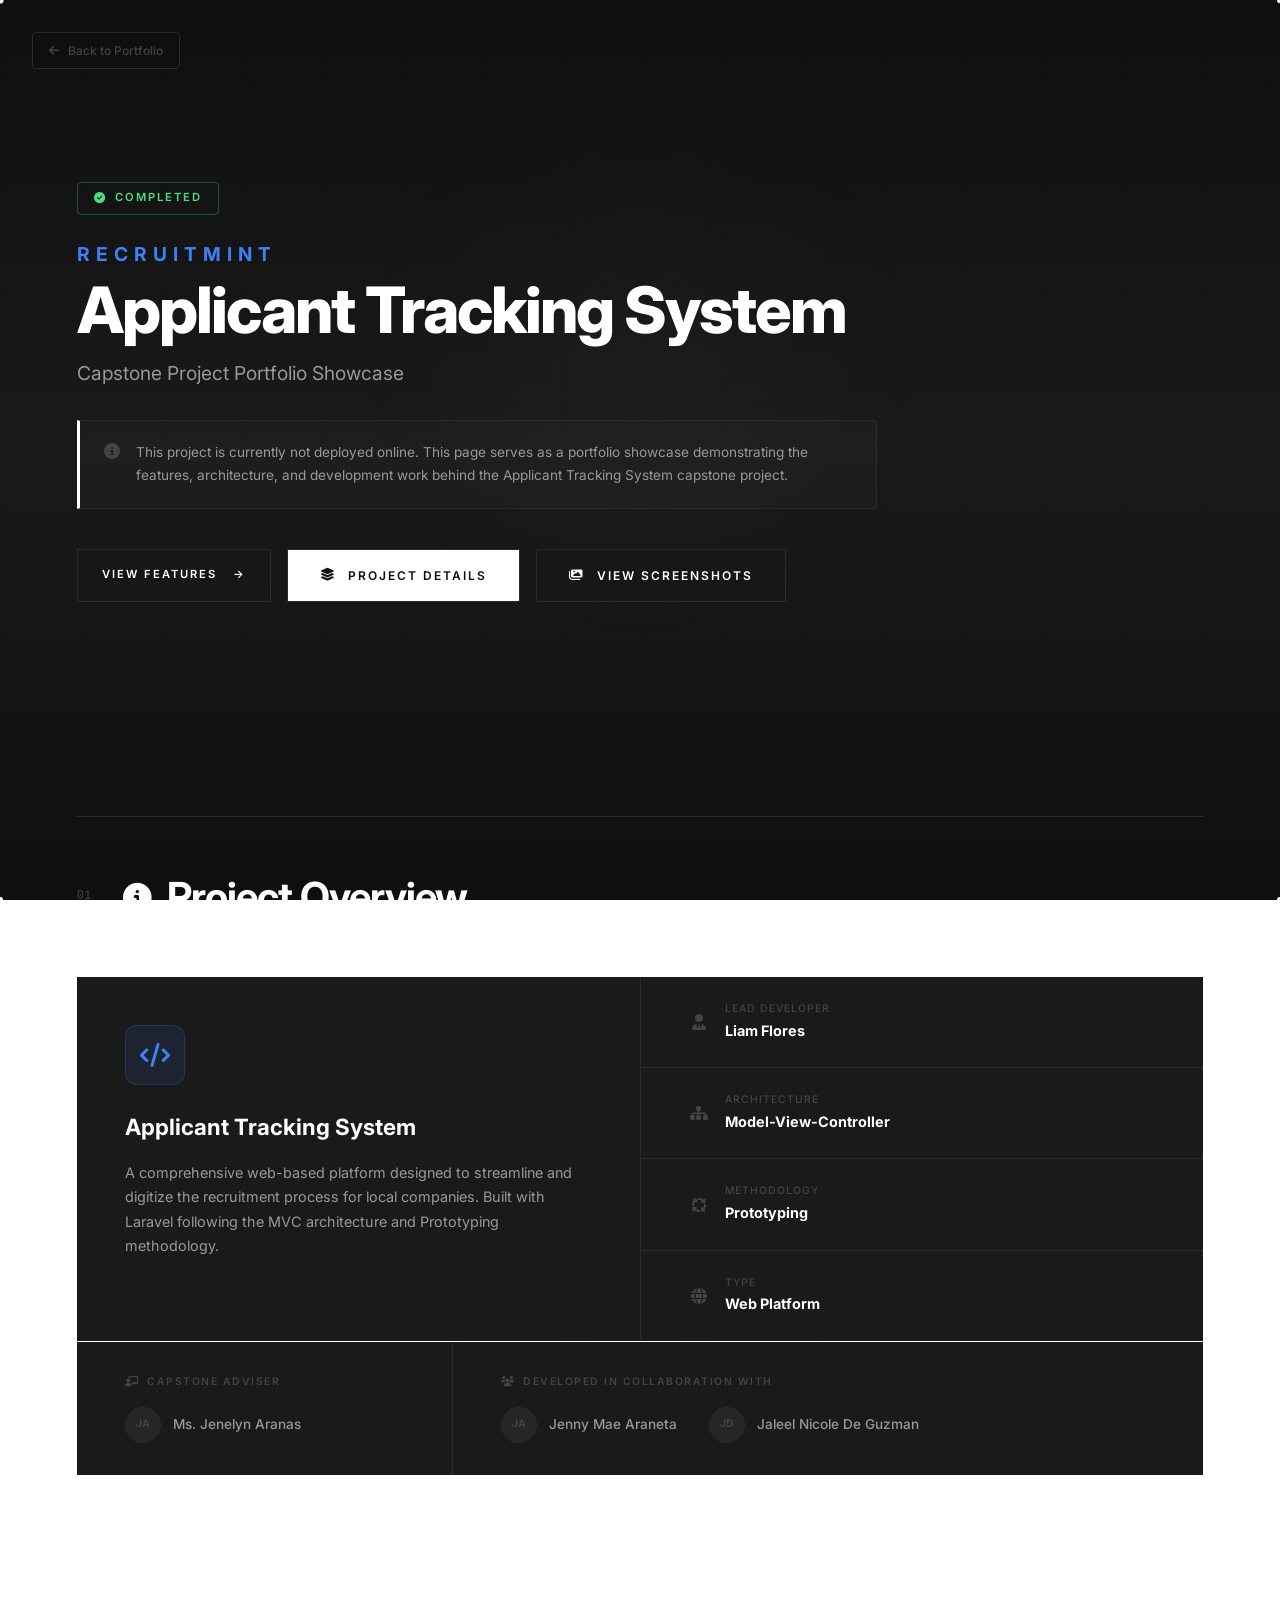
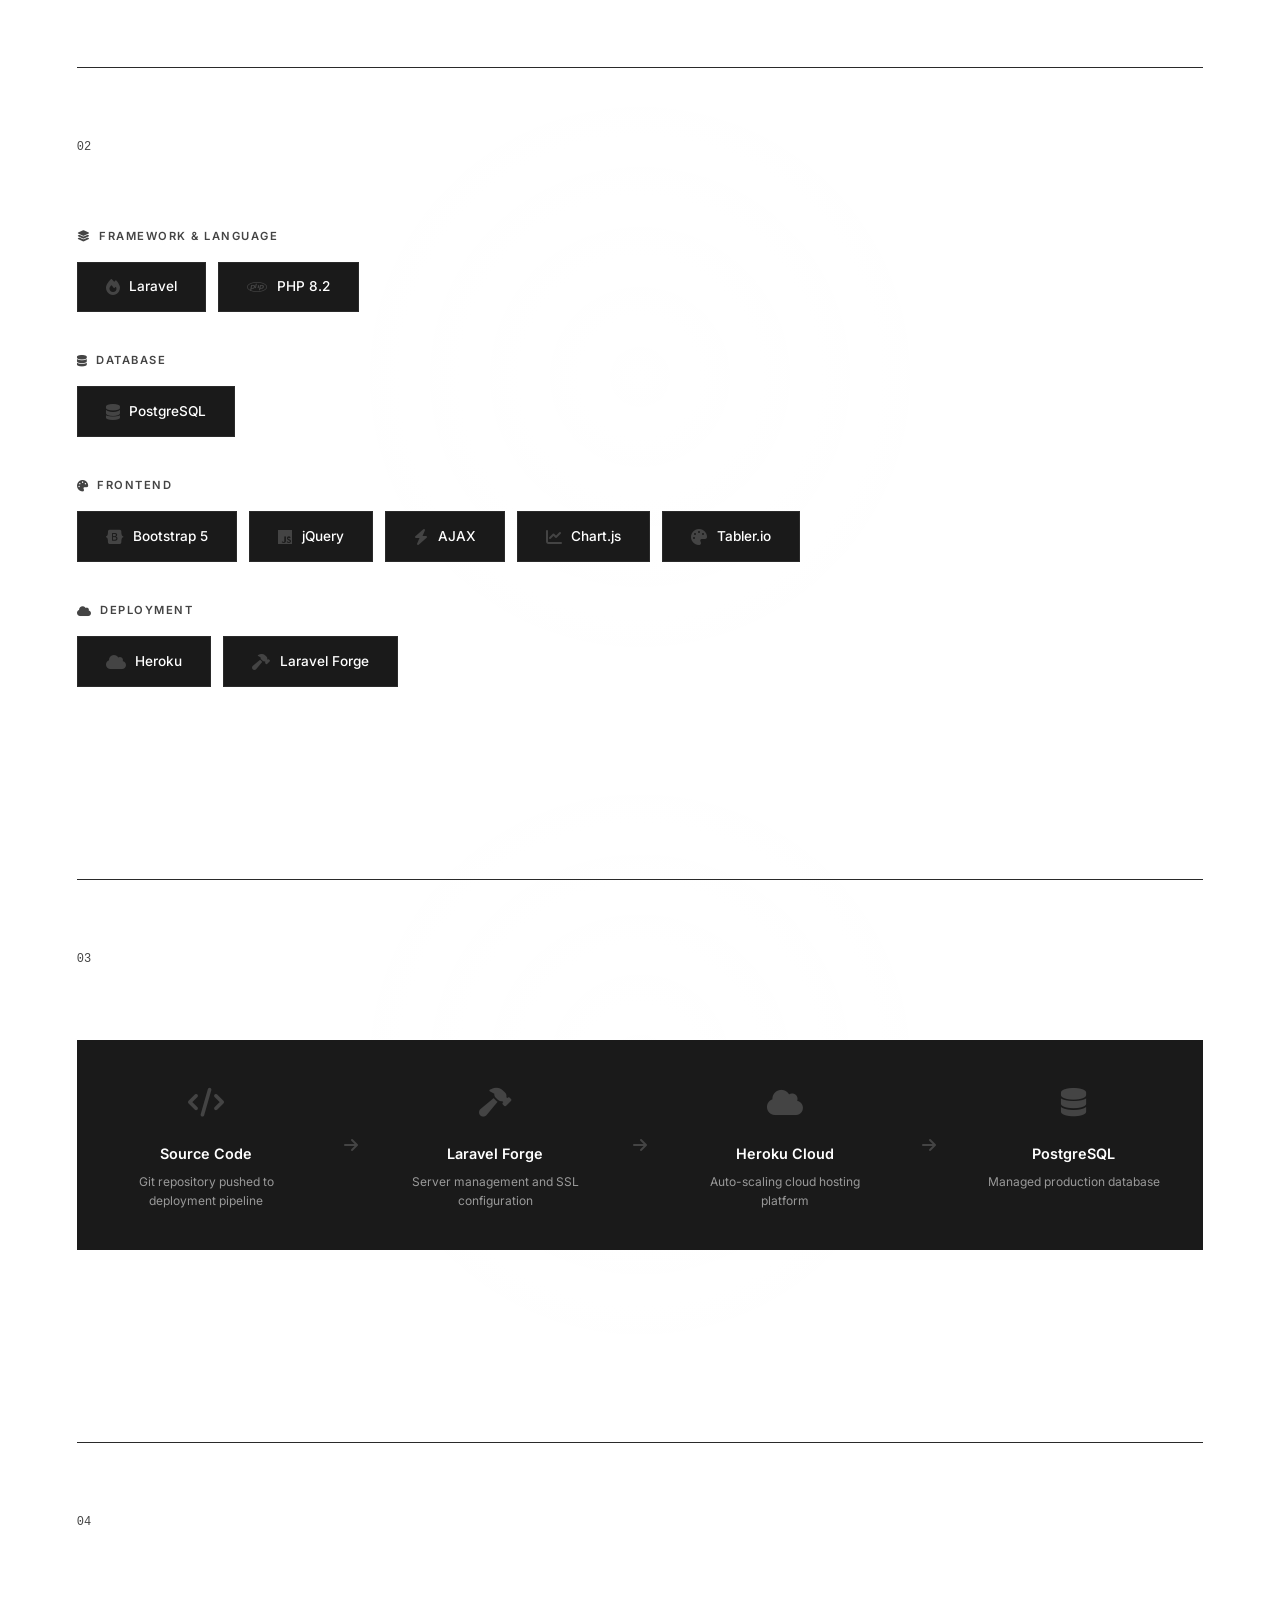
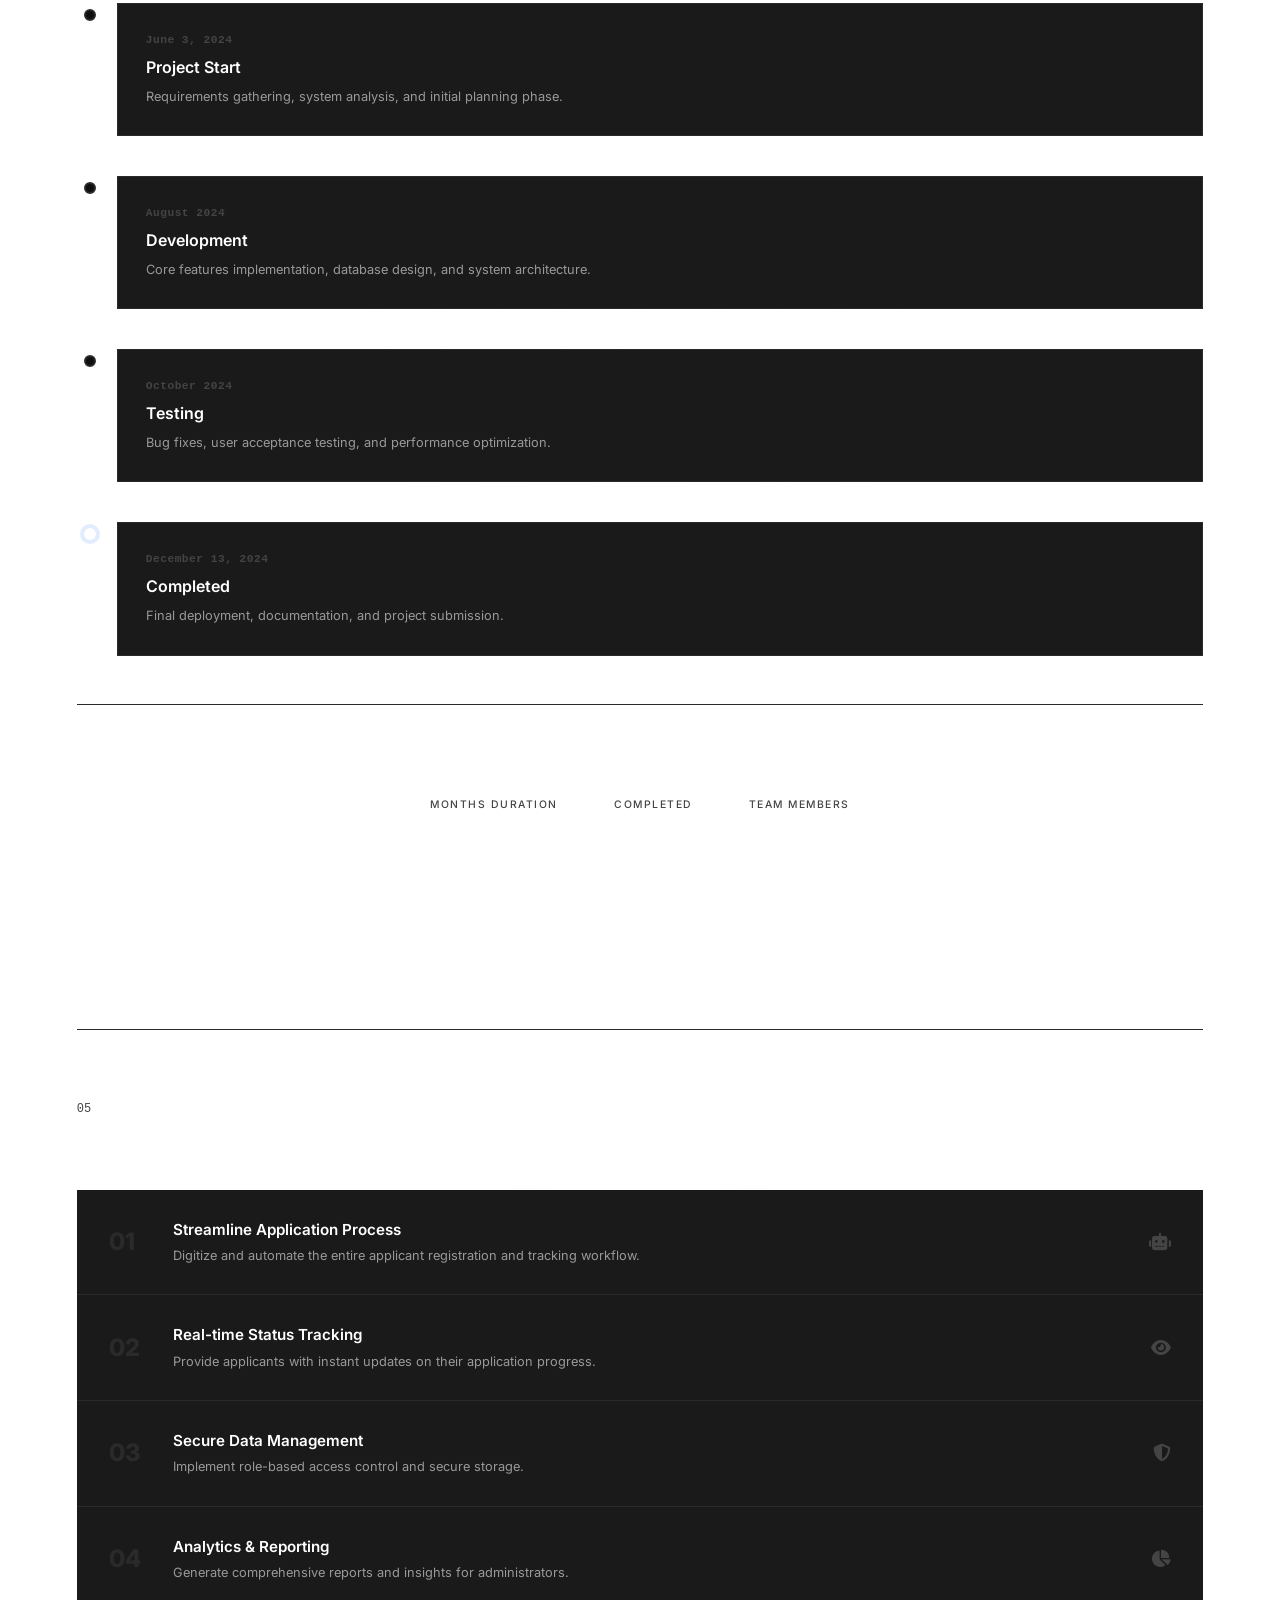
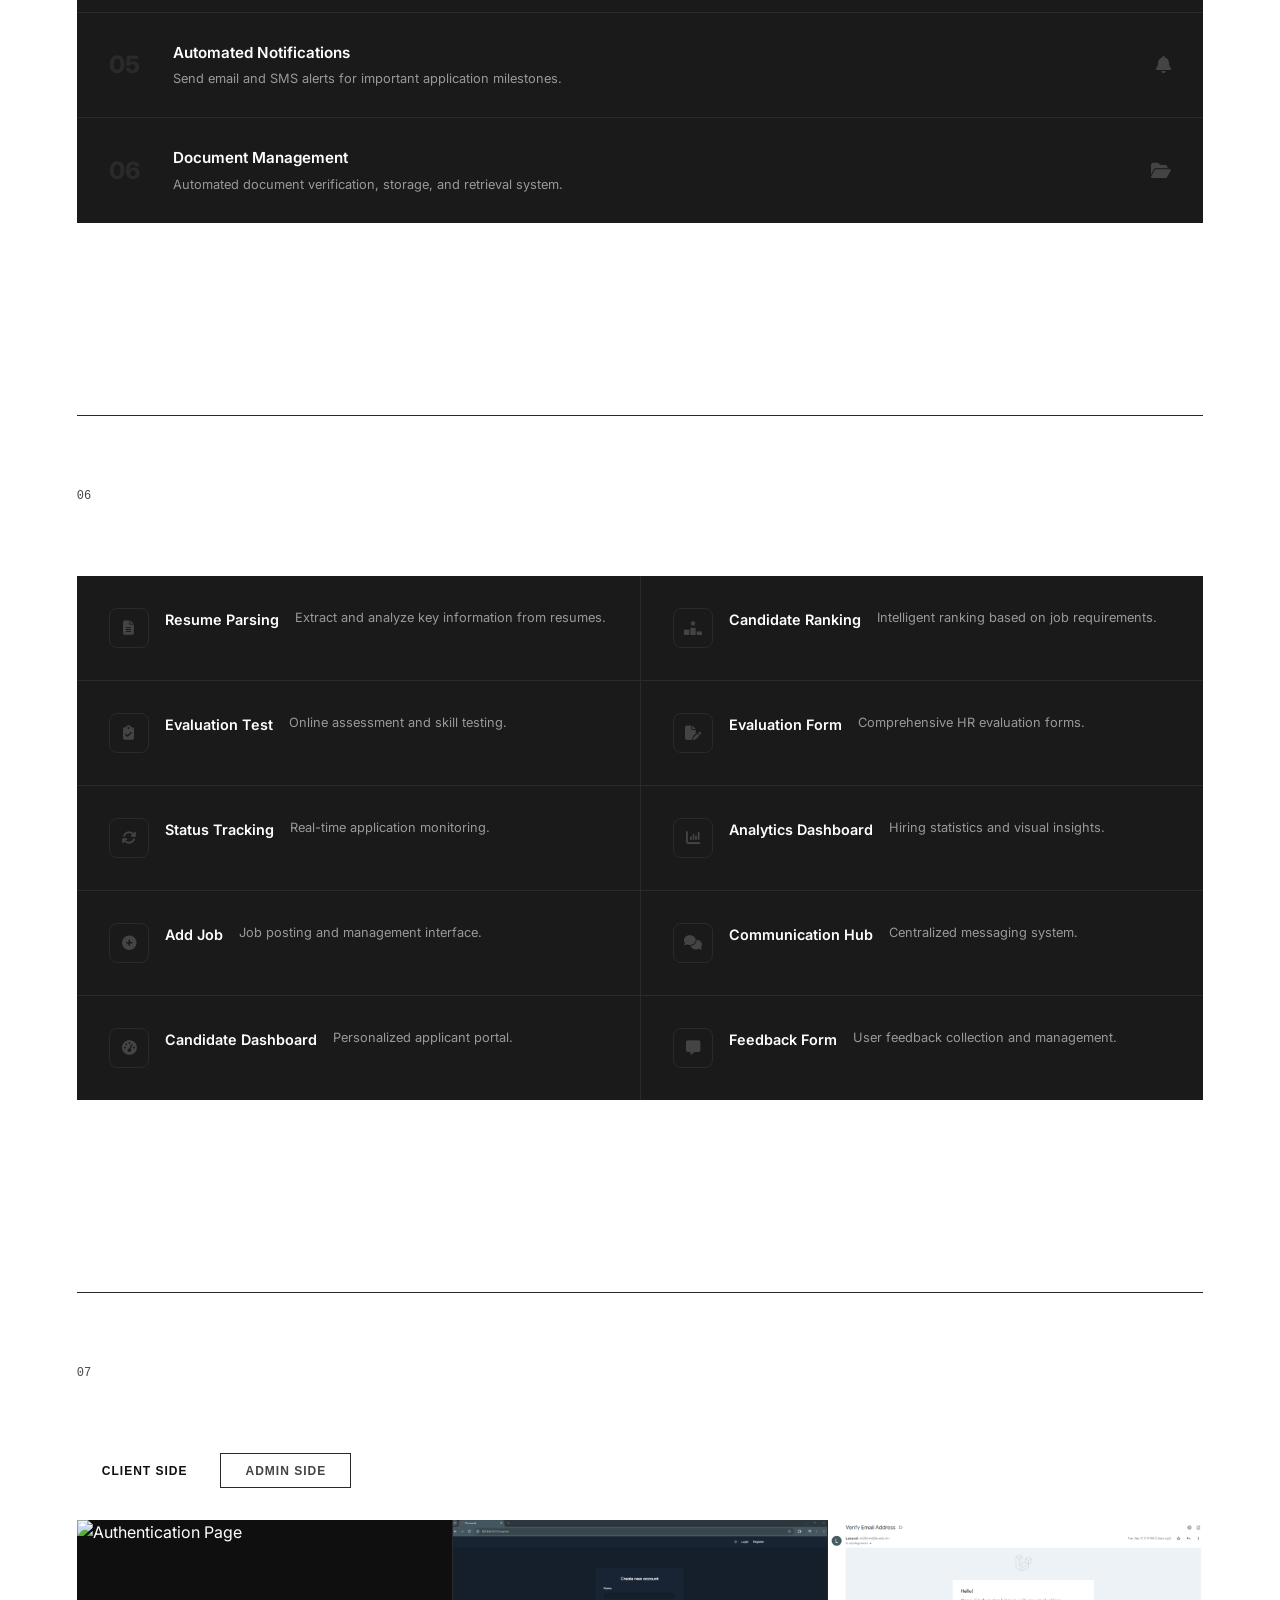
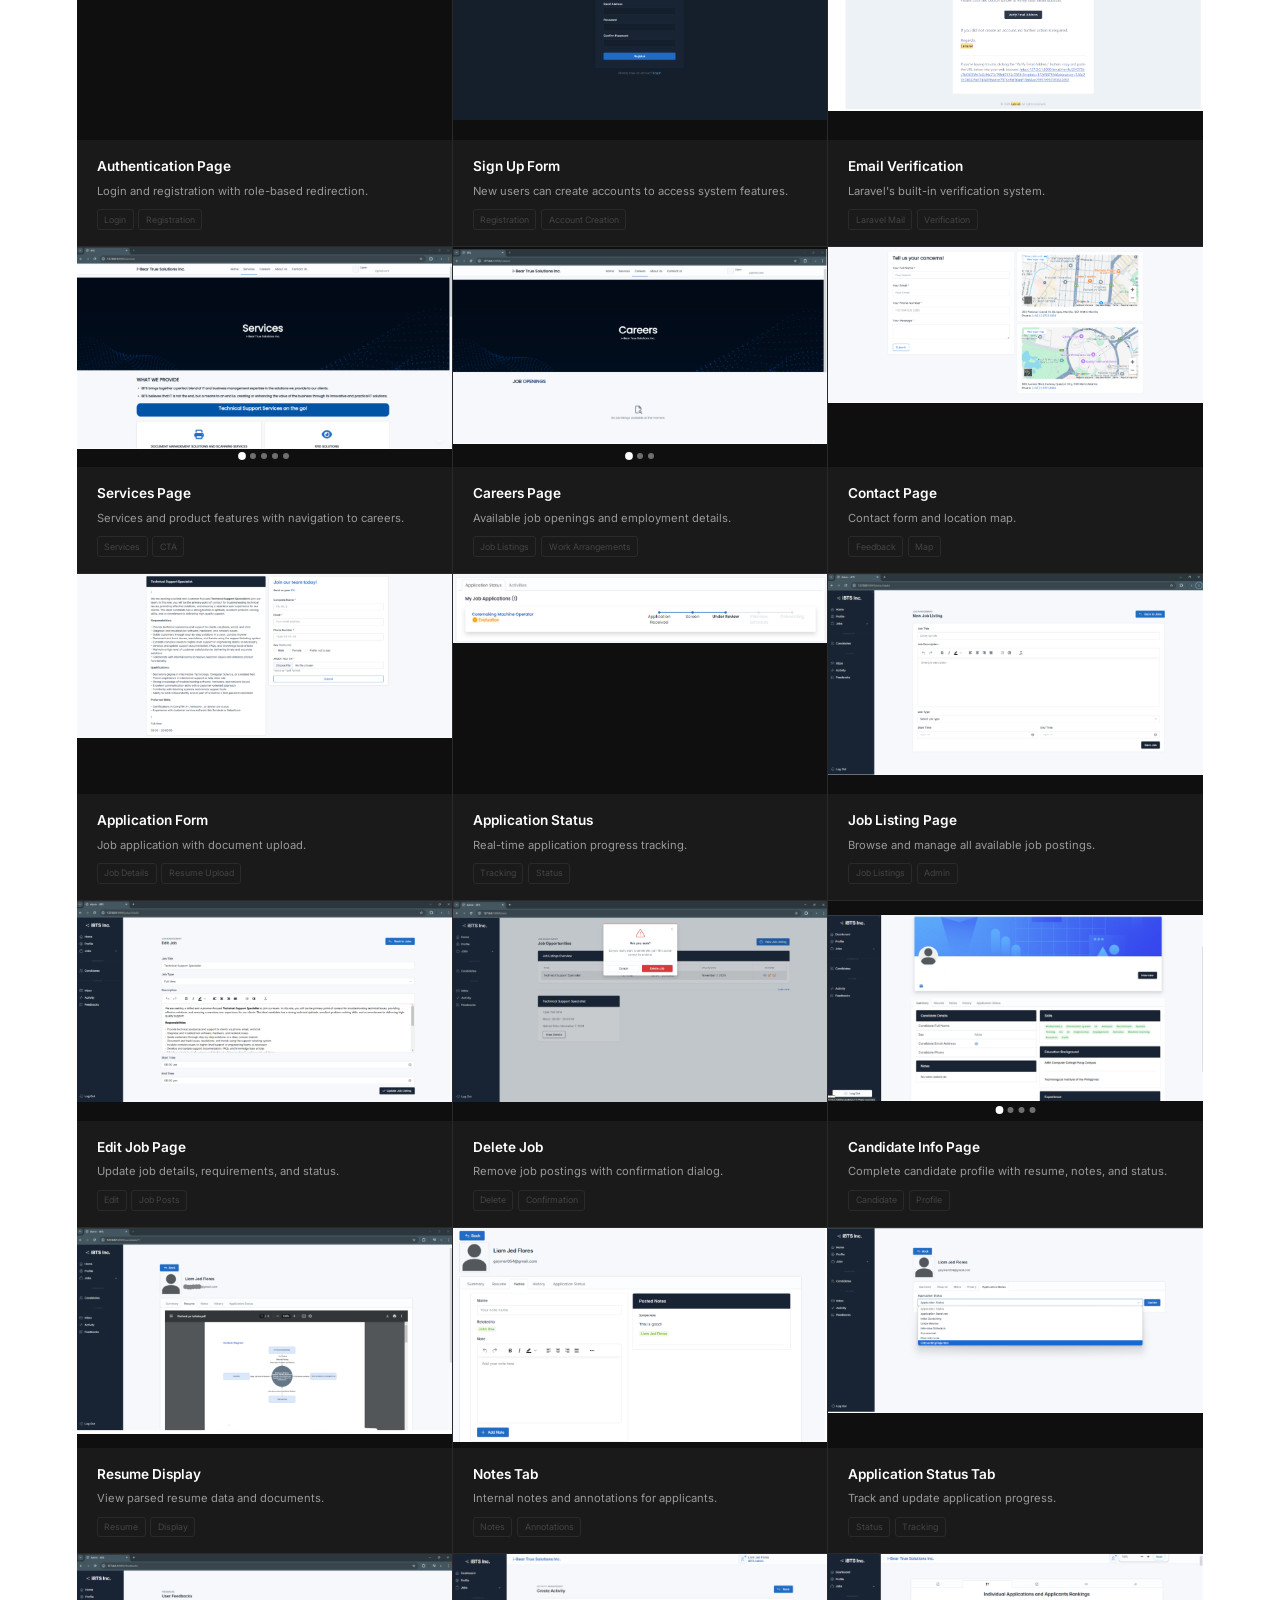
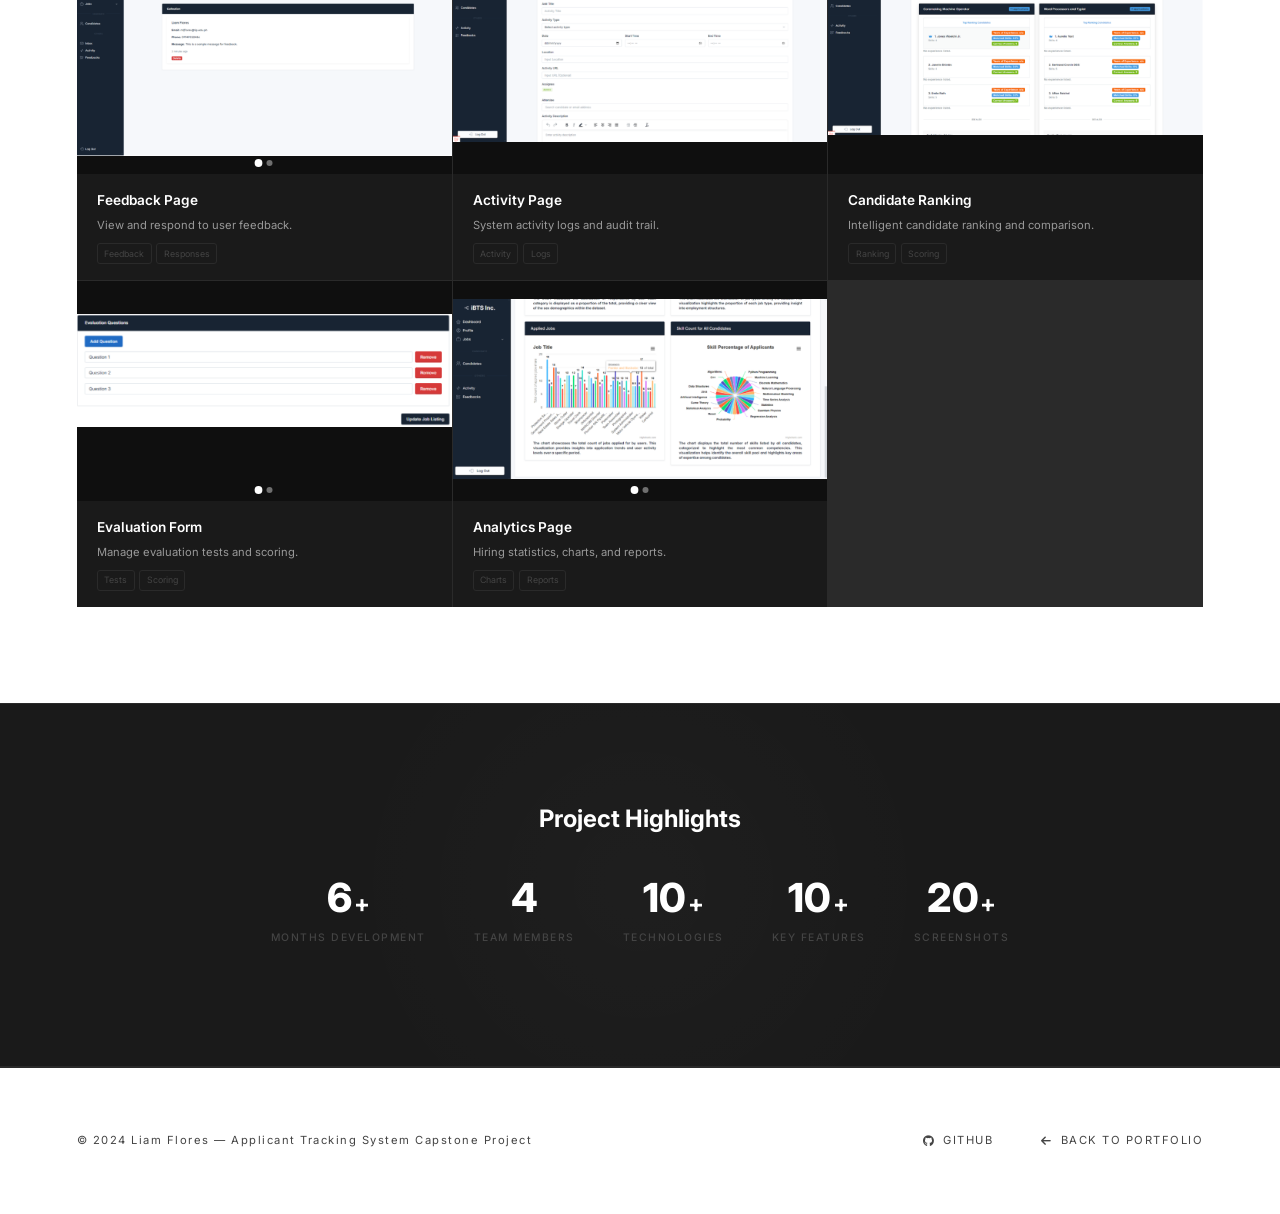
==== pages/ats-project.html @ 5e73019b "Initial commit: Portfolio website with ATS project showcase" ====
<!DOCTYPE html>
<html lang="en">
<head>
    <meta charset="UTF-8">
    <meta name="viewport" content="width=device-width, initial-scale=1.0">
    <title>Applicant Tracking System | Liam Flores</title>
    <meta name="description" content="Portfolio showcase of the Applicant Tracking System capstone project built with Laravel, PostgreSQL, and Bootstrap 5.">
    <link rel="stylesheet" href="../css/style.css">
    <link rel="stylesheet" href="../css/ats.css">
    <link href="https://fonts.googleapis.com/css2?family=Inter:wght@400;500;600;700;800&display=swap" rel="stylesheet">
    <link rel="stylesheet" href="https://cdnjs.cloudflare.com/ajax/libs/font-awesome/6.5.1/css/all.min.css">
    <link rel="icon" type="image/svg+xml" href="data:image/svg+xml,<svg xmlns='http://www.w3.org/2000/svg' viewBox='0 0 100 100'><rect width='100' height='100' rx='20' fill='%230f0f0f'/><text x='50' y='68' font-family='Inter,sans-serif' font-size='42' font-weight='800' fill='white' text-anchor='middle'>LF</text></svg>">
</head>
<body>
    <canvas id="particleCanvas"></canvas>
    <div class="scroll-progress" id="scrollProgress"></div>
    <div class="cursor-trail" id="cursorTrail"></div>

    <a href="../index.html" class="ats-back-link"><i class="fa-solid fa-arrow-left"></i> Back to Portfolio</a>

    <!-- HERO -->
    <section class="ats-hero">
        <div class="hero-grid"></div>
        <div class="ats-hero-content">
            <div class="ats-badge"><i class="fa-solid fa-circle-check"></i> Completed</div>
            <h1 class="ats-brand">RecruitMint</h1>
            <h1 class="ats-title">Applicant Tracking System</h1>
            <p class="ats-subtitle">Capstone Project Portfolio Showcase</p>
            <div class="ats-notice">
                <i class="fa-solid fa-circle-info"></i>
                <p>This project is currently not deployed online. This page serves as a portfolio showcase demonstrating the features, architecture, and development work behind the Applicant Tracking System capstone project.</p>
            </div>
            <div class="ats-cta">
                <a href="#features" class="cta-button">View Features <span class="arrow">→</span></a>
                <a href="#overview" class="resume-btn"><i class="fa-solid fa-layer-group"></i> Project Details</a>
                <a href="#screenshots" class="ats-outline-btn"><i class="fa-solid fa-images"></i> View Screenshots</a>
            </div>
        </div>
    </section>

    <!-- OVERVIEW — split layout -->
    <section class="ats-section" id="overview">
        <div class="section-divider"></div>
        <div class="section-header">
            <span class="section-number">01</span>
            <h2><i class="fa-solid fa-info-circle"></i> Project Overview</h2>
        </div>
        <div class="overview-split">
            <div class="overview-left">
                <div class="overview-icon-lg"><i class="fa-solid fa-code"></i></div>
                <h3>Applicant Tracking System</h3>
                <p>A comprehensive web-based platform designed to streamline and digitize the recruitment process for local companies. Built with Laravel following the MVC architecture and Prototyping methodology.</p>
            </div>
            <div class="overview-right">
                <div class="overview-meta-row">
                    <i class="fa-solid fa-user-tie"></i>
                    <div><span>Lead Developer</span><strong>Liam Flores</strong></div>
                </div>
                <div class="overview-meta-row">
                    <i class="fa-solid fa-sitemap"></i>
                    <div><span>Architecture</span><strong>Model-View-Controller</strong></div>
                </div>
                <div class="overview-meta-row">
                    <i class="fa-solid fa-arrows-spin"></i>
                    <div><span>Methodology</span><strong>Prototyping</strong></div>
                </div>
                <div class="overview-meta-row">
                    <i class="fa-solid fa-globe"></i>
                    <div><span>Type</span><strong>Web Platform</strong></div>
                </div>
            </div>
        </div>
        <div class="overview-team-banner">
            <div class="team-col">
                <span class="team-label"><i class="fa-solid fa-chalkboard-user"></i> Capstone Adviser</span>
                <div class="team-member"><div class="team-avatar">JA</div><span>Ms. Jenelyn Aranas</span></div>
            </div>
            <div class="team-col">
                <span class="team-label"><i class="fa-solid fa-users"></i> Developed in Collaboration With</span>
                <div class="team-row">
                    <div class="team-member"><div class="team-avatar">JA</div><span>Jenny Mae Araneta</span></div>
                    <div class="team-member"><div class="team-avatar">JD</div><span>Jaleel Nicole De Guzman</span></div>
                </div>
            </div>
        </div>
    </section>

    <!-- TECH STACK — categorized rows -->
    <section class="ats-section" id="techstack">
        <div class="section-divider"></div>
        <div class="section-header">
            <span class="section-number">02</span>
            <h2><i class="fa-solid fa-code"></i> Tech Stack</h2>
        </div>
        <div class="tech-category">
            <h4 class="tech-cat-label"><i class="fa-solid fa-layer-group"></i> Framework & Language</h4>
            <div class="tech-row">
                <div class="tech-pill"><i class="fa-solid fa-fire"></i> Laravel</div>
                <div class="tech-pill"><i class="fa-brands fa-php"></i> PHP 8.2</div>
            </div>
        </div>
        <div class="tech-category">
            <h4 class="tech-cat-label"><i class="fa-solid fa-database"></i> Database</h4>
            <div class="tech-row">
                <div class="tech-pill"><i class="fa-solid fa-database"></i> PostgreSQL</div>
            </div>
        </div>
        <div class="tech-category">
            <h4 class="tech-cat-label"><i class="fa-solid fa-palette"></i> Frontend</h4>
            <div class="tech-row">
                <div class="tech-pill"><i class="fa-brands fa-bootstrap"></i> Bootstrap 5</div>
                <div class="tech-pill"><i class="fa-brands fa-js"></i> jQuery</div>
                <div class="tech-pill"><i class="fa-solid fa-bolt"></i> AJAX</div>
                <div class="tech-pill"><i class="fa-solid fa-chart-line"></i> Chart.js</div>
                <div class="tech-pill"><i class="fa-solid fa-palette"></i> Tabler.io</div>
            </div>
        </div>
        <div class="tech-category">
            <h4 class="tech-cat-label"><i class="fa-solid fa-cloud"></i> Deployment</h4>
            <div class="tech-row">
                <div class="tech-pill"><i class="fa-solid fa-cloud"></i> Heroku</div>
                <div class="tech-pill"><i class="fa-solid fa-hammer"></i> Laravel Forge</div>
            </div>
        </div>
    </section>

    <!-- DEPLOYMENT — horizontal flow -->
    <section class="ats-section" id="deployment">
        <div class="section-divider"></div>
        <div class="section-header">
            <span class="section-number">03</span>
            <h2><i class="fa-solid fa-cloud"></i> Deployment</h2>
        </div>
        <div class="deploy-flow">
            <div class="deploy-step">
                <div class="deploy-step-icon"><i class="fa-solid fa-code"></i></div>
                <div class="deploy-step-info">
                    <h4>Source Code</h4>
                    <p>Git repository pushed to deployment pipeline</p>
                </div>
            </div>
            <div class="deploy-arrow"><i class="fa-solid fa-arrow-right"></i></div>
            <div class="deploy-step">
                <div class="deploy-step-icon"><i class="fa-solid fa-hammer"></i></div>
                <div class="deploy-step-info">
                    <h4>Laravel Forge</h4>
                    <p>Server management and SSL configuration</p>
                </div>
            </div>
            <div class="deploy-arrow"><i class="fa-solid fa-arrow-right"></i></div>
            <div class="deploy-step">
                <div class="deploy-step-icon"><i class="fa-solid fa-cloud"></i></div>
                <div class="deploy-step-info">
                    <h4>Heroku Cloud</h4>
                    <p>Auto-scaling cloud hosting platform</p>
                </div>
            </div>
            <div class="deploy-arrow"><i class="fa-solid fa-arrow-right"></i></div>
            <div class="deploy-step">
                <div class="deploy-step-icon"><i class="fa-solid fa-database"></i></div>
                <div class="deploy-step-info">
                    <h4>PostgreSQL</h4>
                    <p>Managed production database</p>
                </div>
            </div>
        </div>
    </section>

    <!-- TIMELINE — vertical with progress -->
    <section class="ats-section" id="timeline">
        <div class="section-divider"></div>
        <div class="section-header">
            <span class="section-number">04</span>
            <h2><i class="fa-solid fa-clock"></i> Project Timeline</h2>
        </div>
        <div class="tl-wrapper">
            <div class="tl-line"><div class="tl-fill" id="timelineProgress"></div></div>
            <div class="tl-items">
                <div class="tl-item">
                    <div class="tl-dot"></div>
                    <div class="tl-card">
                        <span class="tl-date">June 3, 2024</span>
                        <h4>Project Start</h4>
                        <p>Requirements gathering, system analysis, and initial planning phase.</p>
                    </div>
                </div>
                <div class="tl-item">
                    <div class="tl-dot"></div>
                    <div class="tl-card">
                        <span class="tl-date">August 2024</span>
                        <h4>Development</h4>
                        <p>Core features implementation, database design, and system architecture.</p>
                    </div>
                </div>
                <div class="tl-item">
                    <div class="tl-dot"></div>
                    <div class="tl-card">
                        <span class="tl-date">October 2024</span>
                        <h4>Testing</h4>
                        <p>Bug fixes, user acceptance testing, and performance optimization.</p>
                    </div>
                </div>
                <div class="tl-item">
                    <div class="tl-dot done"></div>
                    <div class="tl-card">
                        <span class="tl-date">December 13, 2024</span>
                        <h4>Completed</h4>
                        <p>Final deployment, documentation, and project submission.</p>
                    </div>
                </div>
            </div>
        </div>
        <div class="tl-stats">
            <div class="tl-stat"><div class="stat-value"><span class="stat-number" data-target="6">0</span><span class="stat-plus">+</span></div><span class="stat-label">Months Duration</span></div>
            <div class="tl-stat"><div class="stat-value"><span class="stat-number" data-target="100">0</span><span class="stat-plus">%</span></div><span class="stat-label">Completed</span></div>
            <div class="tl-stat"><div class="stat-value"><span class="stat-number" data-target="4">0</span></div><span class="stat-label">Team Members</span></div>
        </div>
    </section>

    <!-- OBJECTIVES — numbered list -->
    <section class="ats-section" id="objectives">
        <div class="section-divider"></div>
        <div class="section-header">
            <span class="section-number">05</span>
            <h2><i class="fa-solid fa-bullseye"></i> System Objectives</h2>
        </div>
        <div class="obj-list">
            <div class="obj-item">
                <div class="obj-num">01</div>
                <div class="obj-content">
                    <h4>Streamline Application Process</h4>
                    <p>Digitize and automate the entire applicant registration and tracking workflow.</p>
                </div>
                <div class="obj-icon"><i class="fa-solid fa-robot"></i></div>
            </div>
            <div class="obj-item">
                <div class="obj-num">02</div>
                <div class="obj-content">
                    <h4>Real-time Status Tracking</h4>
                    <p>Provide applicants with instant updates on their application progress.</p>
                </div>
                <div class="obj-icon"><i class="fa-solid fa-eye"></i></div>
            </div>
            <div class="obj-item">
                <div class="obj-num">03</div>
                <div class="obj-content">
                    <h4>Secure Data Management</h4>
                    <p>Implement role-based access control and secure storage.</p>
                </div>
                <div class="obj-icon"><i class="fa-solid fa-shield-halved"></i></div>
            </div>
            <div class="obj-item">
                <div class="obj-num">04</div>
                <div class="obj-content">
                    <h4>Analytics & Reporting</h4>
                    <p>Generate comprehensive reports and insights for administrators.</p>
                </div>
                <div class="obj-icon"><i class="fa-solid fa-chart-pie"></i></div>
            </div>
            <div class="obj-item">
                <div class="obj-num">05</div>
                <div class="obj-content">
                    <h4>Automated Notifications</h4>
                    <p>Send email and SMS alerts for important application milestones.</p>
                </div>
                <div class="obj-icon"><i class="fa-solid fa-bell"></i></div>
            </div>
            <div class="obj-item">
                <div class="obj-num">06</div>
                <div class="obj-content">
                    <h4>Document Management</h4>
                    <p>Automated document verification, storage, and retrieval system.</p>
                </div>
                <div class="obj-icon"><i class="fa-solid fa-folder-open"></i></div>
            </div>
        </div>
    </section>

    <!-- FEATURES — 2-col with accent -->
    <section class="ats-section" id="features">
        <div class="section-divider"></div>
        <div class="section-header">
            <span class="section-number">06</span>
            <h2><i class="fa-solid fa-star"></i> Key Features</h2>
        </div>
        <div class="feat-grid">
            <div class="feat-card"><div class="feat-icon"><i class="fa-solid fa-file-lines"></i></div><h4>Resume Parsing</h4><p>Extract and analyze key information from resumes.</p></div>
            <div class="feat-card"><div class="feat-icon"><i class="fa-solid fa-ranking-star"></i></div><h4>Candidate Ranking</h4><p>Intelligent ranking based on job requirements.</p></div>
            <div class="feat-card"><div class="feat-icon"><i class="fa-solid fa-clipboard-check"></i></div><h4>Evaluation Test</h4><p>Online assessment and skill testing.</p></div>
            <div class="feat-card"><div class="feat-icon"><i class="fa-solid fa-file-pen"></i></div><h4>Evaluation Form</h4><p>Comprehensive HR evaluation forms.</p></div>
            <div class="feat-card"><div class="feat-icon"><i class="fa-solid fa-arrows-rotate"></i></div><h4>Status Tracking</h4><p>Real-time application monitoring.</p></div>
            <div class="feat-card"><div class="feat-icon"><i class="fa-solid fa-chart-column"></i></div><h4>Analytics Dashboard</h4><p>Hiring statistics and visual insights.</p></div>
            <div class="feat-card"><div class="feat-icon"><i class="fa-solid fa-plus-circle"></i></div><h4>Add Job</h4><p>Job posting and management interface.</p></div>
            <div class="feat-card"><div class="feat-icon"><i class="fa-solid fa-comments"></i></div><h4>Communication Hub</h4><p>Centralized messaging system.</p></div>
            <div class="feat-card"><div class="feat-icon"><i class="fa-solid fa-gauge-high"></i></div><h4>Candidate Dashboard</h4><p>Personalized applicant portal.</p></div>
            <div class="feat-card"><div class="feat-icon"><i class="fa-solid fa-message"></i></div><h4>Feedback Form</h4><p>User feedback collection and management.</p></div>
        </div>
    </section>

    <!-- SCREENSHOTS — uniform grid with carousels -->
    <section class="ats-section" id="screenshots">
        <div class="section-divider"></div>
        <div class="section-header">
            <span class="section-number">07</span>
            <h2><i class="fa-solid fa-images"></i> Project Screenshots</h2>
        </div>
        <div class="screenshot-tabs">
            <button class="screenshot-tab active" data-tab="client">Client Side</button>
            <button class="screenshot-tab" data-tab="admin">Admin Side</button>
        </div>
        <div class="screenshot-grid" id="screenshotGrid">
            <!-- CLIENT SIDE -->
            <div class="screenshot-card" data-side="client">
                <div class="screenshot-carousel">
                    <div class="carousel-track"><img src="../images/capstone/authentication.png" alt="Authentication Page"></div>
                </div>
                <div class="screenshot-info">
                    <h4>Authentication Page</h4>
                    <p>Login and registration with role-based redirection.</p>
                    <div class="screenshot-tags"><span>Login</span><span>Registration</span></div>
                </div>
            </div>
            <div class="screenshot-card" data-side="client">
                <div class="screenshot-carousel">
                    <div class="carousel-track"><img src="../images/capstone/signup.png" alt="Sign Up Form"></div>
                </div>
                <div class="screenshot-info">
                    <h4>Sign Up Form</h4>
                    <p>New users can create accounts to access system features.</p>
                    <div class="screenshot-tags"><span>Registration</span><span>Account Creation</span></div>
                </div>
            </div>
            <div class="screenshot-card" data-side="client">
                <div class="screenshot-carousel">
                    <div class="carousel-track"><img src="../images/capstone/email-verification.png" alt="Email Verification"></div>
                </div>
                <div class="screenshot-info">
                    <h4>Email Verification</h4>
                    <p>Laravel's built-in verification system.</p>
                    <div class="screenshot-tags"><span>Laravel Mail</span><span>Verification</span></div>
                </div>
            </div>
            <div class="screenshot-card" data-side="client">
                <div class="screenshot-carousel has-carousel">
                    <div class="carousel-track">
                        <img src="../images/capstone/services1.png" alt="Services 1">
                        <img src="../images/capstone/services2.png" alt="Services 2">
                        <img src="../images/capstone/services3.png" alt="Services 3">
                        <img src="../images/capstone/services4.png" alt="Services 4">
                        <img src="../images/capstone/services5.png" alt="Services 5">
                    </div>
                    <button class="carousel-btn carousel-prev" aria-label="Previous"><i class="fa-solid fa-chevron-left"></i></button>
                    <button class="carousel-btn carousel-next" aria-label="Next"><i class="fa-solid fa-chevron-right"></i></button>
                    <div class="carousel-dots"><span class="active"></span><span></span><span></span><span></span><span></span></div>
                </div>
                <div class="screenshot-info">
                    <h4>Services Page</h4>
                    <p>Services and product features with navigation to careers.</p>
                    <div class="screenshot-tags"><span>Services</span><span>CTA</span></div>
                </div>
            </div>
            <div class="screenshot-card" data-side="client">
                <div class="screenshot-carousel has-carousel">
                    <div class="carousel-track">
                        <img src="../images/capstone/careers1.png" alt="Careers 1">
                        <img src="../images/capstone/careers2.png" alt="Careers 2">
                        <img src="../images/capstone/careers3.png" alt="Careers 3">
                    </div>
                    <button class="carousel-btn carousel-prev" aria-label="Previous"><i class="fa-solid fa-chevron-left"></i></button>
                    <button class="carousel-btn carousel-next" aria-label="Next"><i class="fa-solid fa-chevron-right"></i></button>
                    <div class="carousel-dots"><span class="active"></span><span></span><span></span></div>
                </div>
                <div class="screenshot-info">
                    <h4>Careers Page</h4>
                    <p>Available job openings and employment details.</p>
                    <div class="screenshot-tags"><span>Job Listings</span><span>Work Arrangements</span></div>
                </div>
            </div>
            <div class="screenshot-card" data-side="client">
                <div class="screenshot-carousel">
                    <div class="carousel-track"><img src="../images/capstone/contact.png" alt="Contact Page"></div>
                </div>
                <div class="screenshot-info">
                    <h4>Contact Page</h4>
                    <p>Contact form and location map.</p>
                    <div class="screenshot-tags"><span>Feedback</span><span>Map</span></div>
                </div>
            </div>
            <div class="screenshot-card" data-side="client">
                <div class="screenshot-carousel">
                    <div class="carousel-track"><img src="../images/capstone/appform.png" alt="Application Form"></div>
                </div>
                <div class="screenshot-info">
                    <h4>Application Form</h4>
                    <p>Job application with document upload.</p>
                    <div class="screenshot-tags"><span>Job Details</span><span>Resume Upload</span></div>
                </div>
            </div>
            <div class="screenshot-card" data-side="client">
                <div class="screenshot-carousel">
                    <div class="carousel-track"><img src="../images/capstone/appstatus2.png" alt="Application Status"></div>
                </div>
                <div class="screenshot-info">
                    <h4>Application Status</h4>
                    <p>Real-time application progress tracking.</p>
                    <div class="screenshot-tags"><span>Tracking</span><span>Status</span></div>
                </div>
            </div>

            <!-- ADMIN SIDE -->
            <div class="screenshot-card" data-side="admin">
                <div class="screenshot-carousel">
                    <div class="carousel-track"><img src="../images/capstone/joblisting.png" alt="Job Listing"></div>
                </div>
                <div class="screenshot-info">
                    <h4>Job Listing Page</h4>
                    <p>Browse and manage all available job postings.</p>
                    <div class="screenshot-tags"><span>Job Listings</span><span>Admin</span></div>
                </div>
            </div>
            <div class="screenshot-card" data-side="admin">
                <div class="screenshot-carousel">
                    <div class="carousel-track"><img src="../images/capstone/editjob.png" alt="Edit Job"></div>
                </div>
                <div class="screenshot-info">
                    <h4>Edit Job Page</h4>
                    <p>Update job details, requirements, and status.</p>
                    <div class="screenshot-tags"><span>Edit</span><span>Job Posts</span></div>
                </div>
            </div>
            <div class="screenshot-card" data-side="admin">
                <div class="screenshot-carousel">
                    <div class="carousel-track"><img src="../images/capstone/deletejob.png" alt="Delete Job"></div>
                </div>
                <div class="screenshot-info">
                    <h4>Delete Job</h4>
                    <p>Remove job postings with confirmation dialog.</p>
                    <div class="screenshot-tags"><span>Delete</span><span>Confirmation</span></div>
                </div>
            </div>
            <div class="screenshot-card" data-side="admin">
                <div class="screenshot-carousel has-carousel">
                    <div class="carousel-track">
                        <img src="../images/capstone/summary.png" alt="Summary">
                        <img src="../images/capstone/resumedisplay.png" alt="Resume Display">
                        <img src="../images/capstone/notes.png" alt="Notes">
                        <img src="../images/capstone/appstatus.png" alt="Application Status">
                    </div>
                    <button class="carousel-btn carousel-prev" aria-label="Previous"><i class="fa-solid fa-chevron-left"></i></button>
                    <button class="carousel-btn carousel-next" aria-label="Next"><i class="fa-solid fa-chevron-right"></i></button>
                    <div class="carousel-dots"><span class="active"></span><span></span><span></span><span></span></div>
                </div>
                <div class="screenshot-info">
                    <h4>Candidate Info Page</h4>
                    <p>Complete candidate profile with resume, notes, and status.</p>
                    <div class="screenshot-tags"><span>Candidate</span><span>Profile</span></div>
                </div>
            </div>
            <div class="screenshot-card" data-side="admin">
                <div class="screenshot-carousel">
                    <div class="carousel-track"><img src="../images/capstone/resumedisplay.png" alt="Resume Display"></div>
                </div>
                <div class="screenshot-info">
                    <h4>Resume Display</h4>
                    <p>View parsed resume data and documents.</p>
                    <div class="screenshot-tags"><span>Resume</span><span>Display</span></div>
                </div>
            </div>
            <div class="screenshot-card" data-side="admin">
                <div class="screenshot-carousel">
                    <div class="carousel-track"><img src="../images/capstone/notes.png" alt="Notes Tab"></div>
                </div>
                <div class="screenshot-info">
                    <h4>Notes Tab</h4>
                    <p>Internal notes and annotations for applicants.</p>
                    <div class="screenshot-tags"><span>Notes</span><span>Annotations</span></div>
                </div>
            </div>
            <div class="screenshot-card" data-side="admin">
                <div class="screenshot-carousel">
                    <div class="carousel-track"><img src="../images/capstone/appstatus.png" alt="Application Status Tab"></div>
                </div>
                <div class="screenshot-info">
                    <h4>Application Status Tab</h4>
                    <p>Track and update application progress.</p>
                    <div class="screenshot-tags"><span>Status</span><span>Tracking</span></div>
                </div>
            </div>
            <div class="screenshot-card" data-side="admin">
                <div class="screenshot-carousel has-carousel">
                    <div class="carousel-track">
                        <img src="../images/capstone/feedback1.png" alt="Feedback 1">
                        <img src="../images/capstone/feedback2.png" alt="Feedback 2">
                    </div>
                    <button class="carousel-btn carousel-prev" aria-label="Previous"><i class="fa-solid fa-chevron-left"></i></button>
                    <button class="carousel-btn carousel-next" aria-label="Next"><i class="fa-solid fa-chevron-right"></i></button>
                    <div class="carousel-dots"><span class="active"></span><span></span></div>
                </div>
                <div class="screenshot-info">
                    <h4>Feedback Page</h4>
                    <p>View and respond to user feedback.</p>
                    <div class="screenshot-tags"><span>Feedback</span><span>Responses</span></div>
                </div>
            </div>
            <div class="screenshot-card" data-side="admin">
                <div class="screenshot-carousel">
                    <div class="carousel-track"><img src="../images/capstone/activity.png" alt="Activity Page"></div>
                </div>
                <div class="screenshot-info">
                    <h4>Activity Page</h4>
                    <p>System activity logs and audit trail.</p>
                    <div class="screenshot-tags"><span>Activity</span><span>Logs</span></div>
                </div>
            </div>
            <div class="screenshot-card" data-side="admin">
                <div class="screenshot-carousel">
                    <div class="carousel-track"><img src="../images/capstone/candidateranking.png" alt="Candidate Ranking"></div>
                </div>
                <div class="screenshot-info">
                    <h4>Candidate Ranking</h4>
                    <p>Intelligent candidate ranking and comparison.</p>
                    <div class="screenshot-tags"><span>Ranking</span><span>Scoring</span></div>
                </div>
            </div>
            <div class="screenshot-card" data-side="admin">
                <div class="screenshot-carousel has-carousel">
                    <div class="carousel-track">
                        <img src="../images/capstone/evaluation1.png" alt="Evaluation 1">
                        <img src="../images/capstone/evaluation2.png" alt="Evaluation 2">
                    </div>
                    <button class="carousel-btn carousel-prev" aria-label="Previous"><i class="fa-solid fa-chevron-left"></i></button>
                    <button class="carousel-btn carousel-next" aria-label="Next"><i class="fa-solid fa-chevron-right"></i></button>
                    <div class="carousel-dots"><span class="active"></span><span></span></div>
                </div>
                <div class="screenshot-info">
                    <h4>Evaluation Form</h4>
                    <p>Manage evaluation tests and scoring.</p>
                    <div class="screenshot-tags"><span>Tests</span><span>Scoring</span></div>
                </div>
            </div>
            <div class="screenshot-card" data-side="admin">
                <div class="screenshot-carousel has-carousel">
                    <div class="carousel-track">
                        <img src="../images/capstone/analytics1.png" alt="Analytics 1">
                        <img src="../images/capstone/analytics2.png" alt="Analytics 2">
                    </div>
                    <button class="carousel-btn carousel-prev" aria-label="Previous"><i class="fa-solid fa-chevron-left"></i></button>
                    <button class="carousel-btn carousel-next" aria-label="Next"><i class="fa-solid fa-chevron-right"></i></button>
                    <div class="carousel-dots"><span class="active"></span><span></span></div>
                </div>
                <div class="screenshot-info">
                    <h4>Analytics Page</h4>
                    <p>Hiring statistics, charts, and reports.</p>
                    <div class="screenshot-tags"><span>Charts</span><span>Reports</span></div>
                </div>
            </div>
        </div>
    </section>

    <!-- HIGHLIGHTS — full-width banner -->
    <section class="ats-section ats-highlights" id="highlights">
        <div class="highlights-inner">
            <h3>Project Highlights</h3>
            <div class="hl-stats">
                <div class="hl-stat"><div class="stat-value"><span class="stat-number" data-target="6">0</span><span class="stat-plus">+</span></div><span class="stat-label">Months Development</span></div>
                <div class="hl-stat"><div class="stat-value"><span class="stat-number" data-target="4">0</span></div><span class="stat-label">Team Members</span></div>
                <div class="hl-stat"><div class="stat-value"><span class="stat-number" data-target="10">0</span><span class="stat-plus">+</span></div><span class="stat-label">Technologies</span></div>
                <div class="hl-stat"><div class="stat-value"><span class="stat-number" data-target="10">0</span><span class="stat-plus">+</span></div><span class="stat-label">Key Features</span></div>
                <div class="hl-stat"><div class="stat-value"><span class="stat-number" data-target="20">0</span><span class="stat-plus">+</span></div><span class="stat-label">Screenshots</span></div>
            </div>
        </div>
    </section>

    <footer class="footer">
        <div class="footer-text">© 2024 Liam Flores — Applicant Tracking System Capstone Project</div>
        <div class="footer-links">
            <a href="https://github.com/liamflores-09" target="_blank"><i class="fa-brands fa-github"></i> GitHub</a>
            <a href="../index.html"><i class="fa-solid fa-arrow-left"></i> Back to Portfolio</a>
        </div>
    </footer>

    <button class="back-to-top" id="backToTop"><i class="fa-solid fa-arrow-up"></i></button>

    <!-- Screenshot Lightbox -->
    <div class="ss-lightbox" id="ssLightbox">
        <div class="ss-lightbox-backdrop" id="ssLightboxBackdrop"></div>
        <div class="ss-lightbox-panel">
            <div class="ss-lightbox-header">
                <div class="ss-lightbox-title">
                    <h4 id="ssLightboxTitle"></h4>
                    <p id="ssLightboxDesc"></p>
                </div>
                <button class="ss-lightbox-close" id="ssLightboxClose"><i class="fa-solid fa-xmark"></i></button>
            </div>
            <div class="ss-lightbox-body">
                <button class="ss-lightbox-nav ss-lightbox-prev" id="ssLightboxPrev"><i class="fa-solid fa-chevron-left"></i></button>
                <div class="ss-lightbox-img-wrap">
                    <img src="" alt="" id="ssLightboxImg">
                </div>
                <button class="ss-lightbox-nav ss-lightbox-next" id="ssLightboxNext"><i class="fa-solid fa-chevron-right"></i></button>
            </div>
            <div class="ss-lightbox-footer">
                <span class="ss-lightbox-counter" id="ssLightboxCounter"></span>
                <div class="ss-lightbox-dots" id="ssLightboxDots"></div>
            </div>
        </div>
    </div>

    <script src="../js/ats.js"></script>
</body>
</html>
---- css/style.css ----
* {
    margin: 0;
    padding: 0;
    box-sizing: border-box;
}

#particleCanvas {
    position: fixed;
    top: 0;
    left: 0;
    width: 100%;
    height: 100%;
    z-index: -1;
    pointer-events: none;
}

:root {
    --white: #ffffff;
    --off-white: #e5e5e5;
    --gray: #999999;
    --dark-gray: #444444;
    --bg-start: #0f0f0f;
    --bg-end: #1a1a1a;
    --border: #2a2a2a;
    --text: #ffffff;
    --text-secondary: #999999;
    --text-muted: #444444;
}

[data-theme="light"] {
    --white: #0f0f0f;
    --off-white: #1a1a1a;
    --gray: #555555;
    --dark-gray: #999999;
    --bg-start: #f5f5f5;
    --bg-end: #ffffff;
    --border: #e0e0e0;
    --text: #0f0f0f;
    --text-secondary: #555555;
}

.theme-toggle {
    background: none;
    border: none;
    padding: 0;
    cursor: default;
}

.toggle-track {
    width: 56px;
    height: 28px;
    border-radius: 30px;
    background: #1a1a2e;
    position: relative;
    overflow: hidden;
    transition: background 0.5s ease;
    box-shadow: inset 0 1px 3px rgba(0, 0, 0, 0.3);
}

[data-theme="light"] .toggle-track {
    background: linear-gradient(135deg, #87ceeb, #f0e68c);
    box-shadow: inset 0 1px 3px rgba(0, 0, 0, 0.1);
}

.toggle-stars {
    position: absolute;
    top: 0;
    left: 0;
    width: 100%;
    height: 100%;
    transition: opacity 0.4s ease;
}

.toggle-stars span {
    position: absolute;
    width: 2px;
    height: 2px;
    background: #fff;
    border-radius: 50%;
    animation: twinkle 2s ease-in-out infinite;
}

.toggle-stars span:nth-child(1) { top: 6px; left: 10px; animation-delay: 0s; }
.toggle-stars span:nth-child(2) { top: 14px; left: 18px; animation-delay: 0.7s; width: 1.5px; height: 1.5px; }
.toggle-stars span:nth-child(3) { top: 8px; left: 26px; animation-delay: 1.4s; width: 1px; height: 1px; }

[data-theme="light"] .toggle-stars {
    opacity: 0;
}

@keyframes twinkle {
    0%, 100% { opacity: 0.3; }
    50% { opacity: 1; }
}

.toggle-knob {
    width: 22px;
    height: 22px;
    border-radius: 50%;
    background: #e8e8e8;
    position: absolute;
    top: 3px;
    left: 3px;
    display: flex;
    align-items: center;
    justify-content: center;
    transition: all 0.5s cubic-bezier(0.68, -0.3, 0.27, 1.3);
    box-shadow: 0 1px 4px rgba(0, 0, 0, 0.3);
}

[data-theme="light"] .toggle-knob {
    transform: translateX(28px);
    background: #ffd700;
    box-shadow: 0 0 12px rgba(255, 215, 0, 0.5), 0 1px 4px rgba(0, 0, 0, 0.2);
}

.toggle-knob i {
    position: absolute;
    font-size: 0.55rem;
    transition: opacity 0.3s ease, transform 0.4s ease;
}

.toggle-knob .fa-sun {
    color: #ffd700;
    opacity: 0;
    transform: rotate(-90deg) scale(0.3);
}

.toggle-knob .fa-moon {
    color: #555;
    opacity: 1;
    transform: rotate(0deg) scale(1);
}

[data-theme="light"] .toggle-knob .fa-sun {
    opacity: 1;
    transform: rotate(0deg) scale(1);
}

[data-theme="light"] .toggle-knob .fa-moon {
    opacity: 0;
    transform: rotate(90deg) scale(0.3);
}

.theme-toggle:hover .toggle-track {
    box-shadow: inset 0 1px 3px rgba(0, 0, 0, 0.3), 0 0 12px rgba(255, 255, 255, 0.05);
}

[data-theme="light"] .theme-toggle:hover .toggle-track {
    box-shadow: inset 0 1px 3px rgba(0, 0, 0, 0.1), 0 0 12px rgba(255, 215, 0, 0.2);
}

html {
    scroll-behavior: smooth;
    scrollbar-width: thin;
    scrollbar-color: #333 #0f0f0f;
}

::-webkit-scrollbar {
    width: 6px;
}

::-webkit-scrollbar-track {
    background: #0f0f0f;
}

::-webkit-scrollbar-thumb {
    background: #333;
    border-radius: 3px;
}

body {
    font-family: 'Inter', -apple-system, BlinkMacSystemFont, 'Segoe UI', Roboto, sans-serif;
    background: linear-gradient(180deg, var(--bg-start) 0%, var(--bg-end) 50%, var(--bg-start) 100%);
    background-attachment: fixed;
    color: var(--text);
    line-height: 1.6;
    overflow-x: hidden;
    cursor: default;
    transition: background 0.5s ease, color 0.5s ease;
}

.cursor-trail {
    position: fixed;
    top: 0;
    left: 0;
    width: 100%;
    height: 100%;
    pointer-events: none;
    z-index: 9998;
}

.trail-dot {
    position: fixed;
    width: 8px;
    height: 8px;
    border-radius: 50%;
    background: var(--text);
    pointer-events: none;
    transform: translate(-50%, -50%);
    transition: opacity 0.3s ease;
    will-change: left, top, opacity, transform;
}

.scroll-progress {
    position: fixed;
    top: 0;
    left: 0;
    width: 0%;
    height: 3px;
    background: var(--text);
    z-index: 100001;
    transition: width 0.1s linear;
}

a, button, .project-card, .hobby-item, .skill-category, .experience-item, .edu-item {
    cursor: default;
}

.page-loader {
    position: fixed;
    top: 0;
    left: 0;
    width: 100%;
    height: 100%;
    background: var(--bg-start);
    display: flex;
    align-items: center;
    justify-content: center;
    z-index: 100000;
    transition: opacity 0.6s ease, visibility 0.6s ease;
}

.page-loader.hidden {
    opacity: 0;
    visibility: hidden;
}

.loader-content {
    text-align: center;
    display: flex;
    flex-direction: column;
    align-items: center;
}

.loader-logo {
    width: 70px;
    height: 70px;
    border: 2px solid var(--text);
    border-radius: 50%;
    display: flex;
    align-items: center;
    justify-content: center;
    font-size: 1.4rem;
    font-weight: 700;
    color: var(--text);
    letter-spacing: 2px;
    animation: loaderFadeIn 0.6s ease forwards, loaderPulse 2s ease-in-out 0.6s infinite;
}

@keyframes loaderFadeIn {
    from { opacity: 0; transform: scale(0.8); }
    to { opacity: 1; transform: scale(1); }
}

@keyframes loaderPulse {
    0%, 100% { border-color: var(--text); }
    50% { border-color: var(--text-muted); }
}

.loader-line {
    width: 40px;
    height: 1px;
    background: var(--border);
    margin-top: 1.5rem;
    position: relative;
    overflow: hidden;
}

.loader-line::after {
    content: '';
    position: absolute;
    top: 0;
    left: -100%;
    width: 100%;
    height: 100%;
    background: var(--text);
    animation: loaderSlide 1.2s ease-in-out infinite;
}

@keyframes loaderSlide {
    0% { left: -100%; }
    50% { left: 0; }
    100% { left: 100%; }
}

.loader-sub {
    font-size: 0.65rem;
    font-weight: 500;
    letter-spacing: 4px;
    text-transform: uppercase;
    color: var(--text-muted);
    margin-top: 1rem;
    opacity: 0;
    animation: loaderFadeIn 0.6s ease 0.3s forwards;
}

.navbar {
    display: flex;
    justify-content: center;
    align-items: center;
    padding: 2rem 6%;
    position: fixed;
    width: 100%;
    top: 0;
    background: transparent;
    z-index: 1000;
    transition: all 0.4s ease;
}

.navbar.scrolled {
    padding: 1.2rem 6%;
    background: rgba(15, 15, 15, 0.95);
    backdrop-filter: blur(20px);
    border-bottom: 1px solid var(--border);
}

[data-theme="light"] .navbar.scrolled {
    background: rgba(245, 245, 245, 0.95);
}

.nav-right {
    position: fixed;
    right: 6%;
    display: flex;
    align-items: center;
    gap: 1rem;
    z-index: 1001;
}

.logo {
    font-size: 1.1rem;
    font-weight: 700;
    color: var(--white);
    letter-spacing: 3px;
    text-transform: uppercase;
    cursor: pointer;
    transition: opacity 0.3s;
}

.logo:hover {
    opacity: 0.7;
}

.nav-links {
    display: flex;
    list-style: none;
    gap: 2.5rem;
}

.nav-links a {
    color: var(--gray);
    text-decoration: none;
    font-size: 0.7rem;
    font-weight: 500;
    letter-spacing: 1.5px;
    text-transform: uppercase;
    transition: color 0.3s;
    position: relative;
    padding: 0.5rem 0;
    display: flex;
    align-items: center;
    gap: 0.5rem;
}

.nav-links a i {
    font-size: 0.65rem;
    transition: transform 0.3s;
}

.nav-links a:hover i {
    color: var(--text);
}

.nav-links a::before {
    content: '';
    position: absolute;
    bottom: 0;
    left: 0;
    width: 0;
    height: 1px;
    background: var(--text);
    transition: width 0.4s cubic-bezier(0.25, 0.46, 0.45, 0.94);
}

.nav-links a:hover {
    color: var(--text);
}

.nav-links a:hover::before {
    width: 100%;
}

.mobile-menu-btn {
    display: none;
    flex-direction: column;
    gap: 5px;
    background: none;
    border: none;
    cursor: pointer;
    padding: 10px;
    z-index: 1001;
}

.mobile-menu-btn span {
    width: 25px;
    height: 2px;
    background: var(--white);
    transition: all 0.3s ease;
}

.mobile-menu-btn.active span:nth-child(1) {
    transform: rotate(45deg) translate(5px, 5px);
}

.mobile-menu-btn.active span:nth-child(2) {
    opacity: 0;
}

.mobile-menu-btn.active span:nth-child(3) {
    transform: rotate(-45deg) translate(5px, -5px);
}

.mobile-menu {
    display: none;
    position: fixed;
    top: 0;
    left: 0;
    width: 100%;
    height: 100vh;
    background: var(--bg-start);
    z-index: 999;
    align-items: center;
    justify-content: center;
    opacity: 0;
    visibility: hidden;
    transition: all 0.4s ease;
}

.mobile-menu.active {
    opacity: 1;
    visibility: visible;
}

.mobile-nav-links {
    list-style: none;
    text-align: center;
}

.mobile-nav-links li {
    margin: 1.5rem 0;
    opacity: 0;
    transform: translateY(20px);
    transition: all 0.4s ease;
}

.mobile-menu.active .mobile-nav-links li {
    opacity: 1;
    transform: translateY(0);
}

.mobile-menu.active .mobile-nav-links li:nth-child(1) { transition-delay: 0.1s; }
.mobile-menu.active .mobile-nav-links li:nth-child(2) { transition-delay: 0.15s; }
.mobile-menu.active .mobile-nav-links li:nth-child(3) { transition-delay: 0.2s; }
.mobile-menu.active .mobile-nav-links li:nth-child(4) { transition-delay: 0.25s; }
.mobile-menu.active .mobile-nav-links li:nth-child(5) { transition-delay: 0.3s; }
.mobile-menu.active .mobile-nav-links li:nth-child(6) { transition-delay: 0.35s; }
.mobile-menu.active .mobile-nav-links li:nth-child(7) { transition-delay: 0.4s; }

.mobile-nav-links a {
    color: var(--text-secondary);
    text-decoration: none;
    font-size: 1.2rem;
    font-weight: 500;
    letter-spacing: 3px;
    text-transform: uppercase;
    transition: all 0.3s;
    display: flex;
    align-items: center;
    justify-content: center;
    gap: 1rem;
    padding: 1rem 2rem;
}

.mobile-nav-links a i {
    font-size: 1rem;
    width: 25px;
}

.mobile-nav-links a:hover {
    color: var(--text);
    transform: scale(1.05);
}

.hero {
    min-height: 100vh;
    display: flex;
    align-items: center;
    justify-content: space-between;
    padding: 0 6%;
    position: relative;
    overflow: hidden;
}

.hero-visual {
    position: absolute;
    right: 6%;
    top: 50%;
    transform: translateY(-50%);
    width: 450px;
    height: 450px;
}

.glass-card {
    position: absolute;
    display: flex;
    align-items: center;
    gap: 0.75rem;
    padding: 0.85rem 1.2rem;
    background: rgba(255, 255, 255, 0.03);
    backdrop-filter: blur(12px);
    -webkit-backdrop-filter: blur(12px);
    border: 1px solid rgba(255, 255, 255, 0.06);
    border-radius: 12px;
    transition: all 0.3s ease;
    will-change: transform;
    animation: floatCard 6s ease-in-out infinite;
}

[data-theme="light"] .glass-card {
    background: rgba(255, 255, 255, 0.6);
    border-color: rgba(0, 0, 0, 0.08);
}

.glass-card:hover {
    border-color: rgba(255, 255, 255, 0.15);
    background: rgba(255, 255, 255, 0.06);
}

[data-theme="light"] .glass-card:hover {
    border-color: rgba(0, 0, 0, 0.15);
    background: rgba(255, 255, 255, 0.8);
}

.glass-icon {
    width: 36px;
    height: 36px;
    border-radius: 8px;
    background: rgba(255, 255, 255, 0.05);
    border: 1px solid rgba(255, 255, 255, 0.08);
    display: flex;
    align-items: center;
    justify-content: center;
    font-size: 0.85rem;
    color: var(--text-secondary);
    flex-shrink: 0;
}

[data-theme="light"] .glass-icon {
    background: rgba(0, 0, 0, 0.04);
    border-color: rgba(0, 0, 0, 0.06);
}

.glass-info {
    display: flex;
    flex-direction: column;
    gap: 0.15rem;
}

.glass-label {
    font-size: 0.55rem;
    font-weight: 500;
    letter-spacing: 1px;
    text-transform: uppercase;
    color: var(--text-muted);
}

.glass-value {
    font-size: 0.8rem;
    font-weight: 600;
    color: var(--text);
    white-space: nowrap;
}

.glass-1 { top: 10%; left: 5%; animation-delay: 0s; }
.glass-2 { top: 5%; right: 10%; animation-delay: 1s; }
.glass-3 { top: 35%; left: 0; animation-delay: 2s; }
.glass-4 { top: 30%; right: 0; animation-delay: 0.5s; }
.glass-5 { bottom: 25%; left: 8%; animation-delay: 1.5s; }
.glass-6 { bottom: 18%; right: 5%; animation-delay: 2.5s; }

@keyframes floatCard {
    0%, 100% { transform: translateY(0); }
    50% { transform: translateY(-8px); }
}

.glass-glow {
    position: absolute;
    width: 250px;
    height: 250px;
    background: radial-gradient(circle, rgba(99, 102, 241, 0.08), transparent 70%);
    top: 50%;
    left: 50%;
    transform: translate(-50%, -50%);
    pointer-events: none;
    animation: glowPulse 4s ease-in-out infinite;
}

[data-theme="light"] .glass-glow {
    background: radial-gradient(circle, rgba(99, 102, 241, 0.05), transparent 70%);
}

@keyframes glowPulse {
    0%, 100% { opacity: 0.5; transform: translate(-50%, -50%) scale(1); }
    50% { opacity: 1; transform: translate(-50%, -50%) scale(1.2); }
}

.hero-grid {
    position: absolute;
    top: 0;
    left: 0;
    width: 100%;
    height: 100%;
    background-image: 
        linear-gradient(rgba(0,0,0,0.03) 1px, transparent 1px),
        linear-gradient(90deg, rgba(0,0,0,0.03) 1px, transparent 1px);
    background-size: 80px 80px;
    pointer-events: none;
}

[data-theme="light"] .hero-grid {
    background-image: 
        linear-gradient(rgba(0,0,0,0.05) 1px, transparent 1px),
        linear-gradient(90deg, rgba(0,0,0,0.05) 1px, transparent 1px);
}

.resume-btn {
    display: inline-flex;
    align-items: center;
    gap: 0.75rem;
    padding: 1rem 2rem;
    border: 1px solid var(--border);
    background: var(--text);
    color: var(--bg-start);
    text-decoration: none;
    font-size: 0.75rem;
    font-weight: 600;
    letter-spacing: 2px;
    text-transform: uppercase;
    transition: all 0.4s cubic-bezier(0.25, 0.46, 0.45, 0.94);
    opacity: 0;
    transform: translateY(30px);
    animation: slideUp 0.8s ease 1.3s forwards;
    position: relative;
    overflow: hidden;
}

.resume-btn i {
    font-size: 0.8rem;
    transition: transform 0.3s;
}

.resume-btn:hover i {
    transform: translateY(3px);
}

.hero-content .cta-button + .resume-btn {
    margin-left: 1rem;
}

.hero-name {
    font-size: 4rem;
    font-weight: 800;
    line-height: 1.2;
    margin-bottom: 0.5rem;
    letter-spacing: -2px;
    color: var(--text);
    opacity: 0;
    transform: translateY(30px);
    animation: slideUp 0.8s ease 0.5s forwards;
}

.name-main {
    display: block;
    font-size: 4.5rem;
    font-weight: 800;
    letter-spacing: -3px;
    line-height: 1;
}

.name-role {
    display: block;
    font-size: 1.2rem;
    font-weight: 500;
    color: var(--text-secondary);
    margin-top: 0.75rem;
    letter-spacing: 1px;
}

.role-accent {
    color: #3b82f6;
}

[data-theme="light"] .role-accent {
    color: #2563eb;
}

.cursor-blink {
    animation: blink 1s step-end infinite;
    color: #3b82f6;
    font-weight: 300;
}

@keyframes blink {
    0%, 100% { opacity: 1; }
    50% { opacity: 0; }
}

.hero-subtitle {
    font-size: 1.1rem;
    color: var(--text-secondary);
    max-width: 500px;
    margin-bottom: 2.5rem;
    line-height: 1.8;
    opacity: 0;
    transform: translateY(20px);
    animation: slideUp 0.8s ease 0.8s forwards;
}

.name-first {
    display: block;
    font-size: 6rem;
    font-weight: 800;
    letter-spacing: -4px;
    line-height: 0.9;
    color: var(--text);
}

.name-last {
    display: block;
    font-size: 3.5rem;
    font-weight: 400;
    letter-spacing: 8px;
    text-transform: uppercase;
    color: var(--text-muted);
    margin-top: 0.5rem;
}

.info-icon {
    display: inline-flex;
    align-items: center;
    justify-content: center;
    width: 28px;
    height: 28px;
    border: none;
    background: none;
    color: #3b82f6;
    font-size: 0.85rem;
    cursor: pointer;
    transition: all 0.3s ease;
    vertical-align: middle;
    position: relative;
    top: -5px;
}

[data-theme="light"] .info-icon {
    color: #2563eb;
}

.info-icon:hover {
    transform: scale(1.15);
}

[data-theme="light"] .info-icon {
    color: #4f46e5;
}

.info-icon:hover {
    transform: scale(1.15);
}

.modal-overlay {
    position: fixed;
    top: 0;
    left: 0;
    width: 100%;
    height: 100%;
    background: rgba(0, 0, 0, 0.7);
    backdrop-filter: blur(8px);
    z-index: 10000;
    display: flex;
    align-items: center;
    justify-content: center;
    opacity: 0;
    visibility: hidden;
    transition: all 0.3s ease;
}

.modal-overlay.active {
    opacity: 1;
    visibility: visible;
}

.modal {
    background: var(--bg-end);
    border: 1px solid var(--border);
    width: 90%;
    max-width: 520px;
    position: relative;
    transform: translateY(20px);
    transition: transform 0.4s cubic-bezier(0.25, 0.46, 0.45, 0.94);
}

.modal-overlay.active .modal {
    transform: translateY(0);
}

.modal-close {
    position: absolute;
    top: 1rem;
    right: 1rem;
    width: 28px;
    height: 28px;
    border: none;
    background: rgba(255, 255, 255, 0.05);
    color: var(--text-muted);
    border-radius: 50%;
    display: flex;
    align-items: center;
    justify-content: center;
    cursor: default;
    transition: all 0.2s;
    z-index: 10;
    font-size: 0.8rem;
}

.modal-close:hover {
    background: rgba(255, 255, 255, 0.1);
    color: var(--text);
}

.modal-body {
    display: flex;
    gap: 2rem;
    padding: 2.5rem;
}

.modal-left {
    display: flex;
    flex-direction: column;
    align-items: center;
    gap: 1.5rem;
    flex-shrink: 0;
}

.modal-avatar {
    width: 80px;
    height: 80px;
    border-radius: 50%;
    background: var(--text);
    display: flex;
    align-items: center;
    justify-content: center;
}

.modal-avatar span {
    font-size: 1.4rem;
    font-weight: 700;
    color: var(--bg-start);
    letter-spacing: 1px;
}

.modal-socials-col {
    display: flex;
    flex-direction: column;
    gap: 0.5rem;
}

.modal-socials-col a {
    width: 36px;
    height: 36px;
    border: 1px solid var(--border);
    border-radius: 50%;
    display: flex;
    align-items: center;
    justify-content: center;
    color: var(--text-muted);
    text-decoration: none;
    font-size: 0.8rem;
    transition: all 0.2s;
}

.modal-socials-col a:hover {
    border-color: var(--text);
    color: var(--text);
}

.modal-right {
    flex: 1;
    min-width: 0;
}

.modal-name-row {
    display: flex;
    align-items: center;
    gap: 0.75rem;
    margin-bottom: 0.25rem;
}

.modal-name-row h3 {
    font-size: 1.2rem;
    font-weight: 700;
    color: var(--text);
}

.modal-badge {
    font-size: 0.55rem;
    font-weight: 600;
    letter-spacing: 1px;
    text-transform: uppercase;
    padding: 0.2rem 0.5rem;
    border-radius: 4px;
    white-space: nowrap;
}

.modal-badge.working {
    color: #60a5fa;
    border: 1px solid rgba(96, 165, 250, 0.3);
}

.modal-role {
    font-size: 0.75rem;
    color: var(--text-muted);
    margin-bottom: 1.25rem;
}

.modal-details {
    display: flex;
    flex-direction: column;
    gap: 0.5rem;
    margin-bottom: 1.25rem;
}

.modal-detail {
    display: flex;
    align-items: center;
    gap: 0.6rem;
    font-size: 0.8rem;
    color: var(--text-secondary);
}

.modal-detail i {
    font-size: 0.7rem;
    color: var(--text-muted);
    width: 14px;
    text-align: center;
    flex-shrink: 0;
}

.modal-bio {
    font-size: 0.8rem;
    color: var(--text-secondary);
    line-height: 1.7;
    margin-bottom: 1.25rem;
}

.modal-skills {
    display: flex;
    flex-wrap: wrap;
    gap: 0.35rem;
}

.modal-skills span {
    font-size: 0.6rem;
    color: var(--text-muted);
    padding: 0.25rem 0.6rem;
    border: 1px solid var(--border);
    border-radius: 3px;
    letter-spacing: 0.5px;
    transition: all 0.2s;
}

.modal-skills span:hover {
    border-color: var(--text);
    color: var(--text);
}

@media (max-width: 768px) {
    .modal-body {
        flex-direction: column;
        align-items: center;
        text-align: center;
    }

    .modal-socials-col {
        flex-direction: row;
    }

    .modal-name-row {
        justify-content: center;
    }

    .modal-details {
        align-items: center;
    }

    .modal-skills {
        justify-content: center;
    }
}

.stats-section {
    padding: 4rem 6%;
    border-top: 1px solid var(--border);
    border-bottom: 1px solid var(--border);
    background: rgba(255, 255, 255, 0.01);
}

.stats-container {
    display: flex;
    align-items: stretch;
    justify-content: center;
    gap: 3rem;
    max-width: 900px;
    margin: 0 auto;
}

.stat-item {
    display: flex;
    flex-direction: column;
    align-items: center;
    justify-content: center;
    gap: 0.75rem;
    flex: 1;
    text-align: center;
}

.stat-value {
    display: flex;
    align-items: baseline;
    justify-content: center;
    gap: 0.1rem;
    min-height: 2.5rem;
}

.stat-number {
    font-size: 2.5rem;
    font-weight: 800;
    color: var(--text);
    line-height: 1;
}

.stat-plus {
    font-size: 1.5rem;
    font-weight: 700;
    color: var(--text);
    line-height: 1;
}

.stat-label {
    font-size: 0.65rem;
    font-weight: 500;
    letter-spacing: 1.5px;
    text-transform: uppercase;
    color: var(--text-muted);
    min-height: 2.5rem;
    display: flex;
    align-items: center;
}

.stat-divider {
    width: 1px;
    height: 40px;
    background: var(--border);
    flex-shrink: 0;
}

@media (max-width: 768px) {
    .stats-container {
        flex-wrap: wrap;
        gap: 2rem;
    }

    .stat-divider {
        display: none;
    }

    .stat-item {
        min-width: 40%;
    }

    .stat-number {
        font-size: 2rem;
    }
}

.hero-label {
    font-size: 0.7rem;
    font-weight: 600;
    letter-spacing: 4px;
    text-transform: uppercase;
    color: var(--gray);
    margin-bottom: 2rem;
    opacity: 0;
    transform: translateY(20px);
    animation: slideUp 0.8s ease 0.3s forwards;
    display: flex;
    align-items: center;
    gap: 0.75rem;
}

.hero-label i {
    color: var(--white);
}

.hero h1 {
    font-size: 5.5rem;
    font-weight: 800;
    line-height: 1;
    margin-bottom: 1.5rem;
    letter-spacing: -3px;
    color: var(--text);
    opacity: 0;
    transform: translateY(30px);
    animation: slideUp 0.8s ease 0.5s forwards;
}

.hero h2 {
    font-size: 1.8rem;
    color: var(--text);
    margin-bottom: 2rem;
    font-weight: 400;
    opacity: 0;
    transform: translateY(30px);
    animation: slideUp 0.8s ease 0.7s forwards;
}

.hero p {
    font-size: 1.1rem;
    color: var(--text-secondary);
    max-width: 500px;
    margin-bottom: 3rem;
    line-height: 1.9;
    opacity: 0;
    transform: translateY(30px);
    animation: slideUp 0.8s ease 0.9s forwards;
}

@keyframes slideUp {
    to {
        opacity: 1;
        transform: translateY(0);
    }
}

.cta-button {
    display: inline-flex;
    align-items: center;
    gap: 1rem;
    padding: 1.2rem 2.5rem;
    border: 1px solid var(--border);
    background: transparent;
    color: var(--text);
    text-decoration: none;
    font-size: 0.75rem;
    font-weight: 600;
    letter-spacing: 2px;
    text-transform: uppercase;
    transition: all 0.4s cubic-bezier(0.25, 0.46, 0.45, 0.94);
    opacity: 0;
    transform: translateY(30px);
    animation: slideUp 0.8s ease 1.1s forwards;
    position: relative;
    overflow: hidden;
}

.cta-button::before {
    content: '';
    position: absolute;
    top: 0;
    left: -100%;
    width: 100%;
    height: 100%;
    background: var(--text);
    transition: left 0.4s cubic-bezier(0.25, 0.46, 0.45, 0.94);
    z-index: -1;
}

.cta-button:hover {
    color: var(--bg-start);
    border-color: var(--text);
}

.cta-button:hover::before {
    left: 0;
}

.cta-button .arrow {
    transition: transform 0.3s ease;
}

.cta-button:hover .arrow {
    transform: translateX(2px);
}

.local-time {
    position: absolute;
    bottom: 3rem;
    right: 6%;
    font-size: 0.7rem;
    color: var(--text-muted);
    font-family: 'Courier New', monospace;
    letter-spacing: 3px;
}

.scroll-indicator {
    position: absolute;
    bottom: 3rem;
    left: 6%;
    display: flex;
    flex-direction: column;
    align-items: center;
    gap: 0.5rem;
    opacity: 0;
    animation: fadeIn 1s ease 1.5s forwards;
}

@keyframes fadeIn {
    to { opacity: 1; }
}

.scroll-indicator span {
    font-size: 0.6rem;
    letter-spacing: 2px;
    text-transform: uppercase;
    color: var(--text-muted);
    writing-mode: vertical-rl;
}

.scroll-line {
    width: 1px;
    height: 60px;
    background: var(--border);
    position: relative;
    overflow: hidden;
}

.scroll-line::after {
    content: '';
    position: absolute;
    top: -100%;
    left: 0;
    width: 100%;
    height: 100%;
    background: var(--text);
    animation: scrollDown 2s ease-in-out infinite;
}

@keyframes scrollDown {
    0% { top: -100%; }
    100% { top: 100%; }
}

section {
    padding: 10rem 6%;
    position: relative;
    opacity: 0;
    transform: translateY(60px) scale(0.98);
    transition: all 1s cubic-bezier(0.25, 0.46, 0.45, 0.94);
    --mouse-x: 50%;
    --mouse-y: 50%;
}

section.visible {
    opacity: 1;
    transform: translateY(0) scale(1);
}

section::before {
    content: '';
    position: absolute;
    top: 0;
    left: 0;
    width: 100%;
    height: 100%;
    background: radial-gradient(600px circle at var(--mouse-x) var(--mouse-y), rgba(0,0,0,0.02), transparent 50%);
    pointer-events: none;
    z-index: 0;
}

[data-theme="dark"] section::before {
    background: radial-gradient(600px circle at var(--mouse-x) var(--mouse-y), rgba(255,255,255,0.02), transparent 50%);
}

section > * {
    position: relative;
    z-index: 1;
}

.section-divider {
    width: 100%;
    height: 1px;
    background: var(--border);
    margin-bottom: 5rem;
    transform: scaleX(0);
    transform-origin: left;
    transition: transform 1.2s cubic-bezier(0.25, 0.46, 0.45, 0.94) 0.2s;
}

section.visible .section-divider {
    transform: scaleX(1);
}

.section-header {
    display: flex;
    align-items: center;
    gap: 2rem;
    margin-bottom: 4rem;
    opacity: 0;
    transform: translateX(-40px);
    transition: all 0.9s cubic-bezier(0.25, 0.46, 0.45, 0.94) 0.5s;
}

section.visible .section-header {
    opacity: 1;
    transform: translateX(0);
}

.section-number {
    color: var(--dark-gray);
    font-size: 0.75rem;
    font-weight: 500;
    font-family: 'Courier New', monospace;
    transition: color 0.3s;
}

.section-header:hover .section-number {
    color: var(--text);
}

.section-header h2 {
    font-size: 2.5rem;
    font-weight: 700;
    letter-spacing: -1px;
    color: var(--text);
    transition: letter-spacing 0.4s ease;
    display: flex;
    align-items: center;
    gap: 1rem;
}

.section-header h2 i {
    font-size: 1.8rem;
    transition: transform 0.3s;
}

.section-header:hover h2 {
    letter-spacing: 2px;
}

.section-header:hover h2 i {
    transform: scale(1.1) rotate(-5deg);
}

.experience-list {
    display: flex;
    flex-direction: column;
    position: relative;
    padding-left: 3rem;
}

.timeline-line {
    position: absolute;
    left: 8px;
    top: 0;
    width: 2px;
    height: 100%;
    background: var(--border);
}

.experience-item {
    display: flex;
    gap: 0;
    padding: 2.5rem 0;
    border-bottom: none;
    opacity: 0;
    transform: translateX(-40px);
    transition: all 0.6s cubic-bezier(0.25, 0.46, 0.45, 0.94);
    cursor: default;
    position: relative;
}

.experience-item.animate-in {
    opacity: 1;
    transform: translateX(0);
}

.exp-dot {
    position: absolute;
    left: -3rem;
    top: 2.8rem;
    width: 18px;
    height: 18px;
    border-radius: 50%;
    border: 2px solid var(--border);
    background: var(--bg-start);
    z-index: 1;
    transition: all 0.3s;
}

.experience-item:hover .exp-dot {
    border-color: var(--text);
    background: var(--text);
}

.experience-item.current .exp-dot {
    border-color: var(--text);
    background: var(--text);
    box-shadow: 0 0 0 4px rgba(0, 0, 0, 0.1);
}

[data-theme="dark"] .experience-item.current .exp-dot {
    box-shadow: 0 0 0 4px rgba(255, 255, 255, 0.1);
}

.exp-left {
    min-width: 120px;
    flex-shrink: 0;
}

.exp-right {
    flex: 1;
    padding: 0 0 0 2rem;
}

.exp-date {
    font-size: 0.75rem;
    color: var(--text-muted);
    font-family: 'Courier New', monospace;
    letter-spacing: 1px;
    padding: 0.5rem 1rem;
    border: 1px solid var(--border);
    transition: all 0.3s;
    display: inline-flex;
    align-items: center;
    gap: 0.5rem;
}

.exp-date i {
    font-size: 0.6rem;
}

.experience-item:hover .exp-date {
    border-color: var(--text);
    color: var(--text);
}

.exp-date.current-badge {
    border-color: var(--text);
    color: var(--bg-start);
    background: var(--text);
}

.current-label {
    display: inline-block;
    font-size: 0.6rem;
    font-weight: 700;
    letter-spacing: 2px;
    color: var(--bg-start);
    background: var(--text);
    padding: 0.3rem 0.8rem;
    margin-top: 0.75rem;
    transition: all 0.3s;
}

.experience-item.current:hover .current-label {
    transform: translateX(5px);
}

.exp-right h3 {
    font-size: 1.4rem;
    font-weight: 600;
    color: var(--text);
    margin-bottom: 0.5rem;
    transition: all 0.3s;
}

.experience-item:hover .exp-right h3 {
    transform: translateX(2px);
}

.exp-date i {
    font-size: 0.6rem;
}

.experience-item.current {
    background: rgba(255, 255, 255, 0.02);
    border: 1px solid var(--border);
    padding: 3rem;
    border-radius: 2px;
}

.experience-item.current:hover {
    padding-left: 4rem;
}

.exp-date.current-badge {
    border-color: var(--white);
    color: var(--white);
    background: var(--white);
    color: var(--bg-start);
}

.current-label {
    display: inline-block;
    font-size: 0.6rem;
    font-weight: 700;
    letter-spacing: 2px;
    color: var(--bg-start);
    background: var(--white);
    padding: 0.3rem 0.8rem;
    margin-top: 0.75rem;
    transition: all 0.3s;
}

.experience-item.current:hover .current-label {
    background: var(--off-white);
    transform: translateX(5px);
}

.experience-item:hover .exp-date {
    border-color: var(--white);
    color: var(--white);
}

.exp-right h3 {
    font-size: 1.4rem;
    font-weight: 600;
    color: var(--white);
    margin-bottom: 0.5rem;
    transition: all 0.3s;
}

.experience-item:hover .exp-right h3 {
    transform: translateX(10px);
}

.exp-company {
    font-size: 0.9rem;
    color: var(--text-secondary);
    transition: color 0.3s;
    display: flex;
    align-items: center;
    gap: 0.5rem;
}

.exp-company i {
    font-size: 0.75rem;
}

.experience-item:hover .exp-company {
    color: var(--text);
}

.experience-item.current {
    background: none;
    border: none;
    padding: 2.5rem 0;
    border-radius: 2px;
}

.exp-company i {
    font-size: 0.75rem;
}

.experience-item:hover .exp-company {
    color: var(--off-white);
}

.skills-grid {
    display: grid;
    grid-template-columns: repeat(auto-fit, minmax(280px, 1fr));
    gap: 1px;
    background: var(--border);
}

.skill-category {
    background: var(--bg-end);
    padding: 3rem;
    opacity: 0;
    transform: translateY(50px) scale(0.95);
    transition: all 0.6s cubic-bezier(0.25, 0.46, 0.45, 0.94);
    position: relative;
    overflow: hidden;
}

.skill-category.animate-in {
    opacity: 1;
    transform: translateY(0) scale(1);
}

.skill-category:nth-child(1) { transition-delay: 0.1s; }
.skill-category:nth-child(2) { transition-delay: 0.2s; }
.skill-category:nth-child(3) { transition-delay: 0.3s; }

.skill-category::before {
    content: '';
    position: absolute;
    top: 0;
    left: 0;
    width: 100%;
    height: 2px;
    background: var(--white);
    transform: scaleX(0);
    transform-origin: left;
    transition: transform 0.6s cubic-bezier(0.25, 0.46, 0.45, 0.94);
}

.skill-category:hover::before {
    transform: scaleX(1);
}

.skill-category h4 {
    font-size: 0.7rem;
    letter-spacing: 2.5px;
    color: var(--text-muted);
    margin-bottom: 2rem;
    padding-bottom: 1.5rem;
    border-bottom: 1px solid var(--border);
    transition: color 0.3s;
    display: flex;
    align-items: center;
    gap: 0.75rem;
}

.skill-category h4 i {
    font-size: 0.9rem;
    transition: transform 0.3s;
}

.skill-category:hover h4 {
    color: var(--gray);
}

.skill-category:hover h4 i {
    transform: scale(1.05);
}

.skill-category ul {
    list-style: none;
}

.skill-category li {
    padding: 0.6rem 0;
    display: flex;
    flex-direction: column;
    gap: 0.4rem;
}

.skill-info {
    display: flex;
    align-items: center;
    gap: 0.75rem;
    font-size: 0.9rem;
    color: var(--text);
}

.skill-info i {
    font-size: 1rem;
    width: 20px;
    text-align: center;
    color: var(--text-muted);
    transition: color 0.3s;
}

.skill-category:hover .skill-info i {
    color: var(--text);
}

.skill-bar {
    width: 100%;
    height: 3px;
    background: var(--border);
    border-radius: 2px;
    overflow: hidden;
}

.skill-fill {
    height: 100%;
    width: 0;
    background: var(--text);
    border-radius: 2px;
    transition: width 1.2s cubic-bezier(0.25, 0.46, 0.45, 0.94);
}

.skill-category:nth-child(1) .skill-fill:nth-child(1) { transition-delay: 0.1s; }
.skill-category:nth-child(1) .skill-fill:nth-child(2) { transition-delay: 0.15s; }
.skill-category:nth-child(1) .skill-fill:nth-child(3) { transition-delay: 0.2s; }
.skill-category:nth-child(1) .skill-fill:nth-child(4) { transition-delay: 0.25s; }
.skill-category:nth-child(2) .skill-fill:nth-child(1) { transition-delay: 0.3s; }
.skill-category:nth-child(2) .skill-fill:nth-child(2) { transition-delay: 0.35s; }
.skill-category:nth-child(2) .skill-fill:nth-child(3) { transition-delay: 0.4s; }
.skill-category:nth-child(2) .skill-fill:nth-child(4) { transition-delay: 0.45s; }
.skill-category:nth-child(3) .skill-fill:nth-child(1) { transition-delay: 0.5s; }
.skill-category:nth-child(3) .skill-fill:nth-child(2) { transition-delay: 0.55s; }
.skill-category:nth-child(3) .skill-fill:nth-child(3) { transition-delay: 0.6s; }

.education-content {
    opacity: 0;
    transform: translateY(50px);
    transition: all 0.8s cubic-bezier(0.25, 0.46, 0.45, 0.94) 0.4s;
}

section.visible .education-content {
    opacity: 1;
    transform: translateY(0);
}

.edu-item {
    padding: 3rem;
    border: 1px solid var(--border);
    transition: all 0.4s ease;
    position: relative;
    overflow: hidden;
}

.edu-item::before {
    content: '';
    position: absolute;
    top: 0;
    left: 0;
    width: 3px;
    height: 0;
    background: var(--white);
    transition: height 0.4s ease;
}

.edu-item:hover {
    border-color: var(--white);
    padding-left: 4rem;
}

.edu-item:hover::before {
    height: 100%;
}

.edu-year {
    font-size: 0.75rem;
    color: var(--text-muted);
    font-family: 'Courier New', monospace;
    letter-spacing: 1px;
    display: inline-flex;
    align-items: center;
    gap: 0.5rem;
    padding: 0.5rem 1rem;
    border: 1px solid var(--border);
    margin-bottom: 1.5rem;
    transition: all 0.3s;
}

.edu-item:hover .edu-year {
    border-color: var(--text);
    color: var(--text);
}

.edu-item h3 {
    font-size: 1.8rem;
    font-weight: 600;
    color: var(--text);
    margin-bottom: 0.75rem;
    display: flex;
    align-items: center;
    gap: 1rem;
}

.edu-item h3 i {
    font-size: 1.2rem;
    transition: transform 0.3s;
}

.edu-item:hover h3 i {
    transform: scale(1.05) rotate(-3deg);
}

.edu-school {
    font-size: 1rem;
    color: var(--text-secondary);
    transition: color 0.3s;
    display: flex;
    align-items: center;
    gap: 0.5rem;
}

.edu-school i {
    font-size: 0.85rem;
}

.edu-item:hover .edu-school {
    color: var(--text);
}

.projects-grid {
    display: grid;
    grid-template-columns: repeat(3, 1fr);
    gap: 1.5rem;
}

.project-thumb-card {
    border-radius: 4px;
    overflow: hidden;
}

.project-thumb-img {
    position: relative;
    width: 100%;
    height: 350px;
    overflow: hidden;
    cursor: pointer;
}

.project-thumb-img img {
    width: 100%;
    height: 100%;
    object-fit: cover;
    transition: transform 0.5s ease;
}

.project-thumb-card:hover .project-thumb-img img {
    transform: scale(1.05);
}

.project-thumb-overlay {
    position: absolute;
    bottom: 0;
    left: 0;
    width: 100%;
    padding: 2rem;
    background: linear-gradient(to top, rgba(0, 0, 0, 0.9) 0%, rgba(0, 0, 0, 0.5) 60%, transparent 100%);
    display: flex;
    flex-direction: column;
    gap: 0.5rem;
    transform: translateY(60px);
    opacity: 0;
    transition: all 0.4s ease;
}

.project-thumb-card:hover .project-thumb-overlay {
    transform: translateY(0);
    opacity: 1;
}

.project-thumb-category {
    font-size: 0.6rem;
    font-weight: 600;
    letter-spacing: 2px;
    text-transform: uppercase;
    color: rgba(255, 255, 255, 0.6);
}

.project-thumb-overlay h3 {
    font-size: 1.2rem;
    font-weight: 700;
    color: #fff;
}

.project-thumb-overlay p {
    font-size: 0.8rem;
    color: rgba(255, 255, 255, 0.7);
    line-height: 1.5;
}

.project-thumb-tech {
    display: flex;
    flex-wrap: wrap;
    gap: 0.3rem;
    margin-top: 0.25rem;
}

.project-thumb-tech span {
    font-size: 0.6rem;
    padding: 0.2rem 0.5rem;
    border: 1px solid rgba(255, 255, 255, 0.2);
    border-radius: 3px;
    color: rgba(255, 255, 255, 0.7);
}

.project-thumb-notice {
    font-size: 0.65rem;
    color: #f59e0b;
    display: flex;
    align-items: center;
    gap: 0.4rem;
    margin-top: 0.25rem;
}

.project-thumb-actions {
    display: flex;
    gap: 0.5rem;
    margin-top: 0.5rem;
}

.project-thumb-actions .project-link-btn {
    background: rgba(255, 255, 255, 0.1);
    border-color: rgba(255, 255, 255, 0.2);
    color: #fff;
    padding: 0.5rem 1rem;
    font-size: 0.7rem;
}

.project-thumb-actions .project-link-btn:hover {
    background: #fff;
    color: #000;
    border-color: #fff;
}

@media (max-width: 768px) {
    .projects-grid {
        grid-template-columns: 1fr;
    }

    .project-thumb-img {
        height: 280px;
    }

    .project-thumb-overlay {
        transform: translateY(0);
        opacity: 1;
    }
}

.project-card {
    background: var(--bg-end);
    border: 1px solid var(--border);
    border-radius: 4px;
    opacity: 0;
    transform: translateY(60px) rotateX(10deg);
    transition: all 0.6s cubic-bezier(0.25, 0.46, 0.45, 0.94);
    position: relative;
    overflow: hidden;
    transform-origin: bottom center;
}

.project-card.animate-in {
    opacity: 1;
    transform: translateY(0) rotateX(0);
}

.project-card:nth-child(1) { transition-delay: 0.1s; }
.project-card:nth-child(2) { transition-delay: 0.2s; }
.project-card:nth-child(3) { transition-delay: 0.3s; }

.project-card::before {
    content: '';
    position: absolute;
    bottom: 0;
    left: 0;
    width: 100%;
    height: 0;
    background: linear-gradient(to top, rgba(255,255,255,0.03), transparent);
    transition: height 0.5s ease;
    pointer-events: none;
    z-index: 1;
}

.project-card::after {
    content: '';
    position: absolute;
    top: 50%;
    left: 50%;
    width: 0;
    height: 0;
    background: rgba(255, 255, 255, 0.02);
    border-radius: 50%;
    transform: translate(-50%, -50%);
    transition: width 0.6s ease, height 0.6s ease;
    pointer-events: none;
}

.project-card:hover {
    border-color: rgba(255, 255, 255, 0.3);
    transform: translateY(-5px) scale(1.02);
    box-shadow: 0 25px 50px rgba(0, 0, 0, 0.5);
}

.project-card:hover::before {
    height: 100%;
}

.project-card:hover::after {
    width: 400px;
    height: 400px;
}

.project-thumb {
    position: relative;
    width: 100%;
    height: 200px;
    overflow: hidden;
}

.project-thumb img {
    width: 100%;
    height: 100%;
    object-fit: cover;
    transition: transform 0.5s ease, filter 0.5s ease;
}

.project-card:hover .project-thumb img {
    transform: scale(1.1);
    filter: brightness(0.7);
}

.project-overlay {
    position: absolute;
    top: 0;
    left: 0;
    width: 100%;
    height: 100%;
    background: rgba(0, 0, 0, 0.6);
    display: flex;
    align-items: center;
    justify-content: center;
    opacity: 0;
    transition: opacity 0.4s ease;
}

.project-card:hover .project-overlay {
    opacity: 1;
}

.overlay-icon {
    width: 50px;
    height: 50px;
    border: 2px solid var(--white);
    border-radius: 50%;
    display: flex;
    align-items: center;
    justify-content: center;
    color: var(--white);
    font-size: 1.2rem;
    transform: scale(0.5);
    transition: transform 0.4s cubic-bezier(0.25, 0.46, 0.45, 0.94);
}

.project-card:hover .overlay-icon {
    transform: scale(1);
}

.project-content {
    padding: 1.5rem;
    position: relative;
    z-index: 2;
}

.project-header {
    display: flex;
    justify-content: space-between;
    align-items: flex-start;
    margin-bottom: 1rem;
}

.project-icon {
    width: 45px;
    height: 45px;
    display: flex;
    align-items: center;
    justify-content: center;
    border: 1px solid var(--border);
    border-radius: 50%;
    transition: all 0.4s;
    margin-top: -35px;
    background: var(--bg-end);
}

.project-icon i {
    font-size: 1rem;
    color: var(--text-muted);
    transition: all 0.4s;
}

.project-card:hover .project-icon {
    border-color: var(--text);
    background: rgba(0, 0, 0, 0.02);
    transform: rotate(-3deg);
}

[data-theme="dark"] .project-card:hover .project-icon {
    background: rgba(255, 255, 255, 0.03);
}

.project-card:hover .project-icon i {
    color: var(--text);
    transform: scale(1.05) rotate(3deg);
}

.project-links a {
    width: 32px;
    height: 32px;
    display: flex;
    align-items: center;
    justify-content: center;
    border: 1px solid var(--border);
    border-radius: 50%;
    color: var(--text-muted);
    text-decoration: none;
    transition: all 0.3s;
}

.project-links a:hover {
    border-color: var(--text);
    color: var(--text);
    transform: translateY(-1px);
    background: rgba(0, 0, 0, 0.02);
}

[data-theme="dark"] .project-links a:hover {
    background: rgba(255, 255, 255, 0.03);
}

.project-card h3 {
    font-size: 1.2rem;
    font-weight: 600;
    color: var(--text);
    margin-bottom: 0.5rem;
    transition: color 0.3s;
}

.project-card p {
    font-size: 0.85rem;
    color: var(--text-secondary);
    line-height: 1.6;
    margin-bottom: 1rem;
}

.project-tech span {
    font-size: 0.65rem;
    color: var(--text-muted);
    padding: 0.3rem 0.7rem;
    border: 1px solid var(--border);
    border-radius: 20px;
    letter-spacing: 0.5px;
    transition: all 0.3s;
}

.project-card:hover .project-tech span {
    border-color: rgba(0, 0, 0, 0.2);
    color: var(--text-secondary);
}

[data-theme="dark"] .project-card:hover .project-tech span {
    border-color: rgba(255, 255, 255, 0.3);
}

.project-btn {
    display: inline-flex;
    align-items: center;
    gap: 0.5rem;
    font-size: 0.7rem;
    font-weight: 600;
    color: var(--text);
    text-decoration: none;
    letter-spacing: 1px;
    text-transform: uppercase;
    padding: 0.7rem 1.2rem;
    border: 1px solid var(--border);
    border-radius: 2px;
    transition: all 0.4s;
    position: relative;
    overflow: hidden;
}

.project-btn::before {
    content: '';
    position: absolute;
    top: 0;
    left: -100%;
    width: 100%;
    height: 100%;
    background: var(--text);
    transition: left 0.4s ease;
    z-index: -1;
}

.project-btn i {
    font-size: 0.65rem;
    transition: transform 0.3s;
}

.project-btn:hover {
    color: var(--bg-start);
    border-color: var(--text);
}

.project-btn:hover i {
    transform: translateX(3px);
}

.project-card:hover .project-icon {
    border-color: var(--white);
    background: rgba(255, 255, 255, 0.1);
    transform: rotate(-10deg);
}

.project-card:hover .project-icon i {
    color: var(--white);
    transform: scale(1.1) rotate(10deg);
}

.project-links {
    display: flex;
    gap: 0.5rem;
}

.project-links a {
    width: 32px;
    height: 32px;
    display: flex;
    align-items: center;
    justify-content: center;
    border: 1px solid var(--border);
    border-radius: 50%;
    color: var(--dark-gray);
    text-decoration: none;
    transition: all 0.3s;
}

.project-links a:hover {
    border-color: var(--white);
    color: var(--white);
    transform: translateY(-3px);
    background: rgba(255, 255, 255, 0.1);
}

.project-card h3 {
    font-size: 1.2rem;
    font-weight: 600;
    color: var(--white);
    margin-bottom: 0.5rem;
    transition: all 0.3s;
}

.project-card:hover h3 {
    letter-spacing: 0.5px;
}

.project-card p {
    font-size: 0.85rem;
    color: var(--gray);
    line-height: 1.6;
    margin-bottom: 1rem;
}

.project-tech {
    display: flex;
    flex-wrap: wrap;
    gap: 0.4rem;
    margin-bottom: 1.2rem;
}

.project-tech span {
    font-size: 0.65rem;
    color: var(--dark-gray);
    padding: 0.3rem 0.7rem;
    border: 1px solid var(--border);
    border-radius: 20px;
    letter-spacing: 0.5px;
    transition: all 0.3s;
}

.project-card:hover .project-tech span {
    border-color: rgba(255, 255, 255, 0.3);
    color: var(--gray);
    background: rgba(255, 255, 255, 0.02);
}

.project-notice {
    display: flex;
    align-items: flex-start;
    gap: 0.75rem;
    padding: 1rem;
    background: rgba(251, 191, 36, 0.05);
    border: 1px solid rgba(251, 191, 36, 0.2);
    border-left: 3px solid #f59e0b;
    border-radius: 0 4px 4px 0;
    margin-bottom: 1rem;
}

[data-theme="light"] .project-notice {
    background: rgba(251, 191, 36, 0.08);
}

.project-notice i {
    color: #f59e0b;
    font-size: 0.85rem;
    margin-top: 2px;
    flex-shrink: 0;
}

.project-notice strong {
    display: block;
    font-size: 0.75rem;
    font-weight: 600;
    color: #f59e0b;
    margin-bottom: 0.25rem;
    letter-spacing: 0.5px;
}

.project-notice p {
    font-size: 0.7rem;
    color: var(--text-secondary);
    line-height: 1.5;
}

a.project-card {
    text-decoration: none;
    color: inherit;
    display: block;
}

.project-btn {
    display: inline-flex;
    align-items: center;
    gap: 0.5rem;
    font-size: 0.7rem;
    font-weight: 600;
    color: var(--white);
    text-decoration: none;
    letter-spacing: 1px;
    text-transform: uppercase;
    padding: 0.7rem 1.2rem;
    border: 1px solid var(--border);
    border-radius: 2px;
    transition: all 0.4s;
    position: relative;
    overflow: hidden;
}

.project-btn::before {
    content: '';
    position: absolute;
    top: 0;
    left: -100%;
    width: 100%;
    height: 100%;
    background: var(--white);
    transition: left 0.4s ease;
    z-index: -1;
}

.project-btn i {
    font-size: 0.65rem;
    transition: transform 0.3s;
}

.project-btn:hover {
    color: var(--bg-start);
    border-color: var(--white);
}

.project-btn:hover::before {
    left: 0;
}

.project-btn:hover i {
    transform: translateX(3px);
}

.project-card {
    background: var(--bg-end);
    border: 1px solid var(--border);
    border-radius: 4px;
    padding: 2rem;
    opacity: 0;
    transform: translateY(60px) rotateX(10deg);
    transition: all 0.6s cubic-bezier(0.25, 0.46, 0.45, 0.94), box-shadow 0.3s ease;
    display: flex;
    flex-direction: column;
    position: relative;
    overflow: hidden;
    transform-origin: bottom center;
    perspective: 1000px;
    transform-style: preserve-3d;
}

.project-card.animate-in {
    opacity: 1;
    transform: translateY(0) rotateX(0);
}

.project-card.tilt {
    transition: transform 0.1s ease, box-shadow 0.3s ease;
}

.project-card:hover {
    box-shadow: 0 25px 50px rgba(0, 0, 0, 0.3);
}

.project-card:nth-child(1) { transition-delay: 0.1s; }
.project-card:nth-child(2) { transition-delay: 0.2s; }
.project-card:nth-child(3) { transition-delay: 0.3s; }

.project-card::before {
    content: '';
    position: absolute;
    bottom: 0;
    left: 0;
    width: 100%;
    height: 0;
    background: linear-gradient(to top, rgba(0,0,0,0.02), transparent);
    transition: height 0.5s ease;
    pointer-events: none;
}

[data-theme="dark"] .project-card::before {
    background: linear-gradient(to top, rgba(255,255,255,0.02), transparent);
}

.project-card::after {
    content: '';
    position: absolute;
    top: 50%;
    left: 50%;
    width: 0;
    height: 0;
    background: rgba(255, 255, 255, 0.02);
    border-radius: 50%;
    transform: translate(-50%, -50%);
    transition: width 0.6s ease, height 0.6s ease;
    pointer-events: none;
}

.project-card:hover {
    border-color: rgba(255, 255, 255, 0.3);
    transform: translateY(-5px) scale(1.02);
    box-shadow: 0 25px 50px rgba(0, 0, 0, 0.5);
}

.project-card:hover::before {
    height: 100%;
}

.project-card:hover::after {
    width: 400px;
    height: 400px;
}

.project-header {
    display: flex;
    justify-content: space-between;
    align-items: flex-start;
    margin-bottom: 1.5rem;
    position: relative;
    z-index: 1;
}

.project-icon {
    width: 50px;
    height: 50px;
    display: flex;
    align-items: center;
    justify-content: center;
    border: 1px solid var(--border);
    border-radius: 50%;
    transition: all 0.4s;
}

.project-icon i {
    font-size: 1.2rem;
    color: var(--dark-gray);
    transition: all 0.4s;
}

.project-card:hover .project-icon {
    border-color: var(--white);
    background: rgba(255, 255, 255, 0.1);
    transform: rotate(-10deg);
}

.project-card:hover .project-icon i {
    color: var(--white);
    transform: scale(1.1) rotate(10deg);
}

.project-links {
    display: flex;
    gap: 0.75rem;
}

.project-links a {
    width: 35px;
    height: 35px;
    display: flex;
    align-items: center;
    justify-content: center;
    border: 1px solid var(--border);
    border-radius: 50%;
    color: var(--dark-gray);
    text-decoration: none;
    transition: all 0.3s;
}

.project-links a:hover {
    border-color: var(--white);
    color: var(--white);
    transform: translateY(-3px);
    background: rgba(255, 255, 255, 0.1);
}

.project-card h3 {
    font-size: 1.3rem;
    font-weight: 600;
    color: var(--white);
    margin-bottom: 0.75rem;
    transition: all 0.3s;
    position: relative;
    z-index: 1;
}

.project-card:hover h3 {
    letter-spacing: 0.5px;
}

.project-card p {
    font-size: 0.9rem;
    color: var(--gray);
    line-height: 1.7;
    margin-bottom: 1.5rem;
    flex-grow: 1;
    position: relative;
    z-index: 1;
}

.project-tech {
    display: flex;
    flex-wrap: wrap;
    gap: 0.5rem;
    margin-bottom: 1.5rem;
    position: relative;
    z-index: 1;
}

.project-tech span {
    font-size: 0.7rem;
    color: var(--dark-gray);
    padding: 0.4rem 0.8rem;
    border: 1px solid var(--border);
    border-radius: 20px;
    letter-spacing: 0.5px;
    transition: all 0.3s;
}

.project-card:hover .project-tech span {
    border-color: rgba(255, 255, 255, 0.3);
    color: var(--gray);
    background: rgba(255, 255, 255, 0.02);
}

.project-btn {
    display: inline-flex;
    align-items: center;
    gap: 0.5rem;
    font-size: 0.75rem;
    font-weight: 600;
    color: var(--white);
    text-decoration: none;
    letter-spacing: 1px;
    text-transform: uppercase;
    padding: 0.8rem 1.5rem;
    border: 1px solid var(--border);
    border-radius: 2px;
    transition: all 0.4s;
    align-self: flex-start;
    position: relative;
    z-index: 1;
    overflow: hidden;
}

.project-btn::before {
    content: '';
    position: absolute;
    top: 0;
    left: -100%;
    width: 100%;
    height: 100%;
    background: var(--white);
    transition: left 0.4s ease;
    z-index: -1;
}

.project-btn i {
    font-size: 0.7rem;
    transition: transform 0.3s;
}

.project-btn:hover {
    color: var(--bg-start);
    border-color: var(--white);
}

.project-btn:hover::before {
    left: 0;
}

.project-btn:hover i {
    transform: translateX(3px);
}

.hobbies-grid {
    display: grid;
    grid-template-columns: repeat(3, 1fr);
    gap: 1.5rem;
}

.hobby-item {
    background: var(--bg-end);
    padding: 2.5rem 2rem;
    text-align: center;
    opacity: 0;
    transform: translateY(40px) scale(0.9);
    transition: all 0.5s cubic-bezier(0.25, 0.46, 0.45, 0.94);
    cursor: default;
    position: relative;
    border: 1px solid var(--border);
    border-radius: 4px;
}

.hobby-item.animate-in {
    opacity: 1;
    transform: translateY(0) scale(1);
}

.hobby-item.visible {
    opacity: 1;
    transform: translateY(0);
}

.hobby-item:nth-child(1) { transition-delay: 0.1s; }
.hobby-item:nth-child(2) { transition-delay: 0.15s; }
.hobby-item:nth-child(3) { transition-delay: 0.2s; }
.hobby-item:nth-child(4) { transition-delay: 0.25s; }
.hobby-item:nth-child(5) { transition-delay: 0.3s; }
.hobby-item:nth-child(6) { transition-delay: 0.35s; }

.hobby-item::before {
    content: '';
    position: absolute;
    top: 0;
    left: 0;
    width: 100%;
    height: 2px;
    background: var(--white);
    transform: scaleX(0);
    transform-origin: left;
    transition: transform 0.5s cubic-bezier(0.25, 0.46, 0.45, 0.94);
}

.hobby-item::after {
    content: '';
    position: absolute;
    bottom: 0;
    right: 0;
    width: 100%;
    height: 2px;
    background: var(--white);
    transform: scaleX(0);
    transform-origin: right;
    transition: transform 0.5s cubic-bezier(0.25, 0.46, 0.45, 0.94) 0.1s;
}

.hobby-item:hover {
    border-color: rgba(0, 0, 0, 0.1);
}

[data-theme="dark"] .hobby-item:hover {
    border-color: rgba(255, 255, 255, 0.1);
    background: #1a1a1a;
}

[data-theme="light"] .hobby-item:hover {
    background: #f5f5f5;
}

.hobby-item:hover::before,
.hobby-item:hover::after {
    transform: scaleX(1);
}

.hobby-icon {
    width: 70px;
    height: 70px;
    margin: 0 auto 1.5rem;
    display: flex;
    align-items: center;
    justify-content: center;
    border: 1px solid var(--border);
    border-radius: 50%;
    transition: all 0.4s;
    position: relative;
}

.hobby-icon i {
    font-size: 1.5rem;
    color: var(--text-muted);
    transition: all 0.4s;
}

.hobby-item:hover .hobby-icon {
    border-color: var(--text);
    background: rgba(0, 0, 0, 0.03);
}

[data-theme="dark"] .hobby-item:hover .hobby-icon {
    background: rgba(255, 255, 255, 0.05);
}

.hobby-item:hover .hobby-icon i {
    color: var(--text);
    transform: scale(1.05);
}

.hobby-item:nth-child(1):hover .hobby-icon i {
    animation: drawPen 0.6s ease forwards;
}

@keyframes drawPen {
    0% { transform: rotate(0deg); }
    25% { transform: rotate(-15deg) translateX(-2px); }
    50% { transform: rotate(10deg) translateX(2px); }
    75% { transform: rotate(-5deg); }
    100% { transform: rotate(0deg) scale(1.1); }
}

.hobby-item:nth-child(2):hover .hobby-icon i {
    animation: codePulse 0.5s ease forwards;
}

@keyframes codePulse {
    0% { transform: scale(1); }
    30% { transform: scale(1.3); }
    60% { transform: scale(0.9); }
    100% { transform: scale(1.1); }
}

.hobby-item:nth-child(3):hover .hobby-icon i {
    animation: gamepadShake 0.4s ease forwards;
}

@keyframes gamepadShake {
    0% { transform: translateX(0); }
    20% { transform: translateX(-3px) rotate(-5deg); }
    40% { transform: translateX(3px) rotate(5deg); }
    60% { transform: translateX(-2px) rotate(-3deg); }
    80% { transform: translateX(2px) rotate(3deg); }
    100% { transform: translateX(0) scale(1.1); }
}

.hobby-item:nth-child(4):hover .hobby-icon i {
    animation: tvFlicker 0.6s ease forwards;
}

@keyframes tvFlicker {
    0% { opacity: 1; transform: scale(1); }
    15% { opacity: 0.3; transform: scale(0.95); }
    30% { opacity: 1; transform: scale(1.05); }
    45% { opacity: 0.5; transform: scale(0.98); }
    60% { opacity: 1; transform: scale(1.02); }
    100% { opacity: 1; transform: scale(1.1); }
}

.hobby-item:nth-child(5):hover .hobby-icon i {
    animation: cameraShutter 0.5s ease forwards;
}

@keyframes cameraShutter {
    0% { transform: scale(1); }
    20% { transform: scale(0.85); }
    40% { transform: scale(1.15); }
    60% { transform: scale(0.95); }
    80% { transform: scale(1.05); }
    100% { transform: scale(1.1); }
}

.hobby-item:nth-child(6):hover .hobby-icon i {
    animation: bookFlip 0.6s ease forwards;
}

@keyframes bookFlip {
    0% { transform: rotateY(0deg) scale(1); }
    30% { transform: rotateY(20deg) scale(1.1); }
    60% { transform: rotateY(-10deg) scale(1.05); }
    100% { transform: rotateY(0deg) scale(1.1); }
}

.hobby-item h4 {
    font-size: 1.1rem;
    font-weight: 600;
    color: var(--text);
    margin-bottom: 0.5rem;
    transition: transform 0.3s;
}

.hobby-item:hover h4 {
    transform: translateY(-1px);
}

.hobby-item p {
    font-size: 0.8rem;
    color: var(--text-muted);
    letter-spacing: 1px;
    transition: color 0.3s;
}

.hobby-item:hover p {
    color: var(--text-secondary);
}

.testimonials-track {
    display: flex;
    gap: 1.5rem;
    width: max-content;
    animation: marquee 25s linear infinite;
}

.testimonials-track:hover {
    animation-play-state: paused;
}

@keyframes marquee {
    0% { transform: translateX(0); }
    100% { transform: translateX(calc(-50% - 0.75rem)); }
}

.testimonial-card {
    background: var(--bg-end);
    border: 1px solid var(--border);
    padding: 2.5rem;
    min-width: 400px;
    max-width: 400px;
    position: relative;
    overflow: hidden;
    flex-shrink: 0;
    transition: border-color 0.3s ease, background 0.3s ease;
}

.testimonial-card::before {
    content: '';
    position: absolute;
    top: 0;
    left: 0;
    width: 100%;
    height: 2px;
    background: var(--text);
    transform: scaleX(0);
    transform-origin: left;
    transition: transform 0.5s cubic-bezier(0.25, 0.46, 0.45, 0.94);
}

.testimonial-card:hover::before {
    transform: scaleX(1);
}

.testimonial-card:hover {
    border-color: rgba(255, 255, 255, 0.2);
}

.testimonial-quote {
    margin-bottom: 2rem;
    position: relative;
}

.testimonial-quote i {
    font-size: 1.5rem;
    color: var(--text-muted);
    margin-bottom: 1rem;
    display: block;
    opacity: 0.5;
}

.testimonial-quote p {
    font-size: 1rem;
    color: var(--text-secondary);
    line-height: 1.8;
    font-style: italic;
}

.testimonial-author {
    display: flex;
    align-items: center;
    gap: 1rem;
    padding-top: 1.5rem;
    border-top: 1px solid var(--border);
}

.testimonial-avatar {
    width: 45px;
    height: 45px;
    border-radius: 50%;
    border: 1px solid var(--border);
    display: flex;
    align-items: center;
    justify-content: center;
    background: rgba(255, 255, 255, 0.02);
    transition: all 0.3s;
}

.testimonial-avatar i {
    font-size: 1rem;
    color: var(--text-muted);
}

.testimonial-card:hover .testimonial-avatar {
    border-color: var(--text);
    background: rgba(255, 255, 255, 0.05);
}

.testimonial-card:hover .testimonial-avatar i {
    color: var(--text);
}

.testimonial-info h4 {
    font-size: 0.9rem;
    font-weight: 600;
    color: var(--text);
    margin-bottom: 0.25rem;
    transition: color 0.3s;
    display: flex;
    align-items: center;
    gap: 0.4rem;
}

.verified-badge {
    color: #3b82f6;
    font-size: 0.75rem;
}

.testimonial-info span {
    font-size: 0.75rem;
    color: var(--text-muted);
    letter-spacing: 0.5px;
}

.testimonial-card:hover .testimonial-info h4 {
    color: var(--text);
}

.testimonials {
    overflow: hidden;
}

@media (max-width: 900px) {
    .testimonial-card {
        min-width: 300px;
        max-width: 300px;
    }
}

.contact-content {
    max-width: 600px;
    opacity: 0;
    transform: translateX(-50px);
    transition: all 0.8s cubic-bezier(0.25, 0.46, 0.45, 0.94) 0.4s;
}

section.visible .contact-content {
    opacity: 1;
    transform: translateX(0);
}

.contact-content h3 {
    font-size: 3rem;
    margin-bottom: 1.5rem;
    font-weight: 700;
    transition: letter-spacing 0.4s ease;
    color: var(--text);
}

.contact-content h3:hover {
    letter-spacing: 0.5px;
}

.contact-text {
    color: var(--text-secondary);
    font-size: 1.1rem;
    margin-bottom: 3rem;
    line-height: 1.9;
}

.social-links a {
    color: var(--text-secondary);
    text-decoration: none;
    font-size: 0.75rem;
    font-weight: 600;
    letter-spacing: 1.5px;
    text-transform: uppercase;
    padding: 1rem 2rem;
    border: 1px solid var(--border);
    transition: all 0.4s cubic-bezier(0.25, 0.46, 0.45, 0.94);
    position: relative;
    overflow: hidden;
    display: flex;
    align-items: center;
    gap: 0.75rem;
}

.social-links a i {
    font-size: 1rem;
    transition: color 0.3s;
}

.social-links a::before {
    content: '';
    position: absolute;
    top: 0;
    left: -100%;
    width: 100%;
    height: 100%;
    background: var(--text);
    transition: left 0.4s cubic-bezier(0.25, 0.46, 0.45, 0.94);
    z-index: -1;
}

.social-links a:hover {
    color: var(--bg-start);
    border-color: var(--text);
}

.contact-content h3:hover {
    letter-spacing: 3px;
}

.contact-text {
    color: var(--gray);
    font-size: 1.1rem;
    margin-bottom: 3rem;
    line-height: 1.9;
}

.social-links {
    display: flex;
    gap: 1.5rem;
    margin-bottom: 4rem;
}

.social-links a {
    color: var(--gray);
    text-decoration: none;
    font-size: 0.75rem;
    font-weight: 600;
    letter-spacing: 1.5px;
    text-transform: uppercase;
    padding: 1rem 2rem;
    border: 1px solid var(--border);
    transition: all 0.4s cubic-bezier(0.25, 0.46, 0.45, 0.94);
    position: relative;
    overflow: hidden;
    display: flex;
    align-items: center;
    gap: 0.75rem;
}

.social-links a i {
    font-size: 1rem;
    transition: color 0.3s;
}

.social-links a::before {
    content: '';
    position: absolute;
    top: 0;
    left: -100%;
    width: 100%;
    height: 100%;
    background: var(--white);
    transition: left 0.4s cubic-bezier(0.25, 0.46, 0.45, 0.94);
    z-index: -1;
}

.social-links a:hover {
    color: var(--bg-start);
    border-color: var(--white);
}

.social-links a:hover::before {
    left: 0;
}

.contact-form {
    display: flex;
    flex-direction: column;
    gap: 2rem;
}

.form-group {
    position: relative;
    overflow: hidden;
}

.form-group::after {
    content: '';
    position: absolute;
    bottom: 0;
    left: 0;
    width: 0;
    height: 1px;
    background: var(--white);
    transition: width 0.4s cubic-bezier(0.25, 0.46, 0.45, 0.94);
}

.form-group:focus-within::after {
    width: 100%;
}

.contact-form input,
.contact-form textarea {
    width: 100%;
    background: transparent;
    border: none;
    border-bottom: 1px solid var(--border);
    padding: 1.2rem 0;
    color: var(--text);
    font-size: 1rem;
    font-family: inherit;
    outline: none;
    transition: border-color 0.3s;
}

.contact-form input:focus,
.contact-form textarea:focus {
    border-color: transparent;
}

.contact-form input::placeholder,
.contact-form textarea::placeholder {
    color: var(--text-muted);
    transition: all 0.3s;
}

.contact-form input:focus::placeholder,
.contact-form textarea:focus::placeholder {
    color: var(--text-secondary);
    transform: translateX(10px);
}

.contact-form textarea {
    resize: none;
}

.contact-form button {
    align-self: flex-start;
    padding: 1.2rem 3rem;
    background: var(--text);
    color: var(--bg-start);
    border: none;
    font-size: 0.75rem;
    font-weight: 700;
    letter-spacing: 2px;
    text-transform: uppercase;
    cursor: default;
    transition: all 0.4s cubic-bezier(0.25, 0.46, 0.45, 0.94);
    margin-top: 1rem;
    position: relative;
    overflow: hidden;
    display: flex;
    align-items: center;
    gap: 0.75rem;
}

.contact-form button i {
    transition: none;
}

.contact-form button::before {
    content: '';
    position: absolute;
    top: 50%;
    left: 50%;
    width: 0;
    height: 0;
    background: rgba(0, 0, 0, 0.1);
    border-radius: 50%;
    transform: translate(-50%, -50%);
    transition: width 0.6s, height 0.6s;
}

.contact-form button:hover {
}

.contact-form button:hover::before {
    width: 300px;
    height: 300px;
}

.back-to-top {
    position: fixed;
    bottom: 2rem;
    right: 2rem;
    width: 44px;
    height: 44px;
    border-radius: 50%;
    background: var(--text);
    color: var(--bg-start);
    border: none;
    display: flex;
    align-items: center;
    justify-content: center;
    font-size: 0.9rem;
    cursor: none;
    z-index: 1000;
    opacity: 0;
    visibility: hidden;
    transform: translateY(10px);
    transition: all 0.3s ease;
}

.back-to-top.visible {
    opacity: 1;
    visibility: visible;
    transform: translateY(0);
}

.back-to-top:hover {
    transform: translateY(-3px);
    box-shadow: 0 4px 15px rgba(0, 0, 0, 0.3);
}

.footer {
    padding: 4rem 6%;
    border-top: 1px solid var(--border);
    display: flex;
    justify-content: space-between;
    align-items: center;
}

.footer-text {
    font-size: 0.7rem;
    color: var(--text-muted);
    letter-spacing: 1.5px;
}

.footer-links a {
    color: var(--text-muted);
    text-decoration: none;
    font-size: 0.7rem;
    letter-spacing: 1.5px;
    text-transform: uppercase;
    transition: all 0.3s;
    position: relative;
    display: flex;
    align-items: center;
    gap: 0.5rem;
}

.footer-links a i {
    transition: transform 0.3s;
}

.footer-links a:hover i {
    transform: scale(1.2);
}

.footer-links a::after {
    content: '';
    position: absolute;
    bottom: -3px;
    left: 0;
    width: 0;
    height: 1px;
    background: var(--text);
    transition: width 0.3s ease;
}

.footer-links a:hover {
    color: var(--text);
}

.footer-links {
    display: flex;
    gap: 3rem;
}

.footer-links a {
    color: var(--dark-gray);
    text-decoration: none;
    font-size: 0.7rem;
    letter-spacing: 1.5px;
    text-transform: uppercase;
    transition: all 0.3s;
    position: relative;
    display: flex;
    align-items: center;
    gap: 0.5rem;
}

.footer-links a i {
    transition: transform 0.3s;
}

.footer-links a:hover i {
    transform: scale(1.2);
}

.footer-links a::after {
    content: '';
    position: absolute;
    bottom: -3px;
    left: 0;
    width: 0;
    height: 1px;
    background: var(--white);
    transition: width 0.3s ease;
}

.footer-links a:hover {
    color: var(--white);
}

.footer-links a:hover::after {
    width: 100%;
}

.side-dots {
    position: fixed;
    right: 2rem;
    top: 50%;
    transform: translateY(-50%);
    display: flex;
    flex-direction: column;
    gap: 1.25rem;
    z-index: 1000;
}

.side-dot {
    width: 10px;
    height: 10px;
    border-radius: 50%;
    border: 1.5px solid var(--text-muted);
    background: transparent;
    position: relative;
    transition: all 0.3s ease;
    text-decoration: none;
    display: block;
}

.side-dot span {
    position: absolute;
    right: 22px;
    top: 50%;
    transform: translateY(-50%);
    font-size: 0.6rem;
    font-weight: 500;
    letter-spacing: 1px;
    text-transform: uppercase;
    color: var(--text-muted);
    white-space: nowrap;
    opacity: 0;
    pointer-events: none;
    transition: all 0.3s ease;
}

.side-dot:hover span {
    opacity: 1;
    right: 24px;
}

.side-dot:hover {
    border-color: var(--text);
}

.side-dot.active {
    border-color: var(--text);
    background: var(--text);
    transform: scale(1.3);
}

@media (max-width: 900px) {
    .nav-links {
        display: none;
    }

    .mobile-menu-btn {
        display: flex;
    }

    .mobile-menu {
        display: flex;
    }

    .side-dots {
        display: none;
    }
}

@media (max-width: 768px) {
    .hero h1 {
        font-size: 3rem;
        letter-spacing: -1px;
    }

    .hero h2 {
        font-size: 1.2rem;
    }

    .hero-visual {
        display: none;
    }

    .hero-content .cta-button + .resume-btn {
        margin-left: 0;
        margin-top: 1rem;
    }

    .projects-grid {
        grid-template-columns: repeat(2, 1fr);
    }

    .hobbies-grid {
        grid-template-columns: repeat(2, 1fr);
    }

    .experience-item {
        flex-direction: column;
        gap: 1rem;
    }

    .exp-left {
        min-width: auto;
    }

    .section-header h2 {
        font-size: 2rem;
    }

    .contact-content h3 {
        font-size: 2.2rem;
    }

    .footer {
        flex-direction: column;
        gap: 2rem;
        text-align: center;
    }

    .scroll-indicator {
        display: none;
    }

    .social-links {
        flex-wrap: wrap;
    }
}

@media (max-width: 600px) {
    section {
        padding: 6rem 5%;
    }

    .hero h1 {
        font-size: 2.5rem;
    }

    .hero h2 {
        font-size: 1rem;
    }

    .hero p {
        font-size: 0.95rem;
    }

    .section-header h2 {
        font-size: 1.6rem;
    }

    .section-header {
        gap: 1rem;
    }

    .projects-grid,
    .hobbies-grid {
        grid-template-columns: 1fr;
    }

    .project-thumb {
        height: 180px;
    }

    .hobby-item {
        padding: 2rem 1.5rem;
    }

    .about-stats {
        grid-template-columns: repeat(2, 1fr);
        gap: 1.5rem;
    }

    .stat-number {
        font-size: 2rem;
    }

    .edu-item {
        padding: 2rem;
    }

    .edu-item h3 {
        font-size: 1.3rem;
    }

    .contact-content h3 {
        font-size: 1.8rem;
    }

    .social-links {
        flex-direction: column;
        gap: 1rem;
    }

    .social-links a {
        justify-content: center;
    }

    .footer-links {
        flex-wrap: wrap;
        justify-content: center;
        gap: 1.5rem;
    }
}

@media (max-width: 400px) {
.hero-name {
    font-size: 2rem;
}

.name-main {
    font-size: 2.5rem;
    letter-spacing: -1px;
}

.name-role {
    font-size: 0.9rem;
}
}

.rotating-text {
    color: #3b82f6;
    font-weight: 600;
}

[data-theme="light"] .rotating-text {
    color: #2563eb;
}

.cursor-blink {
    animation: blink 1s step-end infinite;
    color: #3b82f6;
    font-weight: 300;
}

@keyframes blink {
    0%, 100% { opacity: 1; }
    50% { opacity: 0; }
}

.name-first {
    font-size: 4.5rem;
}

.name-last {
    font-size: 2.5rem;
    letter-spacing: 6px;
}

.name-first {
    font-size: 2.5rem;
}

.name-last {
    font-size: 1.5rem;
    letter-spacing: 4px;
}

    .cta-button {
        padding: 1rem 1.5rem;
        font-size: 0.7rem;
    }

    .about-stats {
        grid-template-columns: 1fr;
    }

    .stat-item {
        text-align: center;
    }
}

@media (max-width: 480px) {
    .hero h1 {
        font-size: 2.2rem;
    }

    .social-links {
        flex-direction: column;
    }

    .projects-grid {
        grid-template-columns: 1fr;
    }

    .hobbies-grid {
        grid-template-columns: 1fr;
    }

    .projects-grid {
        grid-template-columns: repeat(2, 1fr);
    }

    .hobbies-grid {
        grid-template-columns: repeat(2, 1fr);
    }

    .nav-links {
        display: none;
    }
}
/* Creative Work Section */
.creative-tabs { display: flex; gap: 0.5rem; margin-bottom: 2rem; }
.creative-tab { padding: 0.6rem 1.5rem; background: transparent; border: 1px solid var(--border); color: var(--text-muted); font-size: 0.75rem; font-weight: 600; letter-spacing: 1px; text-transform: uppercase; cursor: pointer; transition: all 0.3s; }
.creative-tab.active { background: var(--text); color: var(--bg-start); border-color: var(--text); }
.creative-tab:hover:not(.active) { border-color: var(--text); color: var(--text); }
.creative-grid { display: grid; grid-template-columns: repeat(auto-fill, minmax(250px, 1fr)); gap: 1rem; }
.creative-item { position: relative; overflow: hidden; border-radius: 4px; aspect-ratio: 1; cursor: pointer; transition: transform 0.3s, opacity 0.5s ease; opacity: 0; transform: translateY(30px); }
.creative-item.animate-in { opacity: 1; transform: translateY(0); }
.creative-item.hidden { display: none; }
.creative-item:hover { transform: scale(1.02); }
.creative-item img { width: 100%; height: 100%; object-fit: cover; transition: transform 0.5s ease, filter 0.3s ease; }
.creative-item:hover img { transform: scale(1.08); filter: brightness(0.6); }
.creative-overlay { position: absolute; bottom: 0; left: 0; width: 100%; padding: 1.5rem; background: linear-gradient(to top, rgba(0,0,0,0.8), transparent); opacity: 0; transform: translateY(10px); transition: all 0.3s ease; }
.creative-item:hover .creative-overlay { opacity: 1; transform: translateY(0); }
.creative-overlay span { font-size: 0.75rem; font-weight: 600; color: #fff; letter-spacing: 1px; text-transform: uppercase; }


/* Lightbox */
.lightbox { position: fixed; top: 0; left: 0; width: 100%; height: 100%; background: rgba(0,0,0,0.95); z-index: 100000; display: flex; align-items: center; justify-content: center; opacity: 0; visibility: hidden; transition: all 0.3s ease; }
.lightbox.active { opacity: 1; visibility: visible; }
.lightbox img { max-width: 90%; max-height: 90vh; object-fit: contain; border-radius: 4px; }
.lightbox-close { position: absolute; top: 1.5rem; right: 1.5rem; width: 40px; height: 40px; border: 1px solid rgba(255,255,255,0.2); background: rgba(255,255,255,0.05); color: #fff; border-radius: 50%; font-size: 1rem; cursor: pointer; transition: all 0.3s; display: flex; align-items: center; justify-content: center; }
.lightbox-close:hover { background: rgba(255,255,255,0.15); border-color: rgba(255,255,255,0.4); }
.lightbox-prev, .lightbox-next { position: absolute; top: 50%; transform: translateY(-50%); width: 44px; height: 44px; border: 1px solid rgba(255,255,255,0.2); background: rgba(255,255,255,0.05); color: #fff; border-radius: 50%; font-size: 1rem; cursor: pointer; transition: all 0.3s; display: flex; align-items: center; justify-content: center; }
.lightbox-prev { left: 1.5rem; }
.lightbox-next { right: 1.5rem; }
.lightbox-prev:hover, .lightbox-next:hover { background: rgba(255,255,255,0.15); border-color: rgba(255,255,255,0.4); }

.experience-item:hover .exp-date.current-badge { color: var(--bg-start); }

/* Resume Modal */
.resume-modal {
    position: fixed; inset: 0; z-index: 99999;
    display: flex; align-items: center; justify-content: center;
    opacity: 0; pointer-events: none; transition: opacity 0.3s;
}
.resume-modal.active { opacity: 1; pointer-events: auto; }

.resume-modal-backdrop {
    position: absolute; inset: 0;
    background: rgba(0, 0, 0, 0.85);
    backdrop-filter: blur(8px);
}

.resume-modal-panel {
    position: relative; z-index: 1;
    width: 90%; max-width: 850px; height: 85vh;
    background: var(--bg-end); border: 1px solid var(--border);
    display: flex; flex-direction: column;
    transform: scale(0.95); transition: transform 0.3s;
}
.resume-modal.active .resume-modal-panel { transform: scale(1); }

.resume-modal-header {
    display: flex; align-items: center; justify-content: space-between;
    padding: 0.85rem 1.25rem; border-bottom: 1px solid var(--border); flex-shrink: 0;
}
.resume-modal-header h4 {
    font-size: 0.85rem; font-weight: 600; color: var(--text);
    display: flex; align-items: center; gap: 0.5rem;
}
.resume-modal-header h4 i { color: #ef4444; }

.resume-modal-actions { display: flex; align-items: center; gap: 0.5rem; }

.resume-download-btn {
    display: inline-flex; align-items: center; gap: 0.4rem;
    padding: 0.45rem 1rem; background: var(--text); color: var(--bg-start);
    font-size: 0.7rem; font-weight: 600; text-decoration: none;
    letter-spacing: 0.5px; text-transform: uppercase; transition: all 0.3s;
}
.resume-download-btn:hover { opacity: 0.85; }

.resume-modal-close {
    width: 30px; height: 30px; border: 1px solid var(--border);
    background: transparent; color: var(--text-muted); font-size: 0.75rem;
    cursor: pointer; display: flex; align-items: center; justify-content: center;
    transition: all 0.3s;
}
.resume-modal-close:hover { border-color: var(--text); color: var(--text); }

.resume-modal-body { flex: 1; min-height: 0; }
.resume-modal-body iframe { width: 100%; height: 100%; border: none; }
---- css/ats.css ----
/* ATS Project Page — Redesigned */

/* ─── OVERRIDES ─── */
.ats-hero, .ats-section, .section-header, .section-divider { opacity: 1 !important; transform: none !important; }
.ats-section { padding: 6rem 6%; }
.section-header { margin-bottom: 3rem; }
.section-divider { margin-bottom: 3rem; }

/* ─── BACK LINK ─── */
.ats-back-link {
    position: fixed; top: 2rem; left: 2rem;
    font-size: 0.75rem; font-weight: 500;
    color: var(--text-muted); text-decoration: none;
    display: flex; align-items: center; gap: 0.5rem;
    z-index: 1000; padding: 0.5rem 1rem;
    border: 1px solid var(--border);
    background: rgba(15, 15, 15, 0.8); backdrop-filter: blur(8px);
    border-radius: 4px; transition: all 0.3s;
}
[data-theme="light"] .ats-back-link { background: rgba(245, 245, 245, 0.8); }
.ats-back-link:hover { color: var(--text); border-color: var(--text); }

/* ─── HERO ─── */
.ats-hero { min-height: 80vh; display: flex; align-items: center; padding: 8rem 6% 4rem; position: relative; overflow: hidden; }
.ats-hero-content { max-width: 800px; position: relative; z-index: 2; }
.ats-badge {
    display: inline-flex; align-items: center; gap: 0.5rem;
    font-size: 0.7rem; font-weight: 600; letter-spacing: 2px; text-transform: uppercase;
    color: #4ade80; border: 1px solid rgba(74, 222, 128, 0.3);
    padding: 0.4rem 1rem; border-radius: 4px; margin-bottom: 1.5rem;
    opacity: 0; transform: translateY(20px); animation: slideUp 0.8s ease 0.3s forwards;
}
.ats-brand {
    font-size: 1.2rem; font-weight: 700; letter-spacing: 6px; text-transform: uppercase;
    color: #3b82f6; margin-bottom: 0.5rem;
    opacity: 0; transform: translateY(20px); animation: slideUp 0.8s ease 0.4s forwards;
}
[data-theme="light"] .ats-brand { color: #2563eb; }
.ats-title {
    font-size: 4rem; font-weight: 800; line-height: 1; margin-bottom: 1rem; letter-spacing: -2px; color: var(--text);
    opacity: 0; transform: translateY(30px); animation: slideUp 0.8s ease 0.5s forwards;
}
.ats-subtitle { font-size: 1.2rem; color: var(--text-secondary); margin-bottom: 2rem; opacity: 0; transform: translateY(30px); animation: slideUp 0.8s ease 0.7s forwards; }
.ats-notice {
    display: flex; align-items: flex-start; gap: 1rem;
    padding: 1.25rem 1.5rem; background: rgba(255, 255, 255, 0.02);
    border: 1px solid var(--border); border-left: 3px solid var(--text);
    border-radius: 0 4px 4px 0; margin-bottom: 2.5rem;
    opacity: 0; transform: translateY(30px); animation: slideUp 0.8s ease 0.9s forwards;
}
[data-theme="light"] .ats-notice { background: rgba(0, 0, 0, 0.02); }
.ats-notice i { color: var(--text-muted); font-size: 1rem; margin-top: 2px; flex-shrink: 0; }
.ats-notice p { font-size: 0.85rem; color: var(--text-secondary); line-height: 1.7; }
.ats-cta { display: flex; gap: 1rem; flex-wrap: wrap; opacity: 0; transform: translateY(30px); animation: slideUp 0.8s ease 1.1s forwards; }
.ats-outline-btn {
    display: inline-flex; align-items: center; gap: 0.75rem;
    padding: 1rem 2rem; border: 1px solid var(--border); background: transparent;
    color: var(--text); text-decoration: none; font-size: 0.75rem; font-weight: 600;
    letter-spacing: 2px; text-transform: uppercase; transition: all 0.4s;
}
.ats-outline-btn:hover { border-color: var(--text); background: rgba(255, 255, 255, 0.03); }
[data-theme="light"] .ats-outline-btn:hover { background: rgba(0, 0, 0, 0.03); }

/* ─── OVERVIEW — split ─── */
.overview-split { display: grid; grid-template-columns: 1fr 1fr; gap: 1px; background: var(--border); margin-bottom: 0; }
.overview-left { padding: 3rem; background: var(--bg-end); }
.overview-icon-lg {
    width: 60px; height: 60px; border-radius: 12px; background: rgba(59, 130, 246, 0.1);
    border: 1px solid rgba(59, 130, 246, 0.2); display: flex; align-items: center;
    justify-content: center; font-size: 1.5rem; color: #3b82f6; margin-bottom: 1.5rem;
}
[data-theme="light"] .overview-icon-lg { background: rgba(37, 99, 235, 0.08); }
.overview-left h3 { font-size: 1.4rem; font-weight: 700; color: var(--text); margin-bottom: 1rem; }
.overview-left p { font-size: 0.9rem; color: var(--text-secondary); line-height: 1.7; }
.overview-right { display: flex; flex-direction: column; gap: 0; }
.overview-meta-row {
    display: flex; align-items: center; gap: 1rem; padding: 1.5rem 3rem;
    background: var(--bg-end); border-bottom: 1px solid var(--border); transition: background 0.3s;
}
.overview-meta-row:last-child { border-bottom: none; }
.overview-meta-row:hover { background: rgba(255, 255, 255, 0.02); }
[data-theme="light"] .overview-meta-row:hover { background: rgba(0, 0, 0, 0.02); }
.overview-meta-row i { font-size: 1rem; color: var(--text-muted); width: 20px; text-align: center; flex-shrink: 0; }
.overview-meta-row span { display: block; font-size: 0.65rem; font-weight: 500; letter-spacing: 1px; text-transform: uppercase; color: var(--text-muted); }
.overview-meta-row strong { font-size: 0.9rem; color: var(--text); }

/* Team banner */
.overview-team-banner { display: grid; grid-template-columns: 1fr 2fr; gap: 1px; background: var(--border); margin-top: 1px; }
.team-col { padding: 2rem 3rem; background: var(--bg-end); }
.team-label { display: flex; align-items: center; gap: 0.5rem; font-size: 0.65rem; font-weight: 600; letter-spacing: 1.5px; text-transform: uppercase; color: var(--text-muted); margin-bottom: 1rem; }
.team-member { display: flex; align-items: center; gap: 0.75rem; }
.team-avatar { width: 36px; height: 36px; border-radius: 50%; background: rgba(255, 255, 255, 0.05); border: 1px solid var(--border); display: flex; align-items: center; justify-content: center; font-size: 0.65rem; font-weight: 700; color: var(--text-muted); }
[data-theme="light"] .team-avatar { background: rgba(0, 0, 0, 0.03); }
.team-member span { font-size: 0.85rem; color: var(--text-secondary); font-weight: 500; }
.team-row { display: flex; gap: 2rem; flex-wrap: wrap; }

/* ─── TECH STACK — categorized pills ─── */
.tech-category { margin-bottom: 2.5rem; }
.tech-category:last-child { margin-bottom: 0; }
.tech-cat-label { font-size: 0.7rem; font-weight: 600; letter-spacing: 1.5px; text-transform: uppercase; color: var(--text-muted); margin-bottom: 1rem; display: flex; align-items: center; gap: 0.5rem; }
.tech-row { display: flex; flex-wrap: wrap; gap: 0.75rem; }
.tech-pill {
    display: inline-flex; align-items: center; gap: 0.6rem;
    padding: 0.85rem 1.75rem; background: var(--bg-end);
    border: 1px solid var(--border); font-size: 0.85rem; font-weight: 500;
    color: var(--text); transition: all 0.3s;
}
.tech-pill:hover { border-color: var(--text); transform: translateY(-2px); }
.tech-pill i { color: var(--text-muted); font-size: 1rem; }

/* ─── DEPLOYMENT — horizontal flow ─── */
.deploy-flow { display: flex; align-items: stretch; gap: 0; background: var(--border); }
.deploy-step {
    flex: 1; padding: 2.5rem 2rem; background: var(--bg-end);
    text-align: center; transition: background 0.3s;
}
.deploy-step:hover { background: rgba(255, 255, 255, 0.02); }
[data-theme="light"] .deploy-step:hover { background: rgba(0, 0, 0, 0.02); }
.deploy-step-icon { font-size: 1.8rem; color: var(--text-muted); margin-bottom: 1rem; }
.deploy-step h4 { font-size: 0.9rem; font-weight: 600; color: var(--text); margin-bottom: 0.4rem; }
.deploy-step p { font-size: 0.75rem; color: var(--text-secondary); }
.deploy-arrow { display: flex; align-items: center; font-size: 1rem; color: var(--text-muted); padding: 0 0.5rem; background: var(--bg-end); }

/* ─── TIMELINE — vertical ─── */
.tl-wrapper { position: relative; padding-left: 40px; margin-bottom: 3rem; }
.tl-line { position: absolute; left: 14px; top: 0; width: 2px; height: 100%; background: var(--border); }
.tl-fill { position: absolute; top: 0; left: 0; width: 100%; height: 0; background: var(--text); transition: height 1.5s ease; }
.tl-fill.animate { height: 100%; }
.tl-items { display: flex; flex-direction: column; gap: 2.5rem; }
.tl-item { display: flex; gap: 1.5rem; position: relative; }
.tl-dot { position: absolute; left: -33px; top: 6px; width: 12px; height: 12px; border-radius: 50%; background: var(--bg-start); border: 2px solid var(--border); z-index: 1; transition: all 0.3s; }
.tl-dot.done { border-color: var(--text); background: var(--text); box-shadow: 0 0 0 4px rgba(59, 130, 246, 0.15); }
.tl-card { padding: 1.75rem; background: var(--bg-end); border: 1px solid var(--border); flex: 1; transition: border-color 0.3s; }
.tl-card:hover { border-color: var(--text); }
.tl-date { font-size: 0.7rem; font-weight: 600; font-family: 'Courier New', monospace; color: var(--text-muted); letter-spacing: 0.5px; display: block; margin-bottom: 0.3rem; }
.tl-card h4 { font-size: 1rem; font-weight: 600; color: var(--text); margin-bottom: 0.4rem; }
.tl-card p { font-size: 0.8rem; color: var(--text-secondary); }
.tl-stats { display: flex; justify-content: center; gap: 3rem; flex-wrap: wrap; padding-top: 2.5rem; border-top: 1px solid var(--border); }
.tl-stat { text-align: center; }
.tl-stat .stat-value { display: flex; align-items: baseline; justify-content: center; gap: 0.1rem; } .tl-stat .stat-number { font-size: 2.5rem; font-weight: 800; color: var(--text); line-height: 1; } .tl-stat .stat-plus { font-size: 1.5rem; font-weight: 700; color: var(--text); line-height: 1; }
.tl-stat .stat-label { font-size: 0.65rem; font-weight: 500; letter-spacing: 1.5px; text-transform: uppercase; color: var(--text-muted); margin-top: 0.75rem; display: block; }


/* ─── OBJECTIVES — numbered list ─── */
.obj-list { display: flex; flex-direction: column; gap: 1px; background: var(--border); }
.obj-item {
    display: flex; align-items: center; gap: 1.5rem; padding: 1.75rem 2rem;
    background: var(--bg-end); transition: background 0.3s;
}
.obj-item:hover { background: rgba(255, 255, 255, 0.02); }
[data-theme="light"] .obj-item:hover { background: rgba(0, 0, 0, 0.02); }
.obj-num { font-size: 1.5rem; font-weight: 800; color: var(--border); min-width: 40px; transition: color 0.3s; }
.obj-item:hover .obj-num { color: var(--text); }
.obj-content { flex: 1; }
.obj-content h4 { font-size: 0.95rem; font-weight: 600; color: var(--text); margin-bottom: 0.25rem; }
.obj-content p { font-size: 0.8rem; color: var(--text-secondary); }
.obj-icon { font-size: 1.1rem; color: var(--text-muted); transition: color 0.3s; }
.obj-item:hover .obj-icon { color: var(--text); }

/* ─── FEATURES — 2-col ─── */
.feat-grid { display: grid; grid-template-columns: repeat(2, 1fr); gap: 1px; background: var(--border); }
.feat-card {
    display: flex; align-items: flex-start; gap: 1rem; padding: 2rem;
    background: var(--bg-end); transition: background 0.3s;
}
.feat-card:hover { background: rgba(255, 255, 255, 0.02); }
[data-theme="light"] .feat-card:hover { background: rgba(0, 0, 0, 0.02); }
.feat-icon { width: 40px; height: 40px; border-radius: 8px; border: 1px solid var(--border); display: flex; align-items: center; justify-content: center; font-size: 0.9rem; color: var(--text-muted); flex-shrink: 0; transition: all 0.3s; }
.feat-card:hover .feat-icon { border-color: var(--text); color: var(--text); }
.feat-card h4 { font-size: 0.9rem; font-weight: 600; color: var(--text); margin-bottom: 0.3rem; }
.feat-card p { font-size: 0.8rem; color: var(--text-secondary); }

/* ─── SCREENSHOTS — uniform grid with carousels ─── */
.screenshot-tabs { display: flex; gap: 0.5rem; margin-bottom: 2rem; }
.screenshot-tab {
    padding: 0.6rem 1.5rem; background: transparent; border: 1px solid var(--border);
    color: var(--text-muted); font-size: 0.75rem; font-weight: 600; letter-spacing: 1px;
    text-transform: uppercase; cursor: pointer; transition: all 0.3s;
}
.screenshot-tab.active { background: var(--text); color: var(--bg-start); border-color: var(--text); }
.screenshot-tab:hover:not(.active) { border-color: var(--text); color: var(--text); }

.screenshot-grid {
    display: grid;
    grid-template-columns: repeat(3, 1fr);
    gap: 1px;
    background: var(--border);
}

.screenshot-card {
    background: var(--bg-end);
    overflow: hidden;
    transition: all 0.3s;
    display: flex;
    flex-direction: column;
    cursor: pointer;
}
.screenshot-card.hidden { display: none; }
.screenshot-card:hover { background: rgba(255, 255, 255, 0.02); }
[data-theme="light"] .screenshot-card:hover { background: rgba(0, 0, 0, 0.02); }

/* Carousel */
.screenshot-carousel {
    position: relative;
    width: 100%;
    min-height: 220px;
    overflow: hidden;
    background: var(--bg-start);
    display: flex;
    align-items: flex-start;
    justify-content: center;
}

.carousel-track {
    display: flex;
    width: 100%;
    height: auto;
    transition: transform 0.4s ease;
}

.carousel-track img {
    min-width: 100%;
    width: 100%;
    height: auto;
    object-fit: contain;
    flex-shrink: 0;
}

/* Carousel buttons */
.carousel-btn {
    position: absolute;
    top: 50%;
    transform: translateY(-50%);
    width: 32px;
    height: 32px;
    border: none;
    border-radius: 50%;
    background: rgba(0, 0, 0, 0.6);
    color: #fff;
    font-size: 0.7rem;
    cursor: pointer;
    display: flex;
    align-items: center;
    justify-content: center;
    opacity: 0;
    transition: opacity 0.3s, background 0.3s;
    z-index: 5;
    backdrop-filter: blur(4px);
}
.screenshot-card:hover .carousel-btn { opacity: 1; }
.carousel-btn:hover { background: rgba(0, 0, 0, 0.85); }
.carousel-prev { left: 8px; }
.carousel-next { right: 8px; }

/* Carousel dots */
.carousel-dots {
    position: absolute;
    bottom: 8px;
    left: 50%;
    transform: translateX(-50%);
    display: flex;
    gap: 5px;
    z-index: 5;
}
.carousel-dots span {
    width: 6px;
    height: 6px;
    border-radius: 50%;
    background: rgba(255, 255, 255, 0.4);
    transition: background 0.3s, transform 0.3s;
    cursor: pointer;
}
.carousel-dots span.active {
    background: #fff;
    transform: scale(1.3);
}

/* Screenshot info */
.screenshot-info { padding: 1rem 1.25rem; flex: 1; display: flex; flex-direction: column; }
.screenshot-info h4 { font-size: 0.85rem; font-weight: 600; color: var(--text); margin-bottom: 0.3rem; }
.screenshot-info p { font-size: 0.7rem; color: var(--text-secondary); line-height: 1.5; margin-bottom: 0.6rem; flex: 1; }
.screenshot-tags { display: flex; flex-wrap: wrap; gap: 0.3rem; }
.screenshot-tags span { font-size: 0.55rem; color: var(--text-muted); padding: 0.15rem 0.4rem; border: 1px solid var(--border); border-radius: 3px; }

/* ─── SCREENSHOT LIGHTBOX ─── */
.ss-lightbox {
    position: fixed; inset: 0; z-index: 9999;
    display: flex; align-items: center; justify-content: center;
    opacity: 0; pointer-events: none; transition: opacity 0.3s;
}
.ss-lightbox.active { opacity: 1; pointer-events: auto; }

.ss-lightbox-backdrop {
    position: absolute; inset: 0;
    background: rgba(0, 0, 0, 0.85);
    backdrop-filter: blur(8px);
}

.ss-lightbox-panel {
    position: relative; z-index: 1;
    width: 90%; max-width: 900px; max-height: 90vh;
    background: var(--bg-end); border: 1px solid var(--border);
    display: flex; flex-direction: column;
    transform: scale(0.95); transition: transform 0.3s;
}
.ss-lightbox.active .ss-lightbox-panel { transform: scale(1); }

.ss-lightbox-header {
    display: flex; align-items: center; justify-content: space-between;
    padding: 1rem 1.5rem; border-bottom: 1px solid var(--border);
}
.ss-lightbox-title h4 { font-size: 0.95rem; font-weight: 600; color: var(--text); }
.ss-lightbox-title p { font-size: 0.75rem; color: var(--text-secondary); margin-top: 0.15rem; }
.ss-lightbox-close {
    width: 32px; height: 32px; border: 1px solid var(--border); background: transparent;
    color: var(--text-muted); font-size: 0.8rem; cursor: pointer;
    display: flex; align-items: center; justify-content: center; transition: all 0.3s;
}
.ss-lightbox-close:hover { border-color: var(--text); color: var(--text); }

.ss-lightbox-body {
    position: relative; display: flex; align-items: center;
    flex: 1; min-height: 0; overflow: hidden;
}
.ss-lightbox-img-wrap {
    width: 100%; display: flex; align-items: center; justify-content: center;
    padding: 1rem; min-height: 300px; max-height: 65vh;
}
.ss-lightbox-img-wrap img {
    max-width: 100%; max-height: 65vh; object-fit: contain;
}

.ss-lightbox-nav {
    position: absolute; top: 50%; transform: translateY(-50%);
    width: 40px; height: 40px; border: 1px solid var(--border);
    background: rgba(0, 0, 0, 0.5); color: #fff; font-size: 0.8rem;
    cursor: pointer; display: flex; align-items: center; justify-content: center;
    transition: all 0.3s; z-index: 2; backdrop-filter: blur(4px);
}
.ss-lightbox-nav:hover { border-color: #fff; background: rgba(0, 0, 0, 0.8); }
.ss-lightbox-prev { left: 12px; }
.ss-lightbox-next { right: 12px; }

.ss-lightbox-footer {
    display: flex; align-items: center; justify-content: space-between;
    padding: 0.75rem 1.5rem; border-top: 1px solid var(--border);
}
.ss-lightbox-counter { font-size: 0.7rem; color: var(--text-muted); font-weight: 500; }
.ss-lightbox-dots { display: flex; gap: 5px; }
.ss-lightbox-dots span {
    width: 6px; height: 6px; border-radius: 50%;
    background: var(--text-muted); cursor: pointer; transition: all 0.3s;
}
.ss-lightbox-dots span.active { background: var(--text); transform: scale(1.4); }

/* ─── HIGHLIGHTS — full-width banner ─── */
.ats-highlights { background: var(--bg-end); border-top: 1px solid var(--border); border-bottom: 1px solid var(--border); }
.highlights-inner { text-align: center; }
.highlights-inner h3 { font-size: 1.5rem; font-weight: 700; color: var(--text); margin-bottom: 2.5rem; }
.hl-stats { display: flex; justify-content: center; gap: 3rem; flex-wrap: wrap; }
.hl-stat { text-align: center; }
.hl-stat .stat-value { display: flex; align-items: baseline; justify-content: center; gap: 0.1rem; } .hl-stat .stat-number { font-size: 2.5rem; font-weight: 800; color: var(--text); line-height: 1; } .hl-stat .stat-plus { font-size: 1.5rem; font-weight: 700; color: var(--text); line-height: 1; }

.hl-stat .stat-label { font-size: 0.65rem; font-weight: 500; letter-spacing: 1.5px; text-transform: uppercase; color: var(--text-muted); margin-top: 0.75rem; display: block; }

/* ─── SCROLL ANIMATION ─── */
.overview-split, .overview-team-banner, .tech-category, .deploy-step, .tl-item, .obj-item, .feat-card, .screenshot-card {
    opacity: 0; transform: translateY(25px); transition: opacity 0.5s ease, transform 0.5s ease;
}
.overview-split.animate-in, .overview-team-banner.animate-in, .tech-category.animate-in,
.deploy-step.animate-in, .tl-item.animate-in, .obj-item.animate-in, .feat-card.animate-in, .screenshot-card.animate-in {
    opacity: 1; transform: translateY(0);
}

/* ─── RESPONSIVE ─── */
@media (max-width: 1024px) {
    .screenshot-grid { grid-template-columns: repeat(2, 1fr); }
}
@media (max-width: 900px) {
    .overview-split { grid-template-columns: 1fr; }
    .overview-team-banner { grid-template-columns: 1fr; }
    .feat-grid { grid-template-columns: 1fr; }
    .deploy-flow { flex-direction: column; }
    .deploy-arrow { display: none; }
    .deploy-step { border-bottom: 1px solid var(--border); }
    .deploy-step:last-child { border-bottom: none; }
    .tl-stats { flex-direction: column; gap: 1.5rem; }
    .hl-stats { gap: 2rem; }
}
@media (max-width: 768px) {
    .ats-hero { padding: 6rem 6% 3rem; }
    .ats-brand { font-size: 1rem; letter-spacing: 4px; }
    .ats-title { font-size: 2.5rem; }
    .ats-cta { flex-direction: column; align-items: flex-start; }
    .screenshot-grid { grid-template-columns: 1fr; }
    .obj-item { flex-direction: column; align-items: flex-start; gap: 0.75rem; }
    .obj-num { min-width: auto; }
    .obj-icon { display: none; }
    .tl-stats { flex-direction: column; gap: 1.5rem; }
    .hl-stats { flex-direction: column; gap: 1.5rem; }
    .team-col { padding: 1.5rem; }
    .carousel-btn { opacity: 1; width: 28px; height: 28px; font-size: 0.6rem; }
}
@media (max-width: 480px) {
    .ats-title { font-size: 2rem; }
    .tech-pill { padding: 0.6rem 1rem; font-size: 0.8rem; }
    .carousel-btn { width: 26px; height: 26px; font-size: 0.55rem; }
}
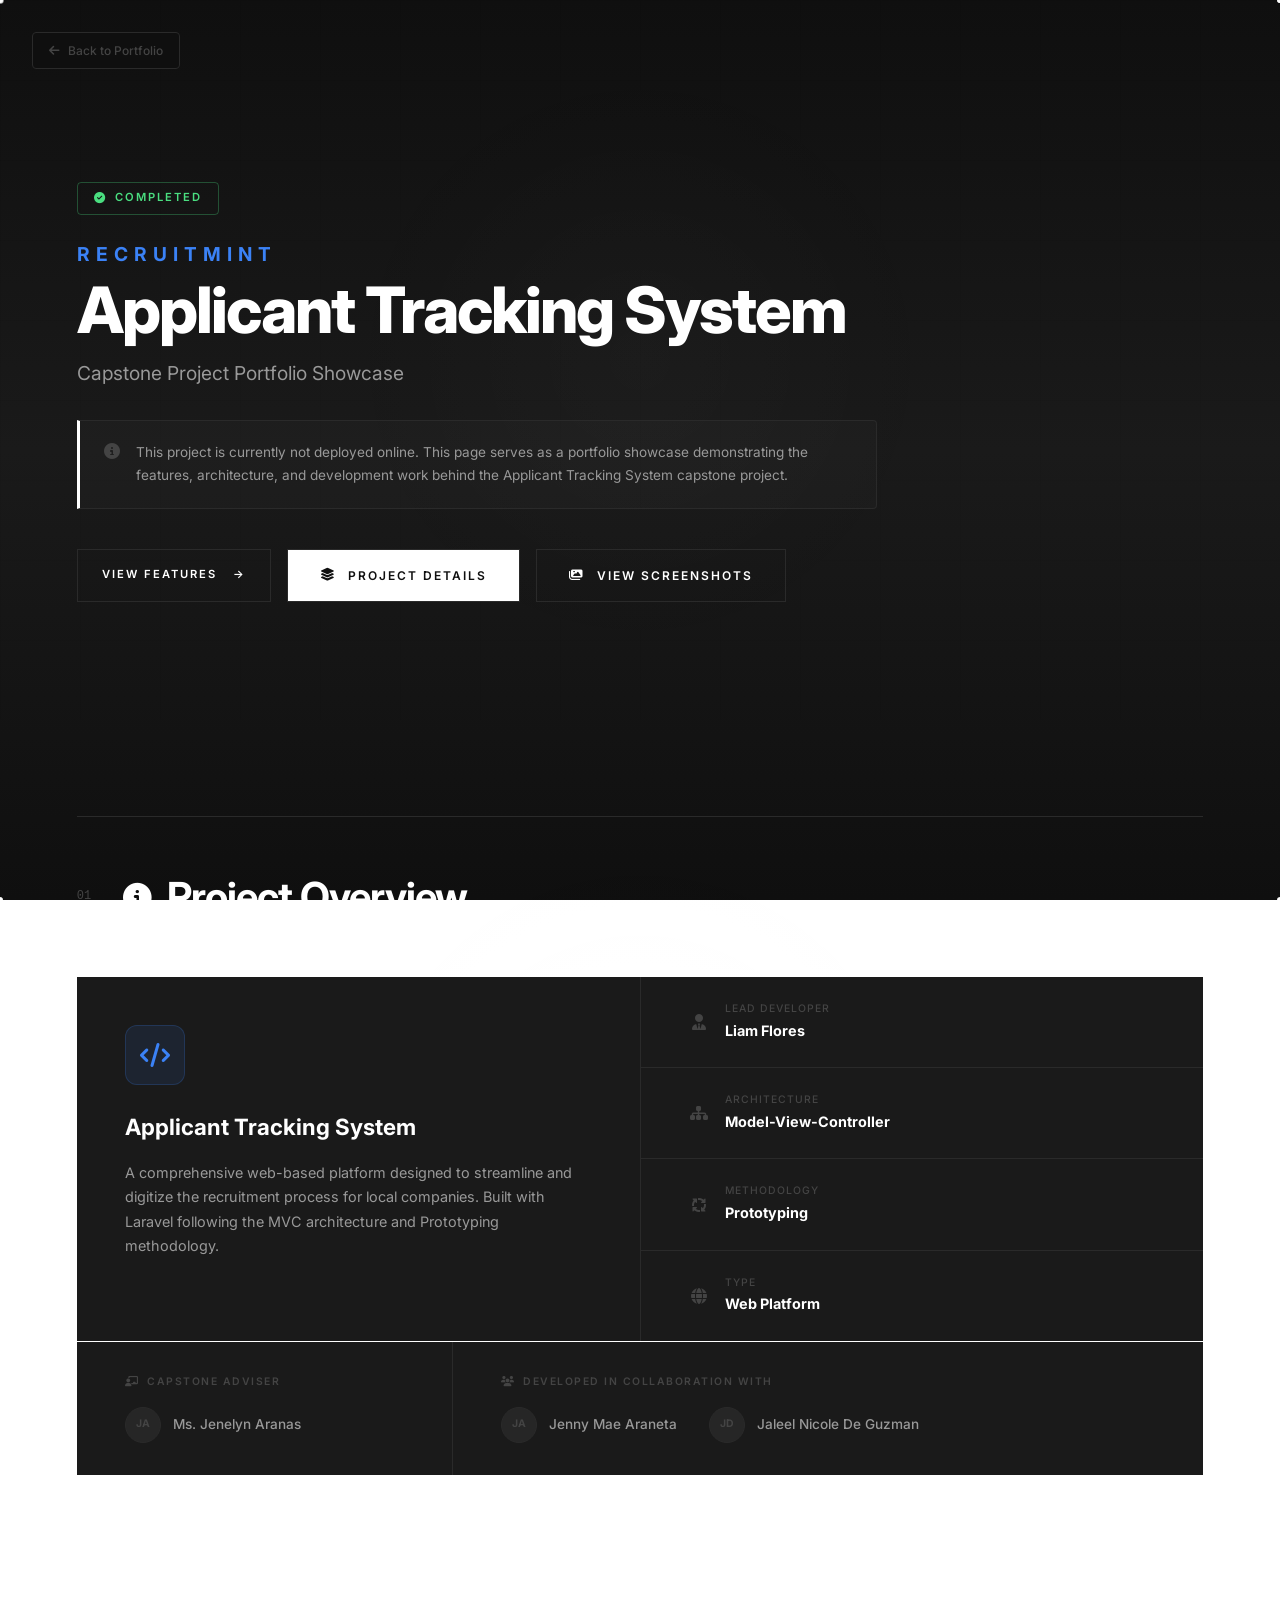
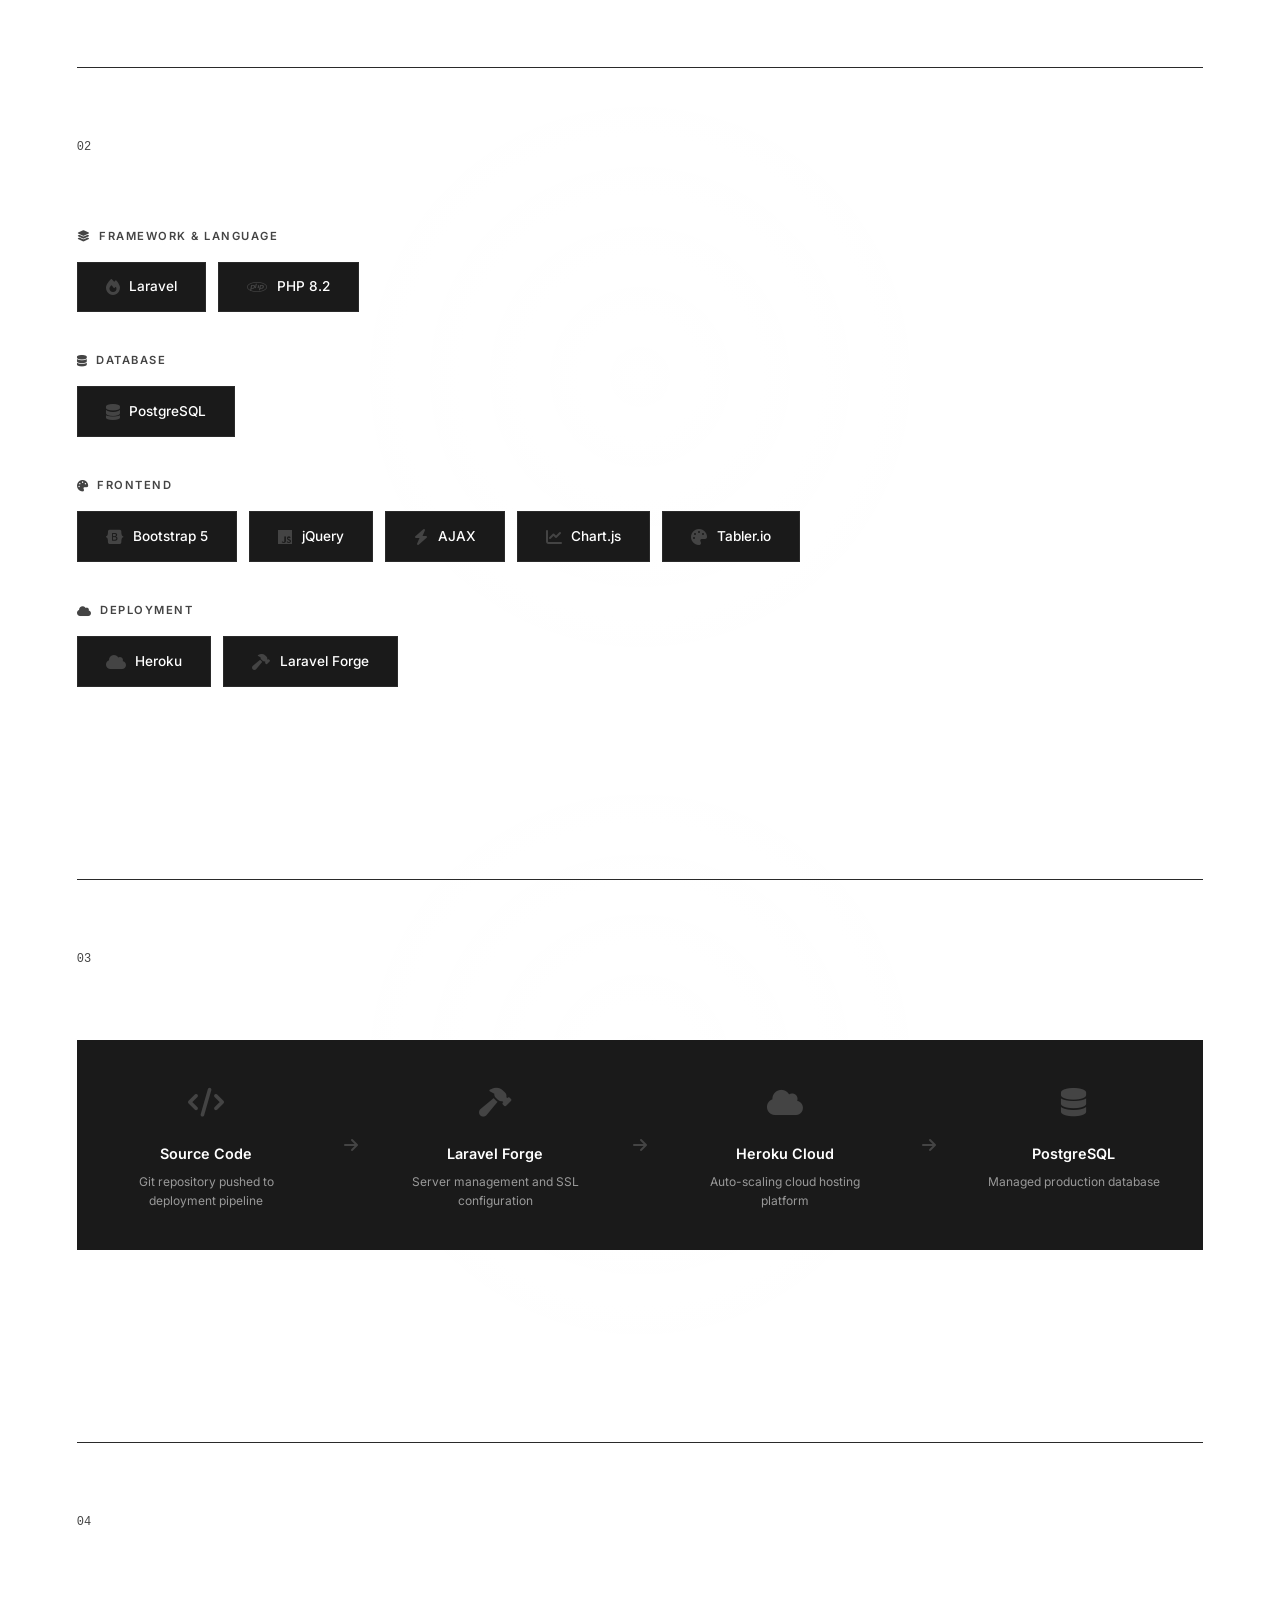
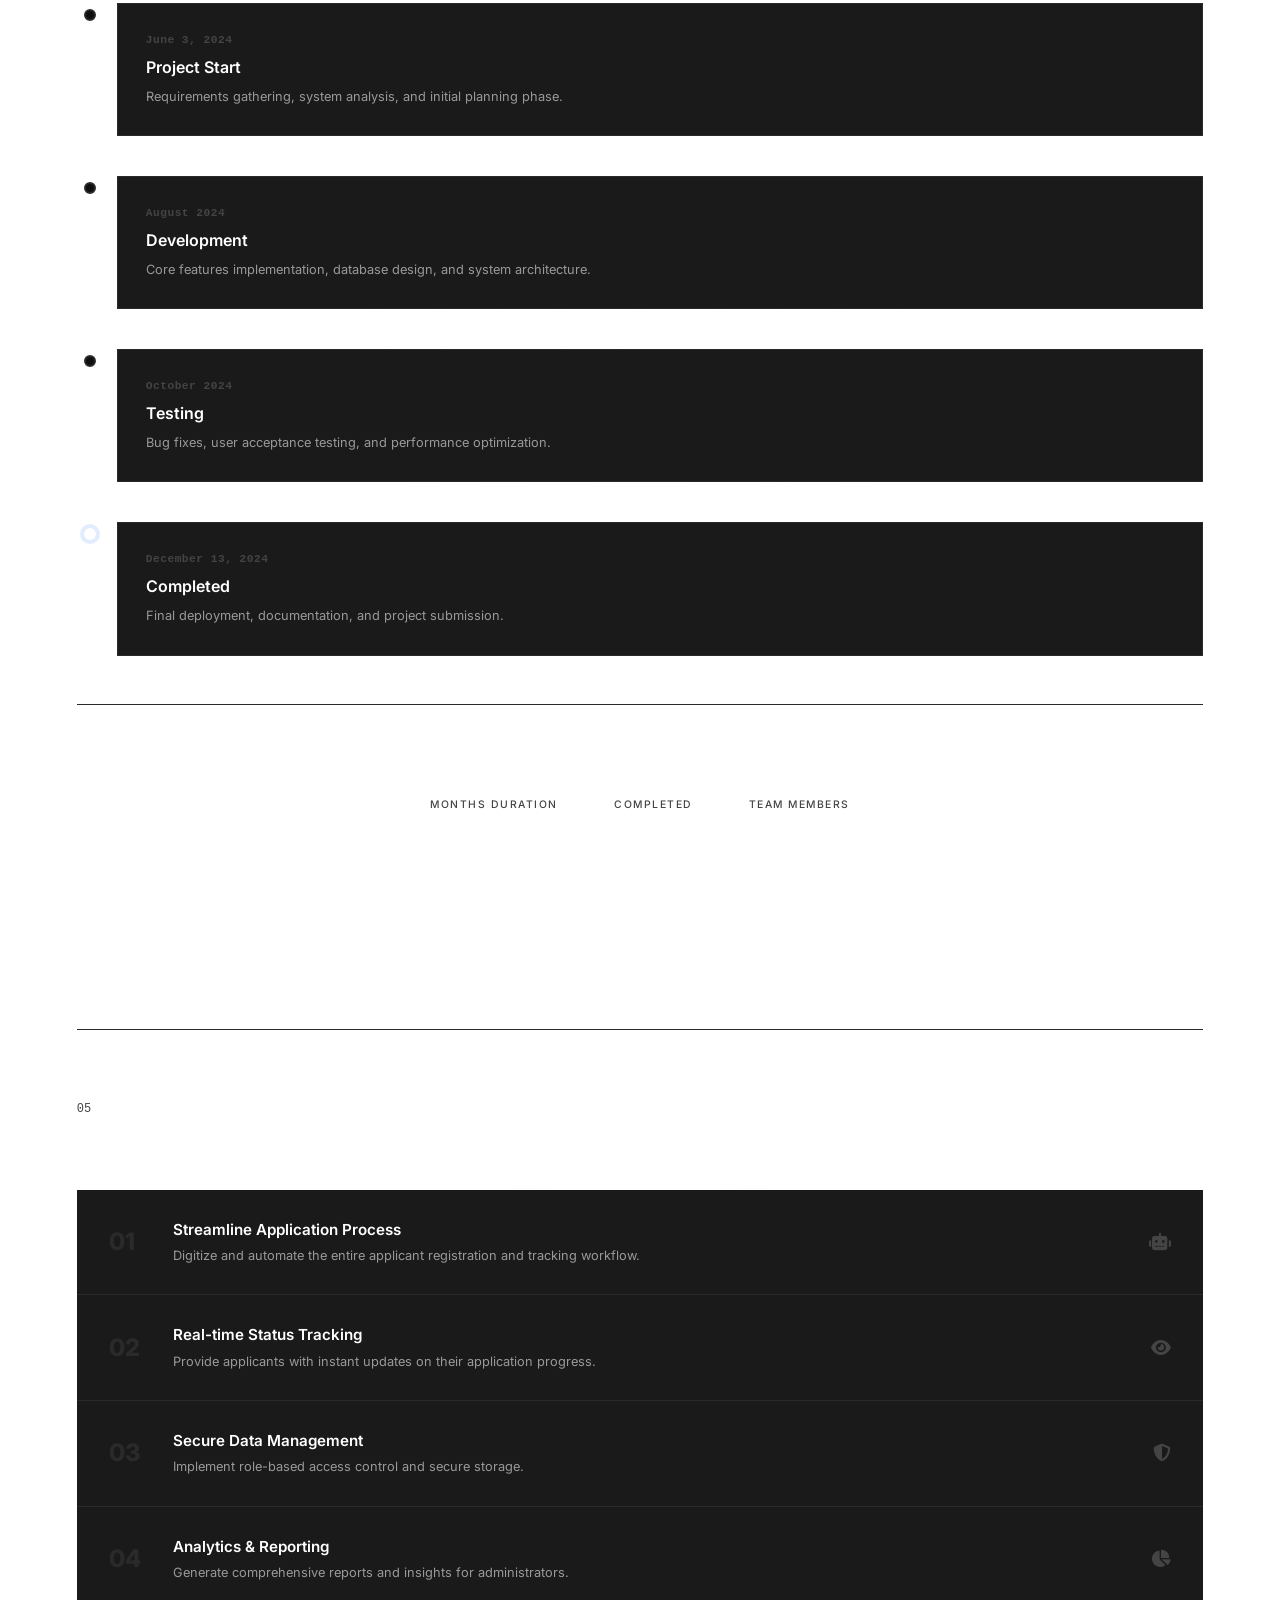
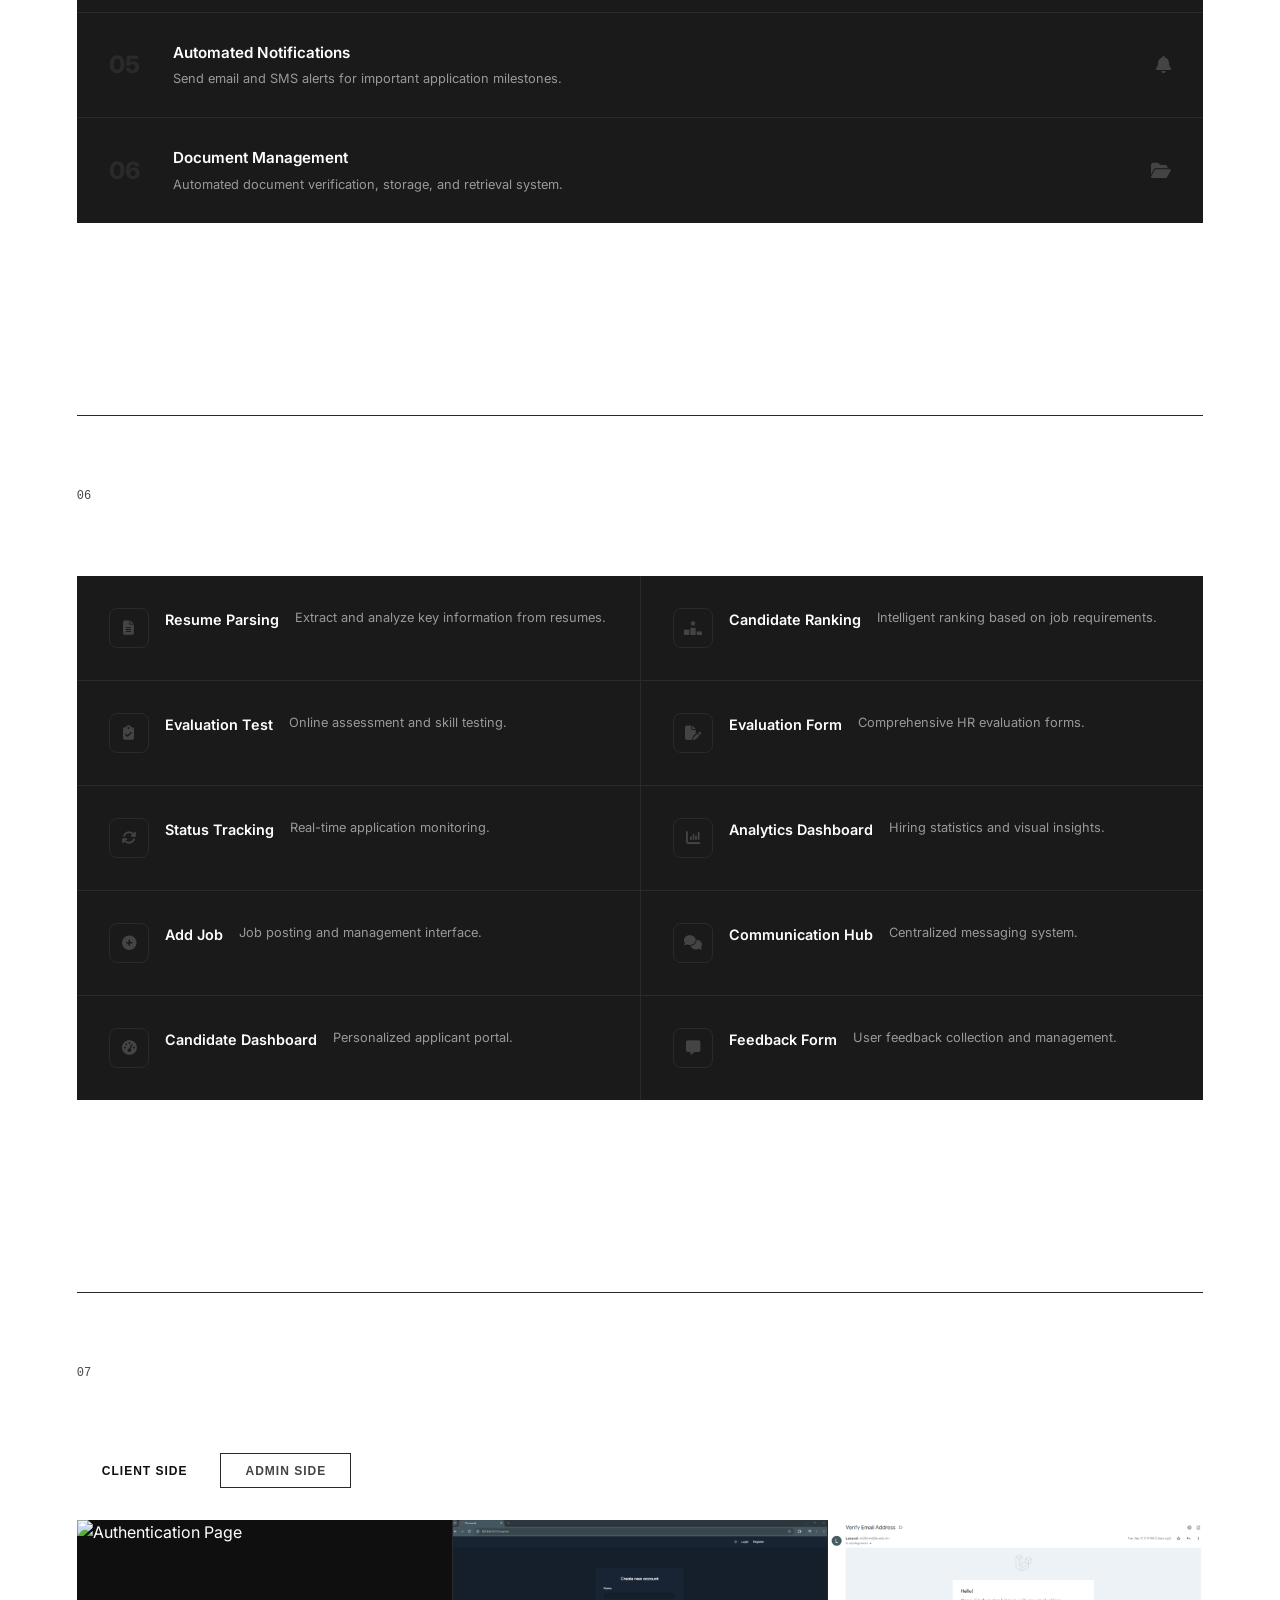
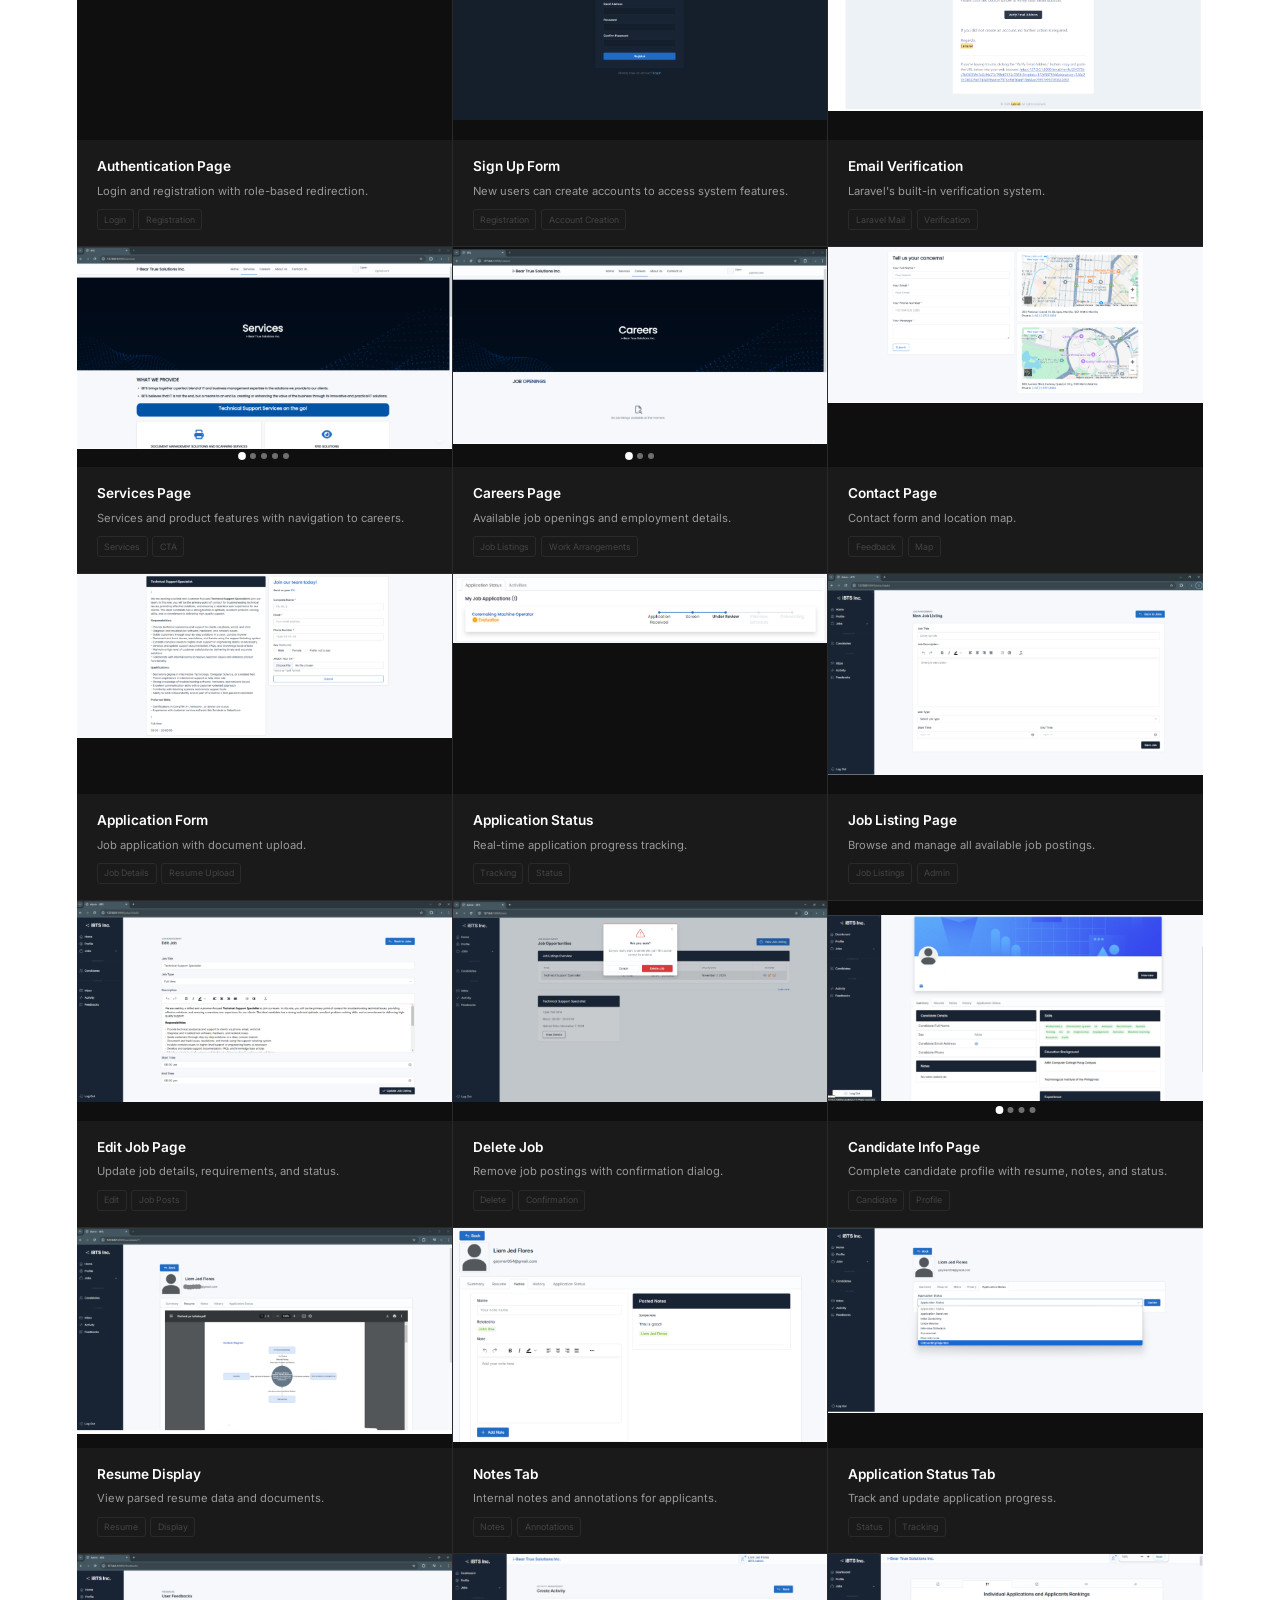
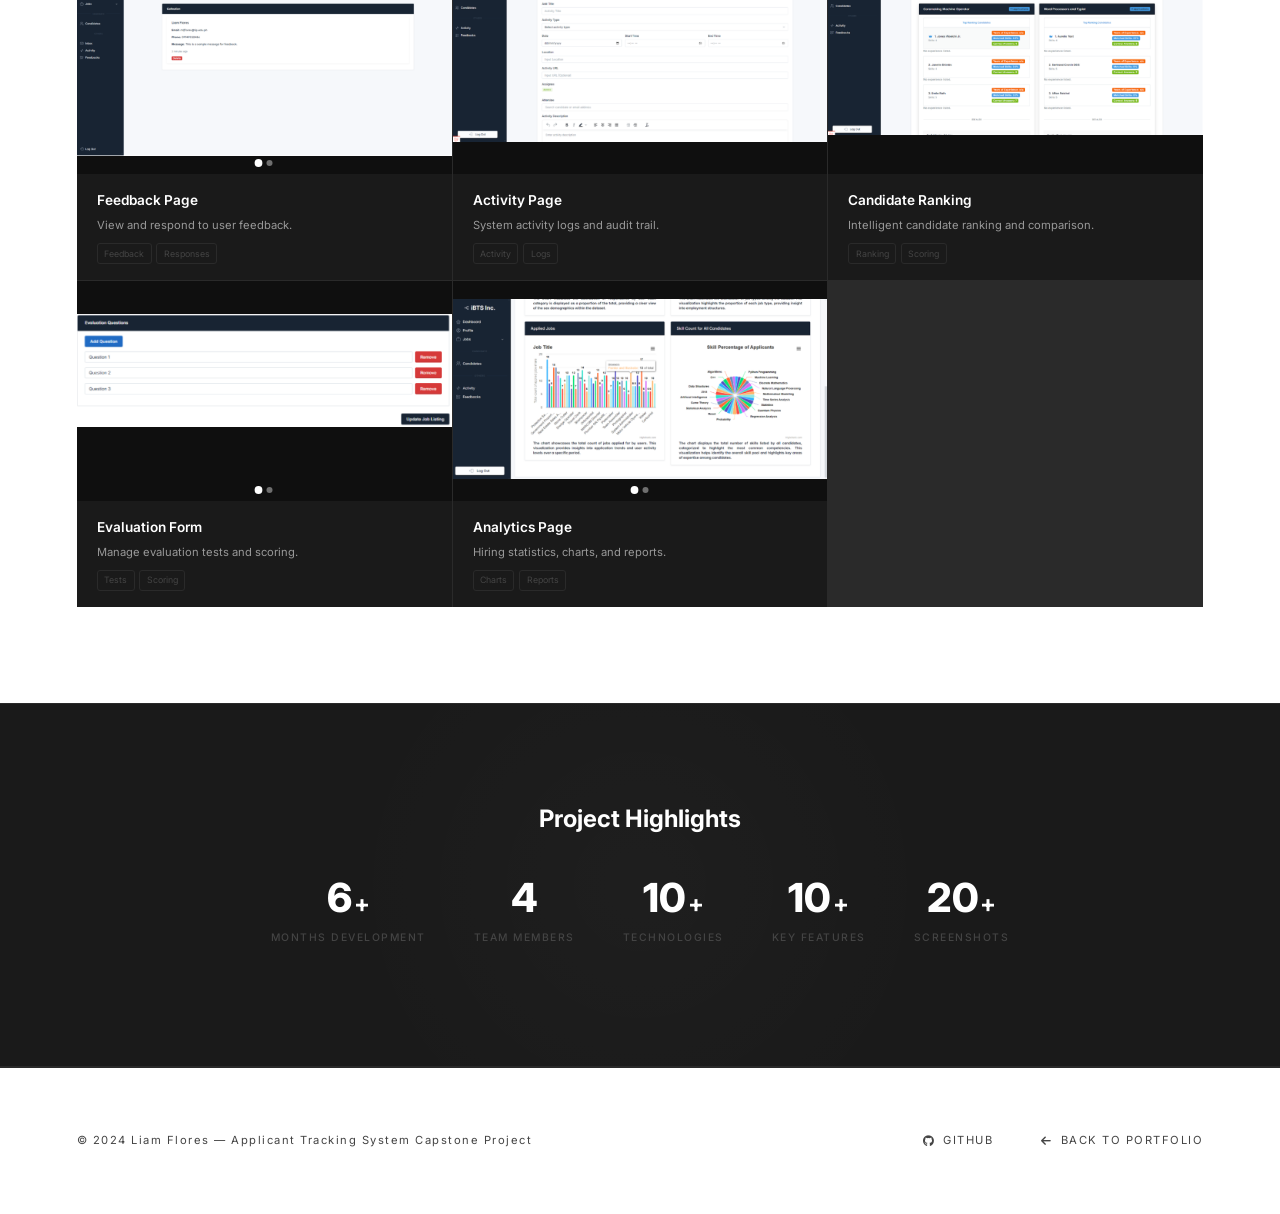
==== commit da3c5355: "Add loading screen to ATS project page" ====
--- a/pages/ats-project.html
+++ b/pages/ats-project.html
@@ -12,6 +12,15 @@
     <link rel="icon" type="image/svg+xml" href="data:image/svg+xml,<svg xmlns='http://www.w3.org/2000/svg' viewBox='0 0 100 100'><rect width='100' height='100' rx='20' fill='%230f0f0f'/><text x='50' y='68' font-family='Inter,sans-serif' font-size='42' font-weight='800' fill='white' text-anchor='middle'>LF</text></svg>">
 </head>
 <body>
+    <!-- Loading Screen -->
+    <div class="ats-loader" id="atsLoader">
+        <div class="ats-loader-inner">
+            <div class="ats-loader-logo">RM</div>
+            <div class="ats-loader-bar"><div class="ats-loader-fill"></div></div>
+            <p class="ats-loader-text">Loading Project...</p>
+        </div>
+    </div>
+
     <canvas id="particleCanvas"></canvas>
     <div class="scroll-progress" id="scrollProgress"></div>
     <div class="cursor-trail" id="cursorTrail"></div>
--- a/css/style.css
+++ b/css/style.css
@@ -1832,7 +1832,33 @@
     width: 100%;
     height: 100%;
     object-fit: cover;
-    transition: transform 0.5s ease;
+    transition: transform 0.5s ease, opacity 0.4s ease;
+}
+
+.project-thumb-img.loading img { opacity: 0; }
+
+.project-thumb-shimmer {
+    position: absolute; inset: 0;
+    background: var(--bg-end);
+    display: flex; flex-direction: column;
+    align-items: center; justify-content: center;
+    gap: 0.75rem; padding: 2rem;
+    transition: opacity 0.4s ease;
+}
+
+.project-thumb-img:not(.loading) .project-thumb-shimmer { opacity: 0; pointer-events: none; }
+
+.shimmer-line {
+    width: 60%; height: 10px; border-radius: 5px;
+    background: linear-gradient(90deg, var(--border) 25%, rgba(255,255,255,0.06) 50%, var(--border) 75%);
+    background-size: 200% 100%;
+    animation: shimmer 1.5s ease-in-out infinite;
+}
+.shimmer-line.short { width: 40%; }
+
+@keyframes shimmer {
+    0% { background-position: 200% 0; }
+    100% { background-position: -200% 0; }
 }
 
 .project-thumb-card:hover .project-thumb-img img {
--- a/css/ats.css
+++ b/css/ats.css
@@ -5,6 +5,47 @@
 .ats-section { padding: 6rem 6%; }
 .section-header { margin-bottom: 3rem; }
 .section-divider { margin-bottom: 3rem; }
+
+/* ─── LOADING SCREEN ─── */
+.ats-loader {
+    position: fixed; inset: 0; z-index: 99999;
+    background: #0f0f0f;
+    display: flex; align-items: center; justify-content: center;
+    transition: opacity 0.5s ease, visibility 0.5s;
+}
+.ats-loader.hidden { opacity: 0; visibility: hidden; pointer-events: none; }
+
+.ats-loader-inner { text-align: center; }
+
+.ats-loader-logo {
+    font-family: 'Inter', sans-serif;
+    font-size: 2.5rem; font-weight: 800; color: #fff;
+    letter-spacing: 4px; margin-bottom: 1.5rem;
+    animation: loaderPulse 1.2s ease-in-out infinite;
+}
+
+.ats-loader-bar {
+    width: 180px; height: 2px; background: rgba(255,255,255,0.1);
+    margin: 0 auto 1rem; overflow: hidden; border-radius: 1px;
+}
+.ats-loader-fill {
+    width: 40%; height: 100%; background: #3b82f6;
+    animation: loaderSlide 1.2s ease-in-out infinite;
+}
+
+.ats-loader-text {
+    font-size: 0.65rem; font-weight: 500; letter-spacing: 2px;
+    text-transform: uppercase; color: rgba(255,255,255,0.3);
+}
+
+@keyframes loaderPulse {
+    0%, 100% { opacity: 1; }
+    50% { opacity: 0.4; }
+}
+@keyframes loaderSlide {
+    0% { transform: translateX(-100%); }
+    100% { transform: translateX(350%); }
+}
 
 /* ─── BACK LINK ─── */
 .ats-back-link {
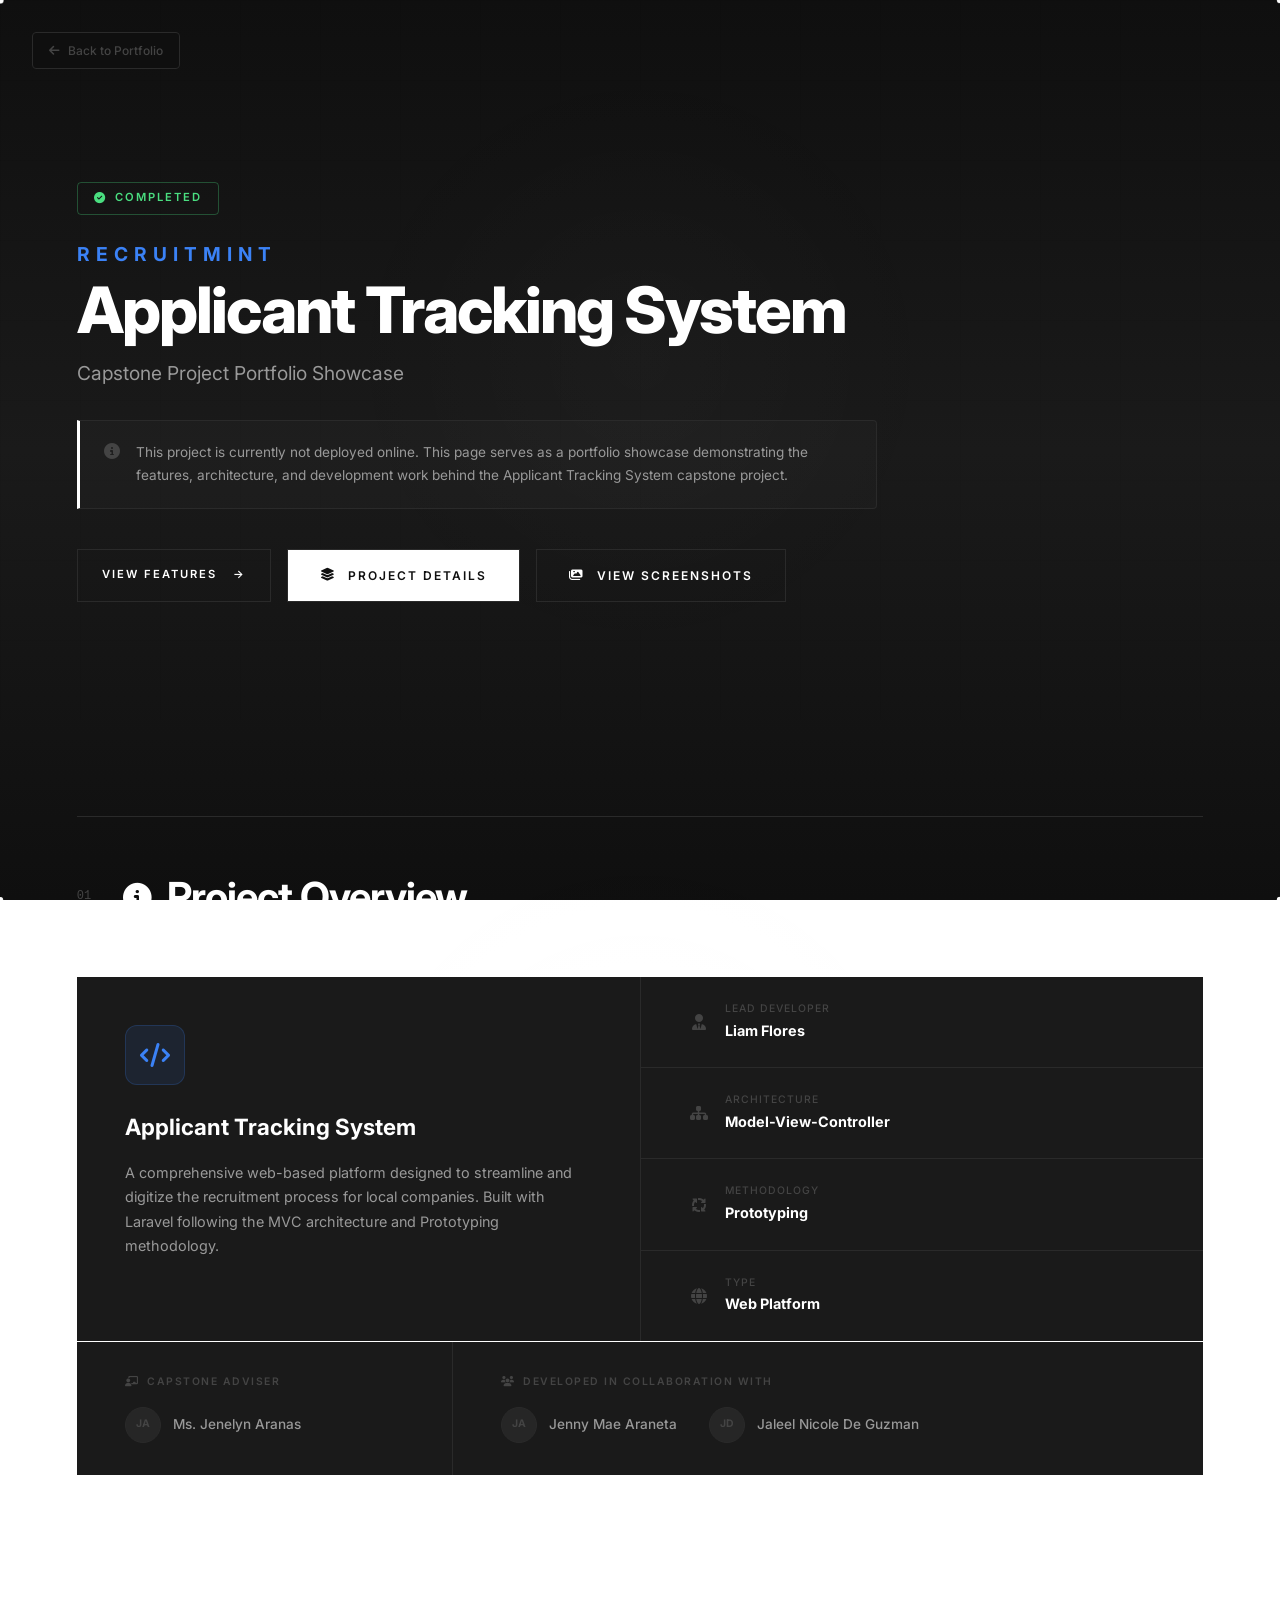
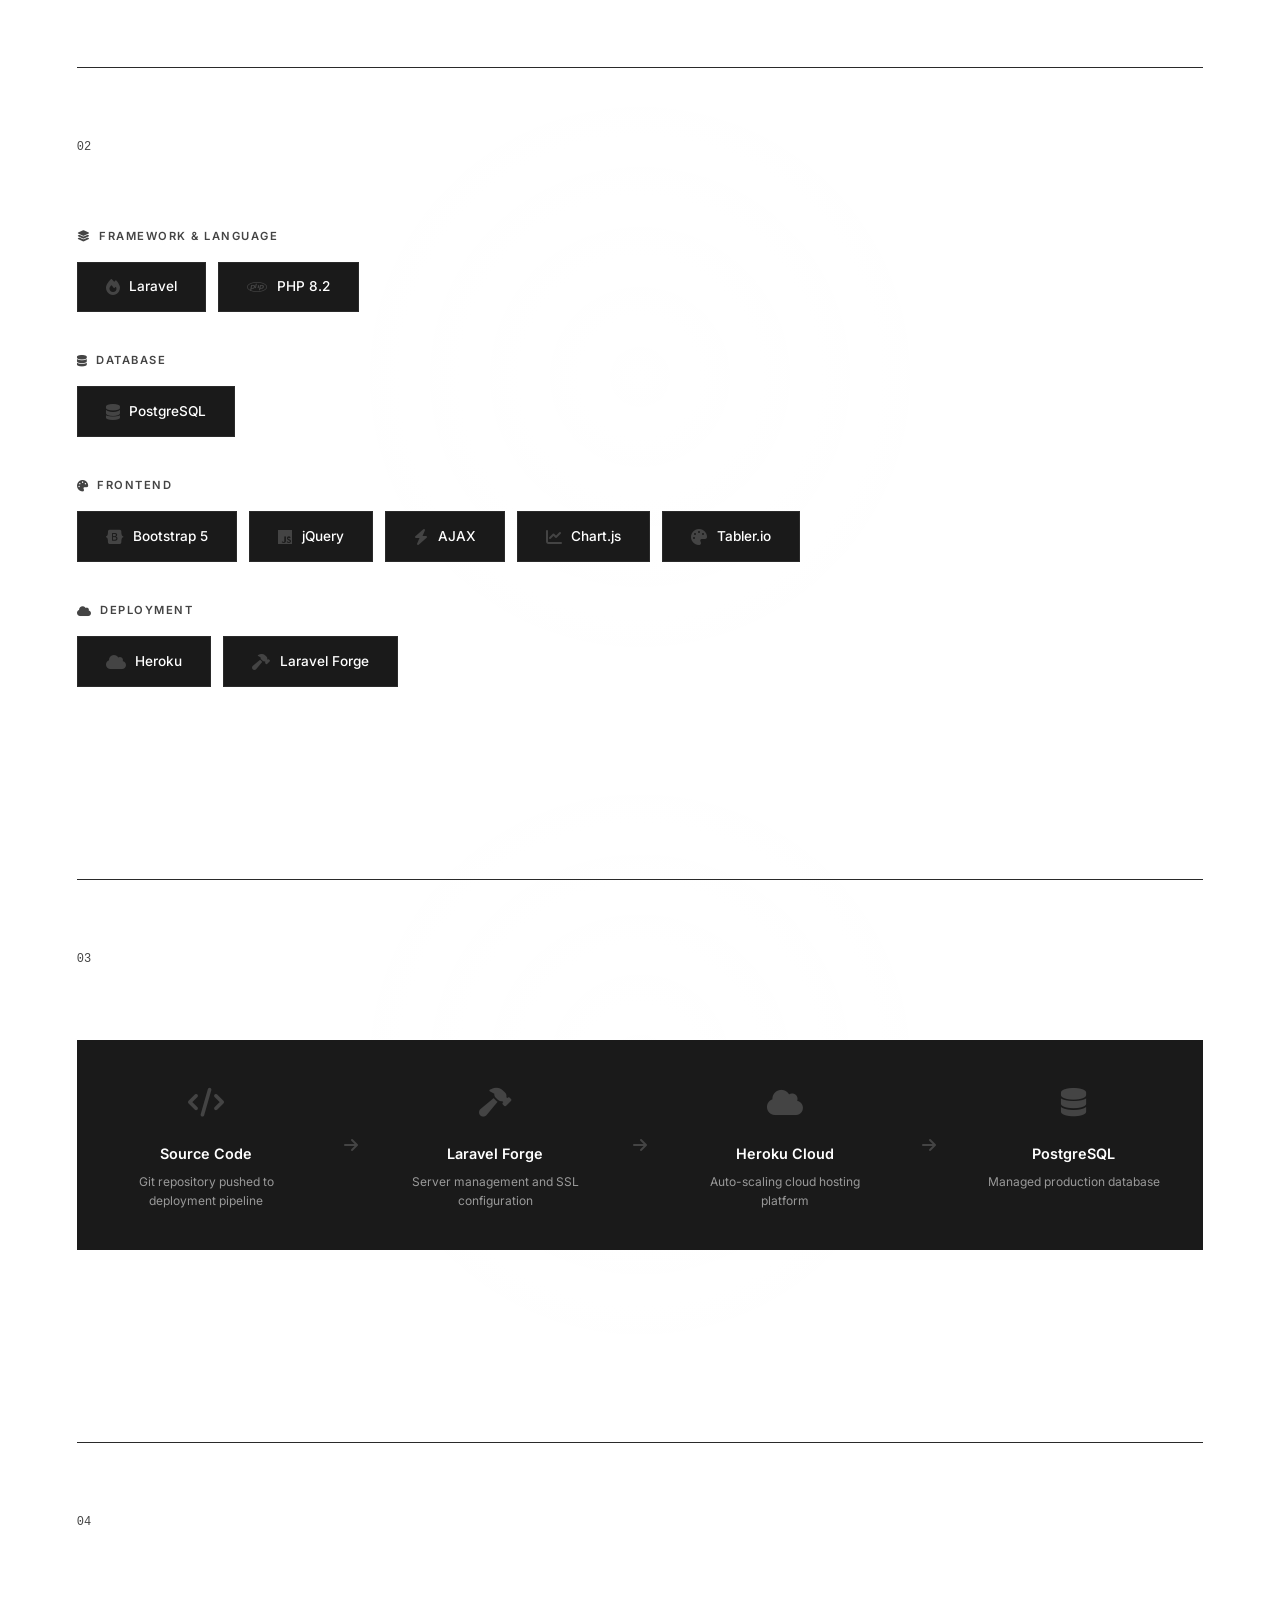
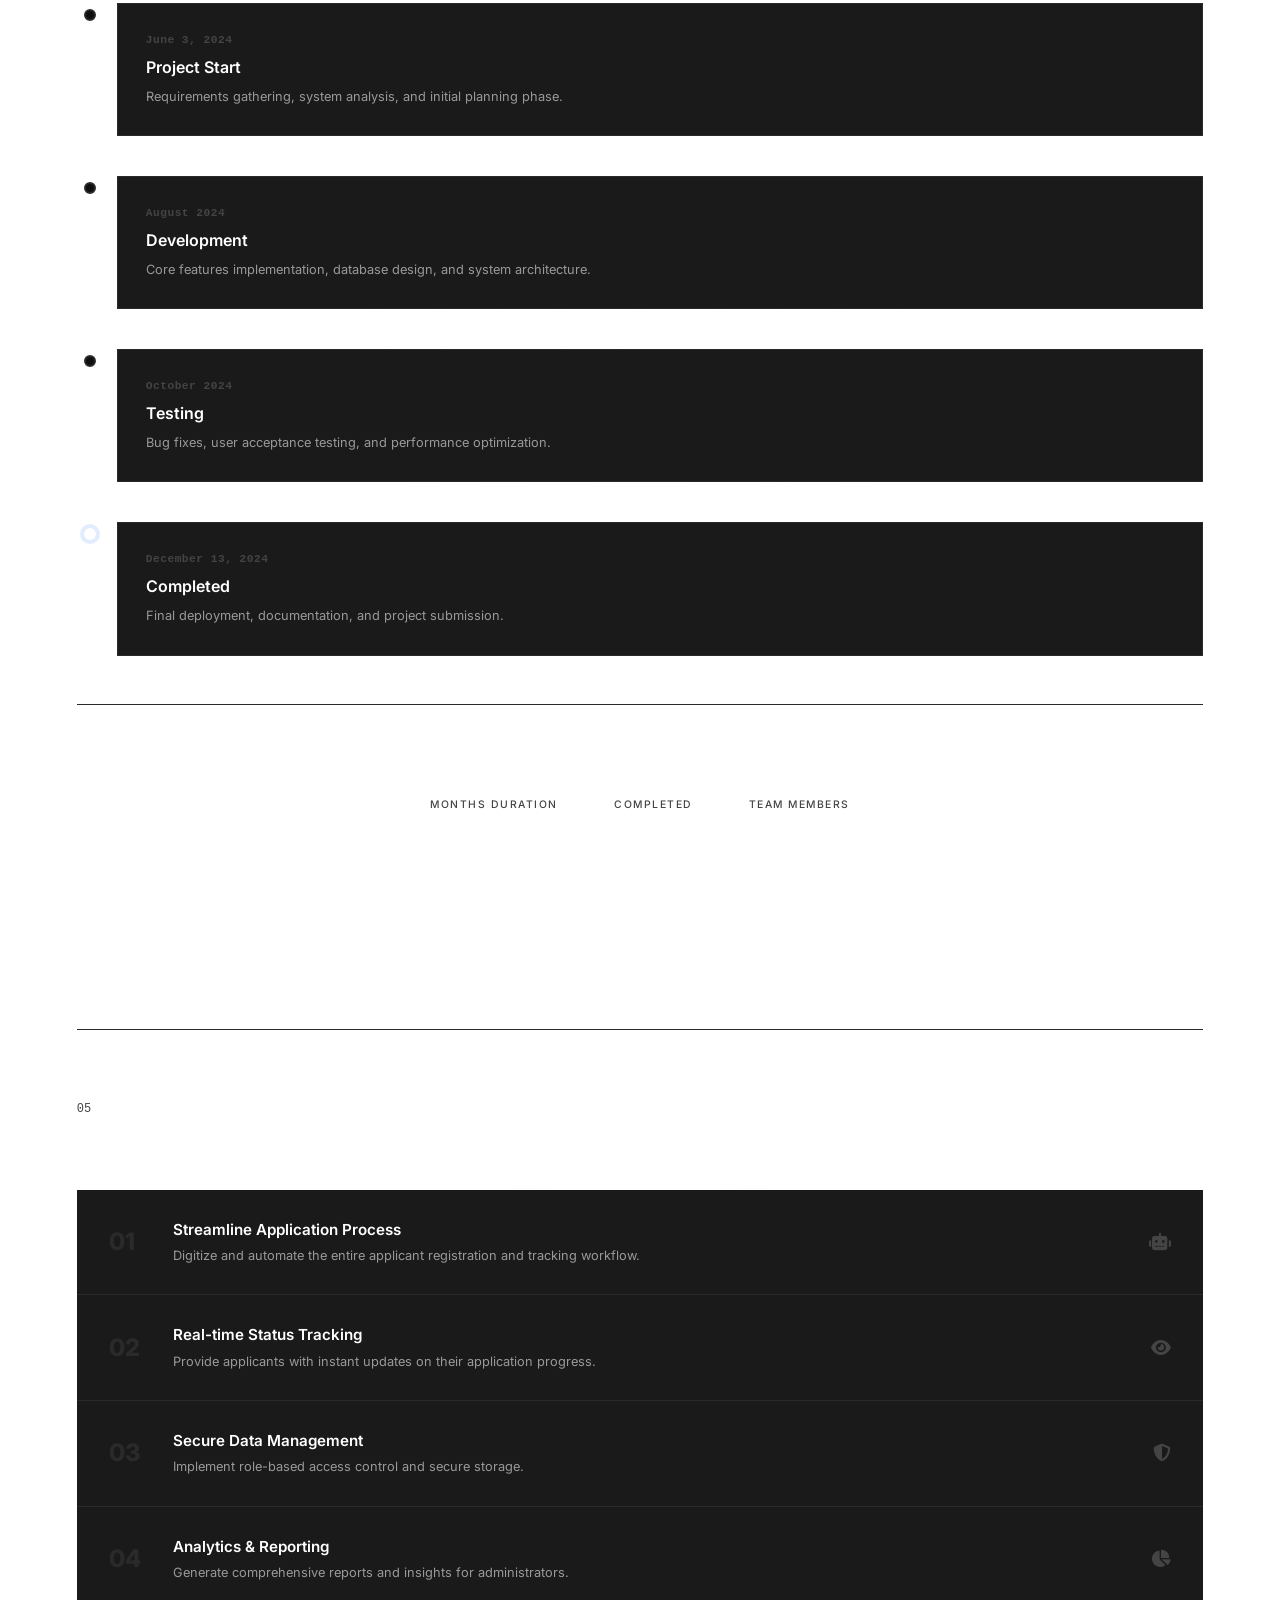
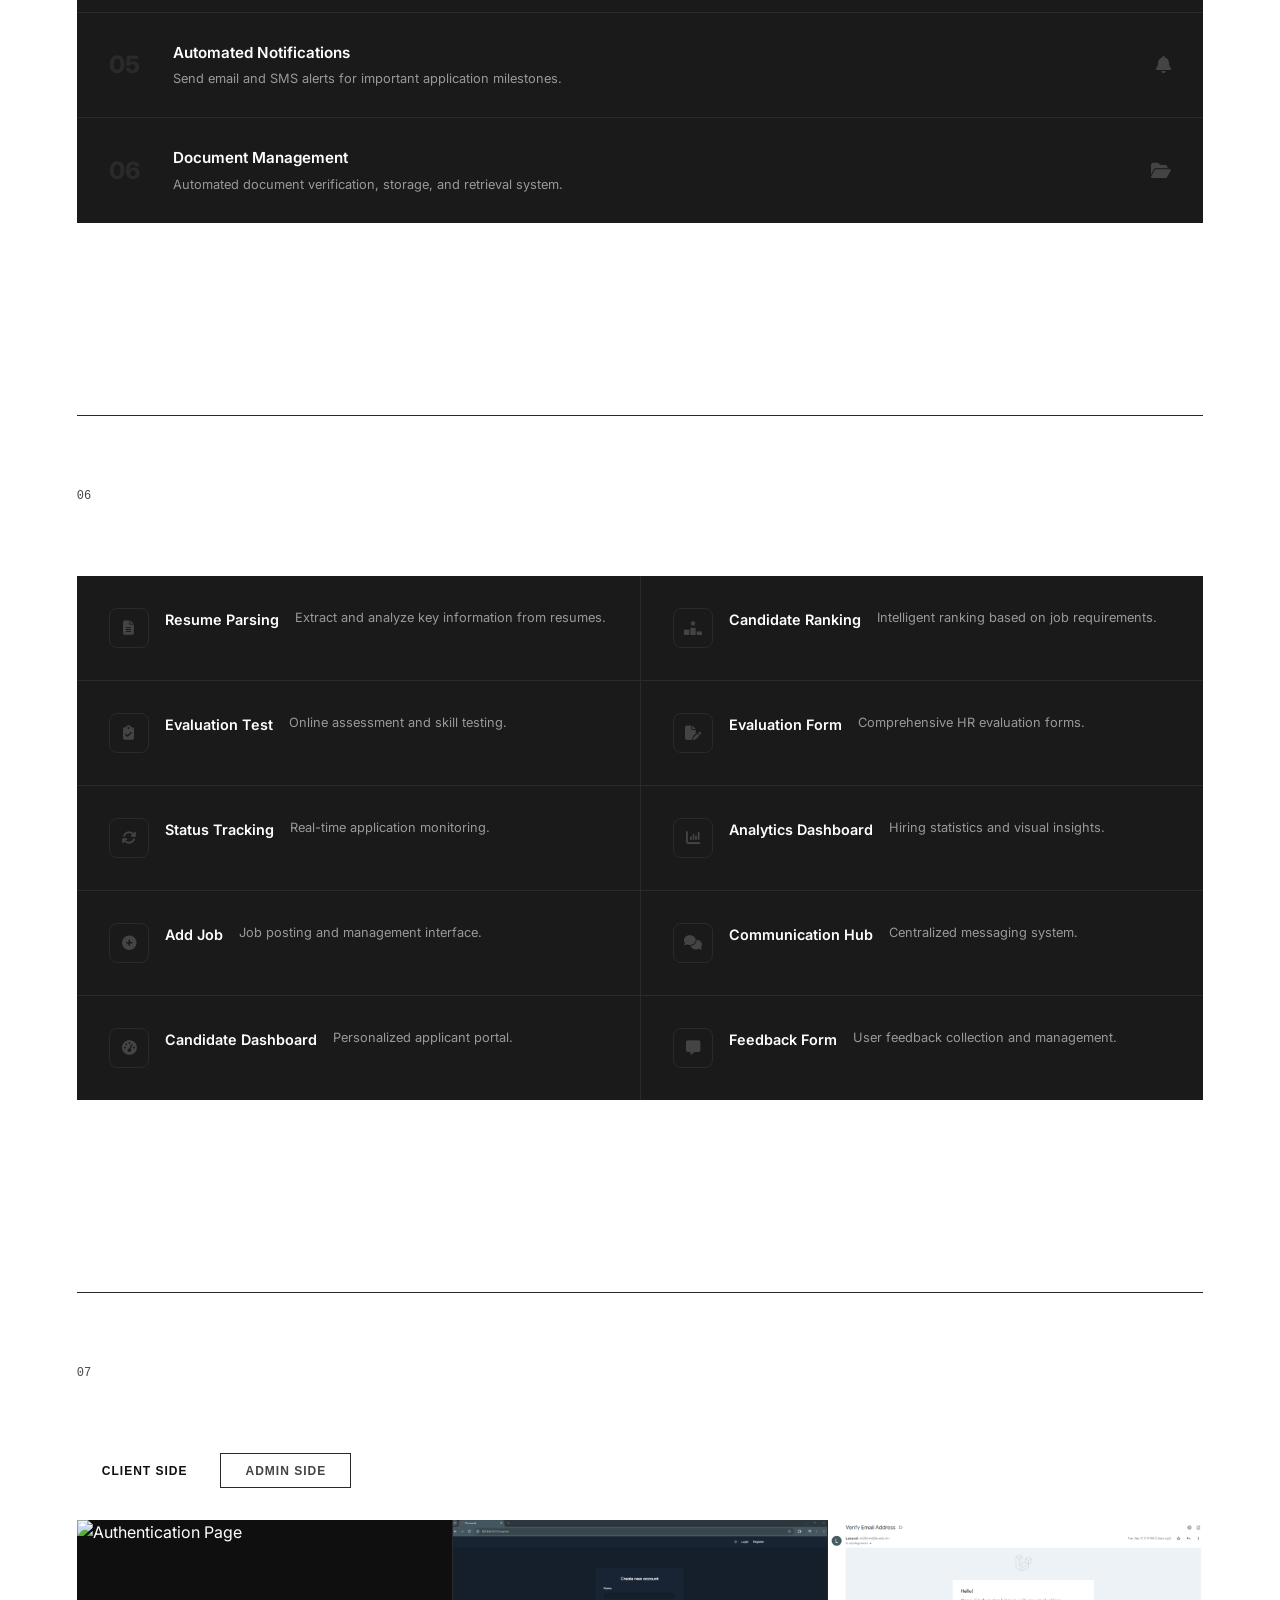
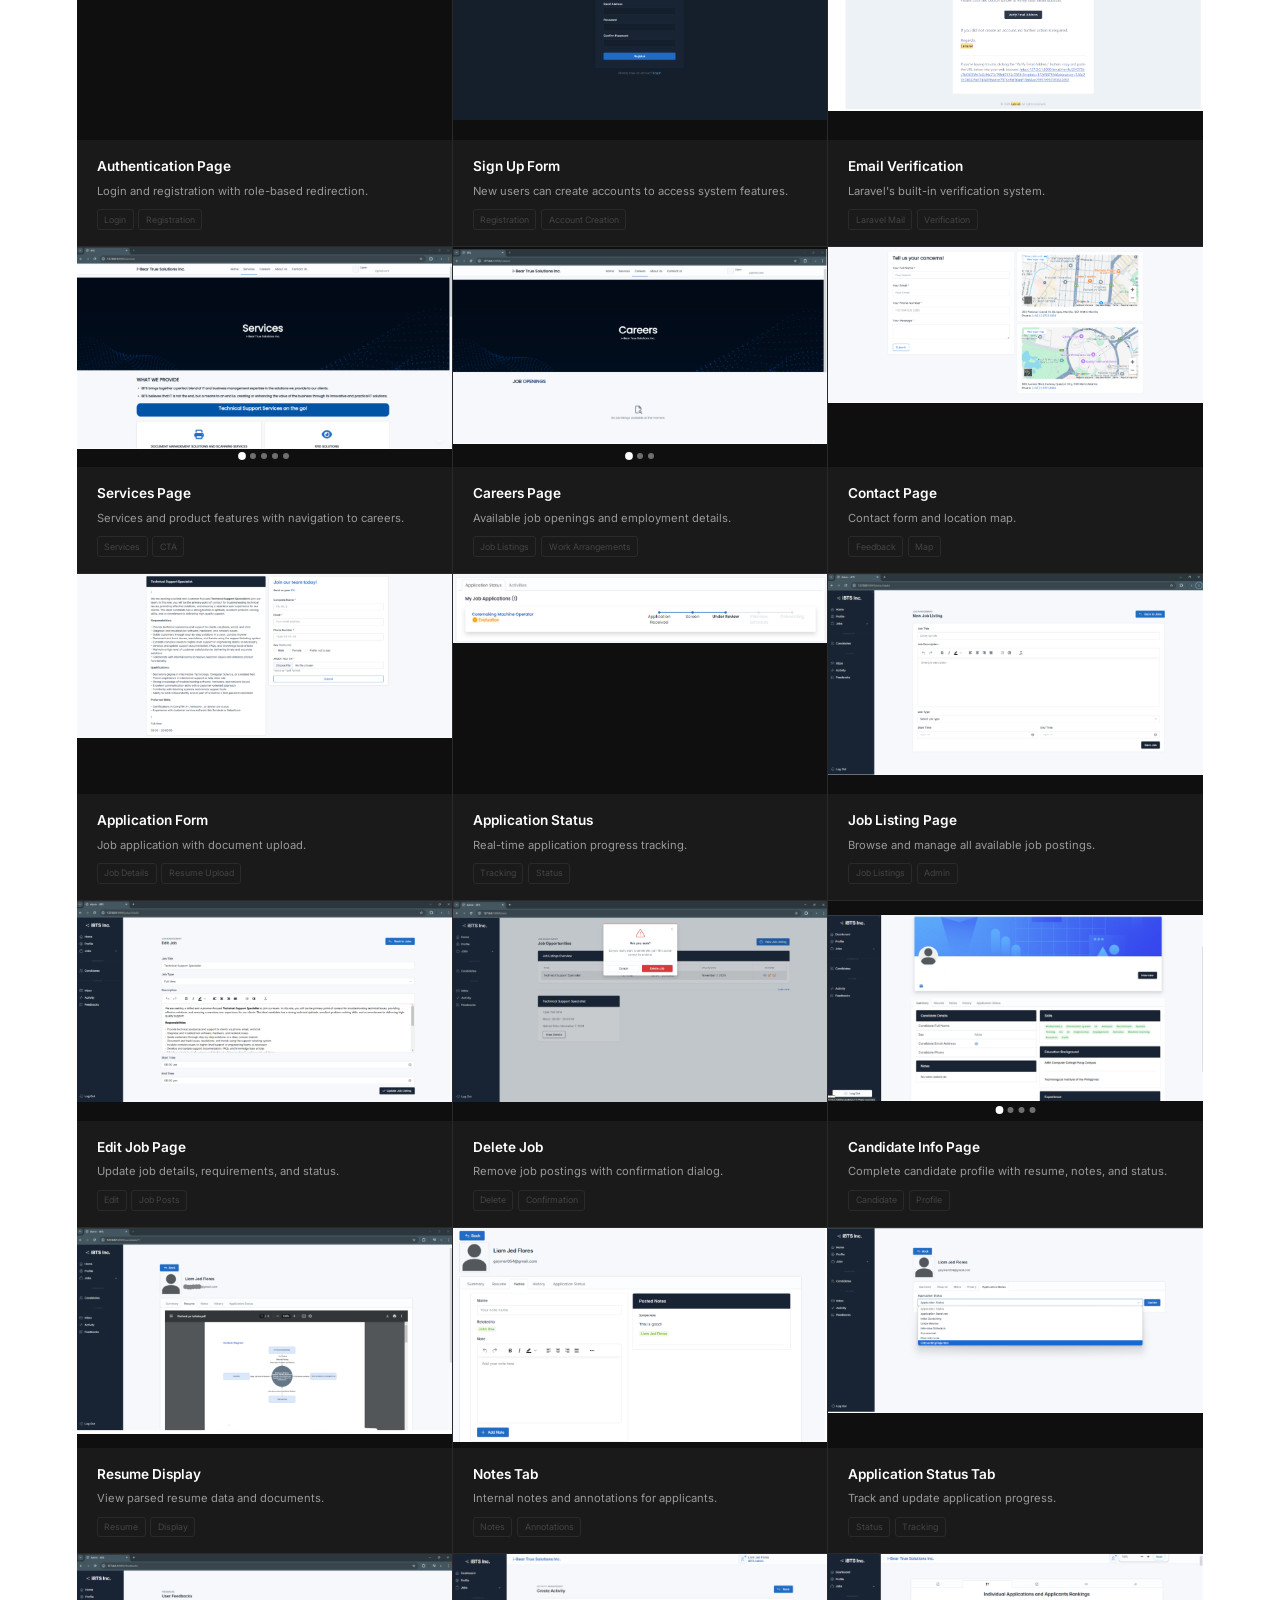
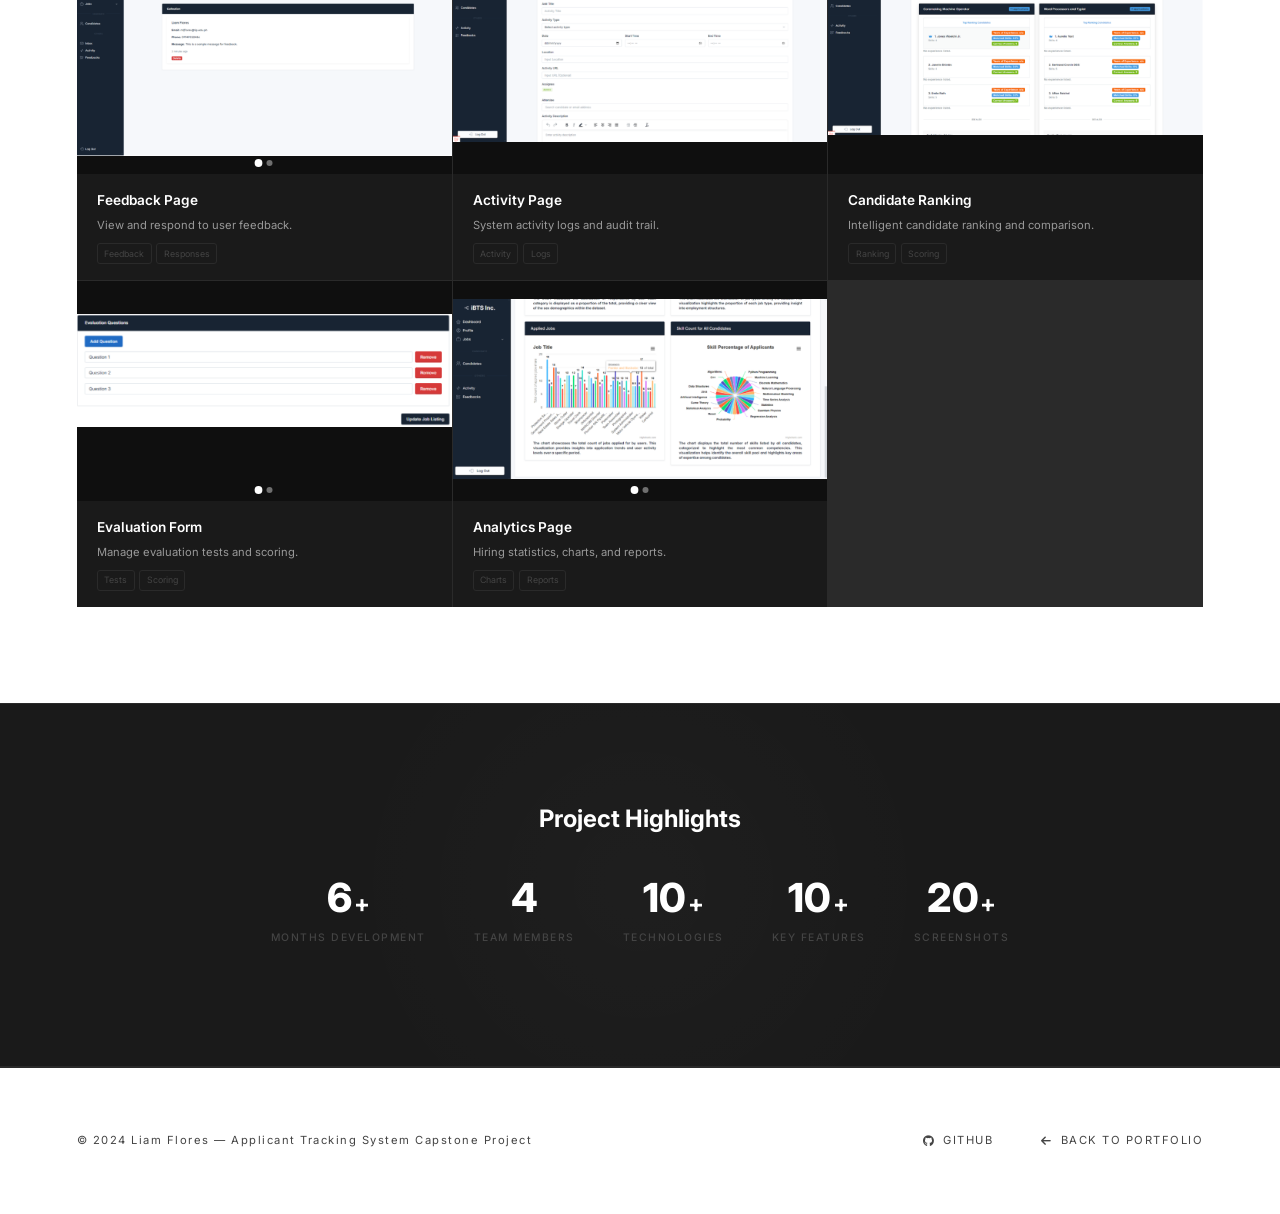
==== commit 07a1315f: "Revert: Remove loading screen from ATS page" ====
--- a/pages/ats-project.html
+++ b/pages/ats-project.html
@@ -12,15 +12,6 @@
     <link rel="icon" type="image/svg+xml" href="data:image/svg+xml,<svg xmlns='http://www.w3.org/2000/svg' viewBox='0 0 100 100'><rect width='100' height='100' rx='20' fill='%230f0f0f'/><text x='50' y='68' font-family='Inter,sans-serif' font-size='42' font-weight='800' fill='white' text-anchor='middle'>LF</text></svg>">
 </head>
 <body>
-    <!-- Loading Screen -->
-    <div class="ats-loader" id="atsLoader">
-        <div class="ats-loader-inner">
-            <div class="ats-loader-logo">RM</div>
-            <div class="ats-loader-bar"><div class="ats-loader-fill"></div></div>
-            <p class="ats-loader-text">Loading Project...</p>
-        </div>
-    </div>
-
     <canvas id="particleCanvas"></canvas>
     <div class="scroll-progress" id="scrollProgress"></div>
     <div class="cursor-trail" id="cursorTrail"></div>
--- a/css/ats.css
+++ b/css/ats.css
@@ -5,47 +5,6 @@
 .ats-section { padding: 6rem 6%; }
 .section-header { margin-bottom: 3rem; }
 .section-divider { margin-bottom: 3rem; }
-
-/* ─── LOADING SCREEN ─── */
-.ats-loader {
-    position: fixed; inset: 0; z-index: 99999;
-    background: #0f0f0f;
-    display: flex; align-items: center; justify-content: center;
-    transition: opacity 0.5s ease, visibility 0.5s;
-}
-.ats-loader.hidden { opacity: 0; visibility: hidden; pointer-events: none; }
-
-.ats-loader-inner { text-align: center; }
-
-.ats-loader-logo {
-    font-family: 'Inter', sans-serif;
-    font-size: 2.5rem; font-weight: 800; color: #fff;
-    letter-spacing: 4px; margin-bottom: 1.5rem;
-    animation: loaderPulse 1.2s ease-in-out infinite;
-}
-
-.ats-loader-bar {
-    width: 180px; height: 2px; background: rgba(255,255,255,0.1);
-    margin: 0 auto 1rem; overflow: hidden; border-radius: 1px;
-}
-.ats-loader-fill {
-    width: 40%; height: 100%; background: #3b82f6;
-    animation: loaderSlide 1.2s ease-in-out infinite;
-}
-
-.ats-loader-text {
-    font-size: 0.65rem; font-weight: 500; letter-spacing: 2px;
-    text-transform: uppercase; color: rgba(255,255,255,0.3);
-}
-
-@keyframes loaderPulse {
-    0%, 100% { opacity: 1; }
-    50% { opacity: 0.4; }
-}
-@keyframes loaderSlide {
-    0% { transform: translateX(-100%); }
-    100% { transform: translateX(350%); }
-}
 
 /* ─── BACK LINK ─── */
 .ats-back-link {
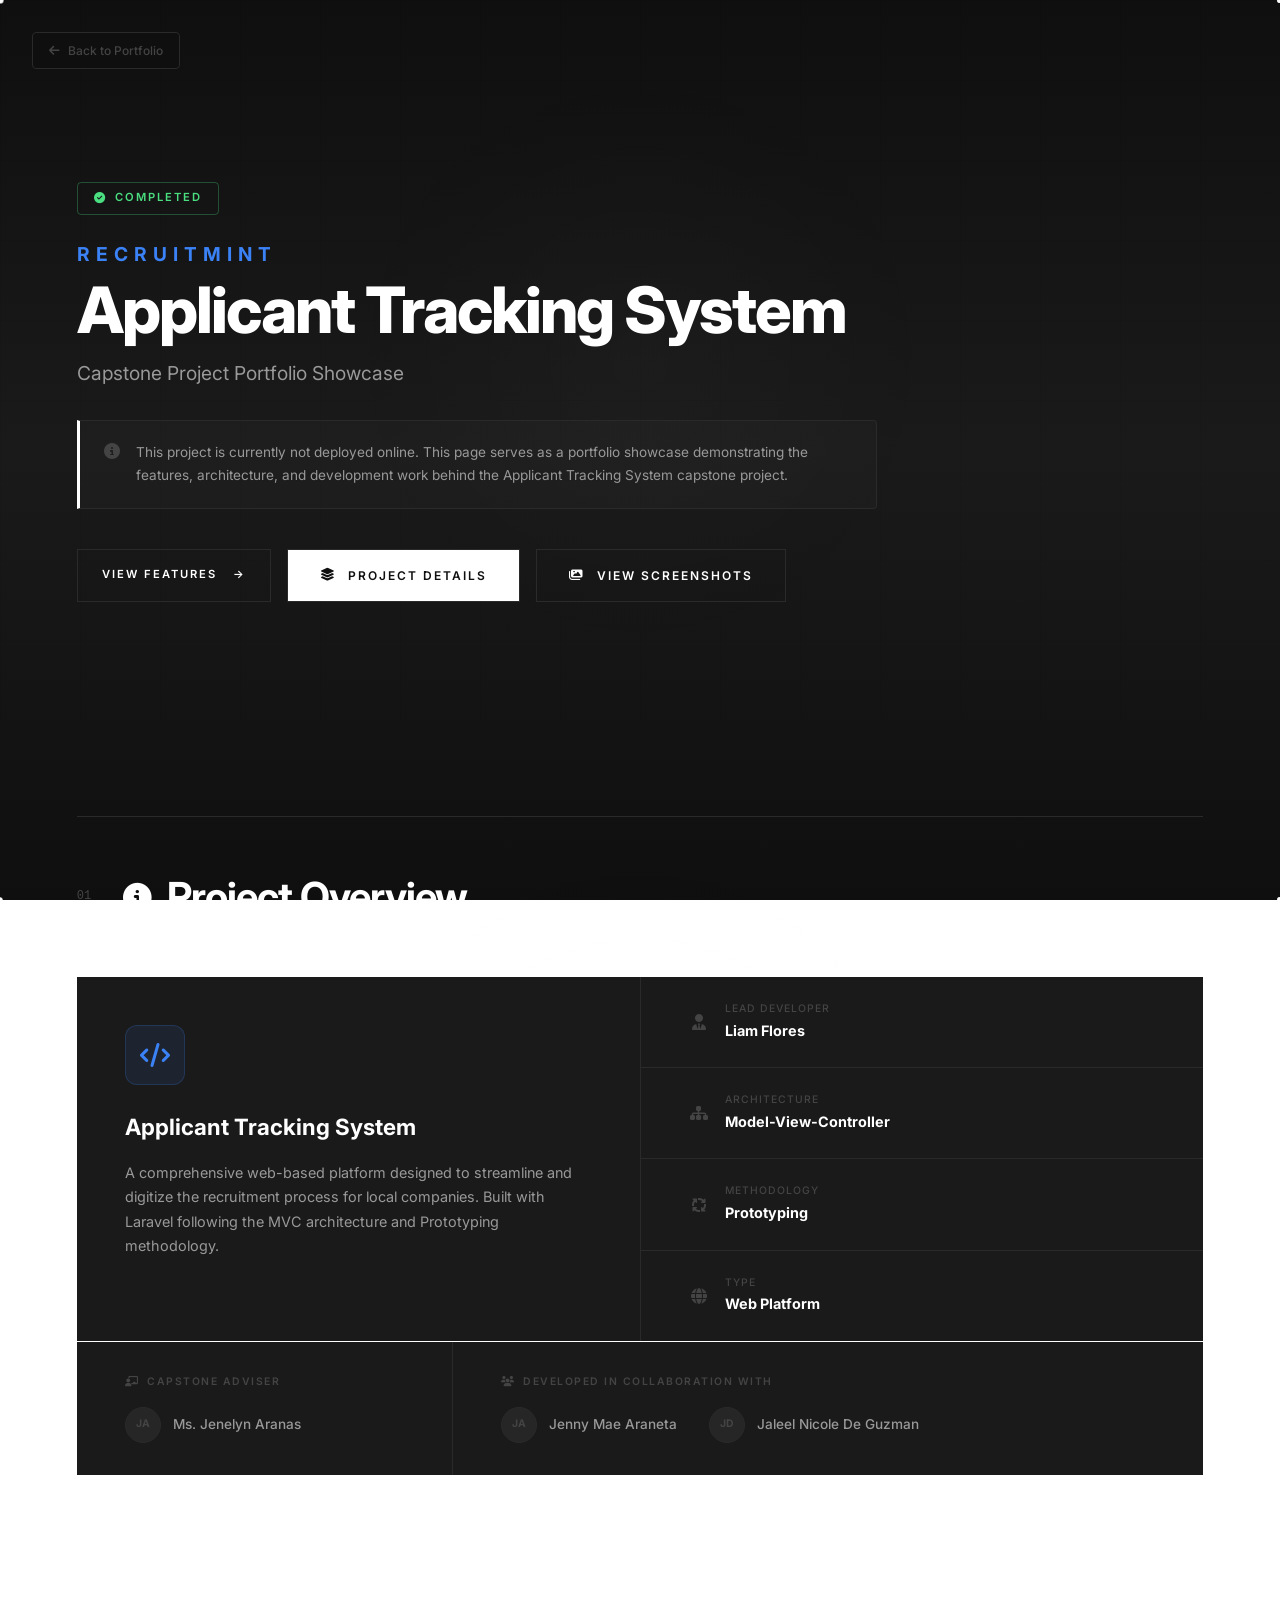
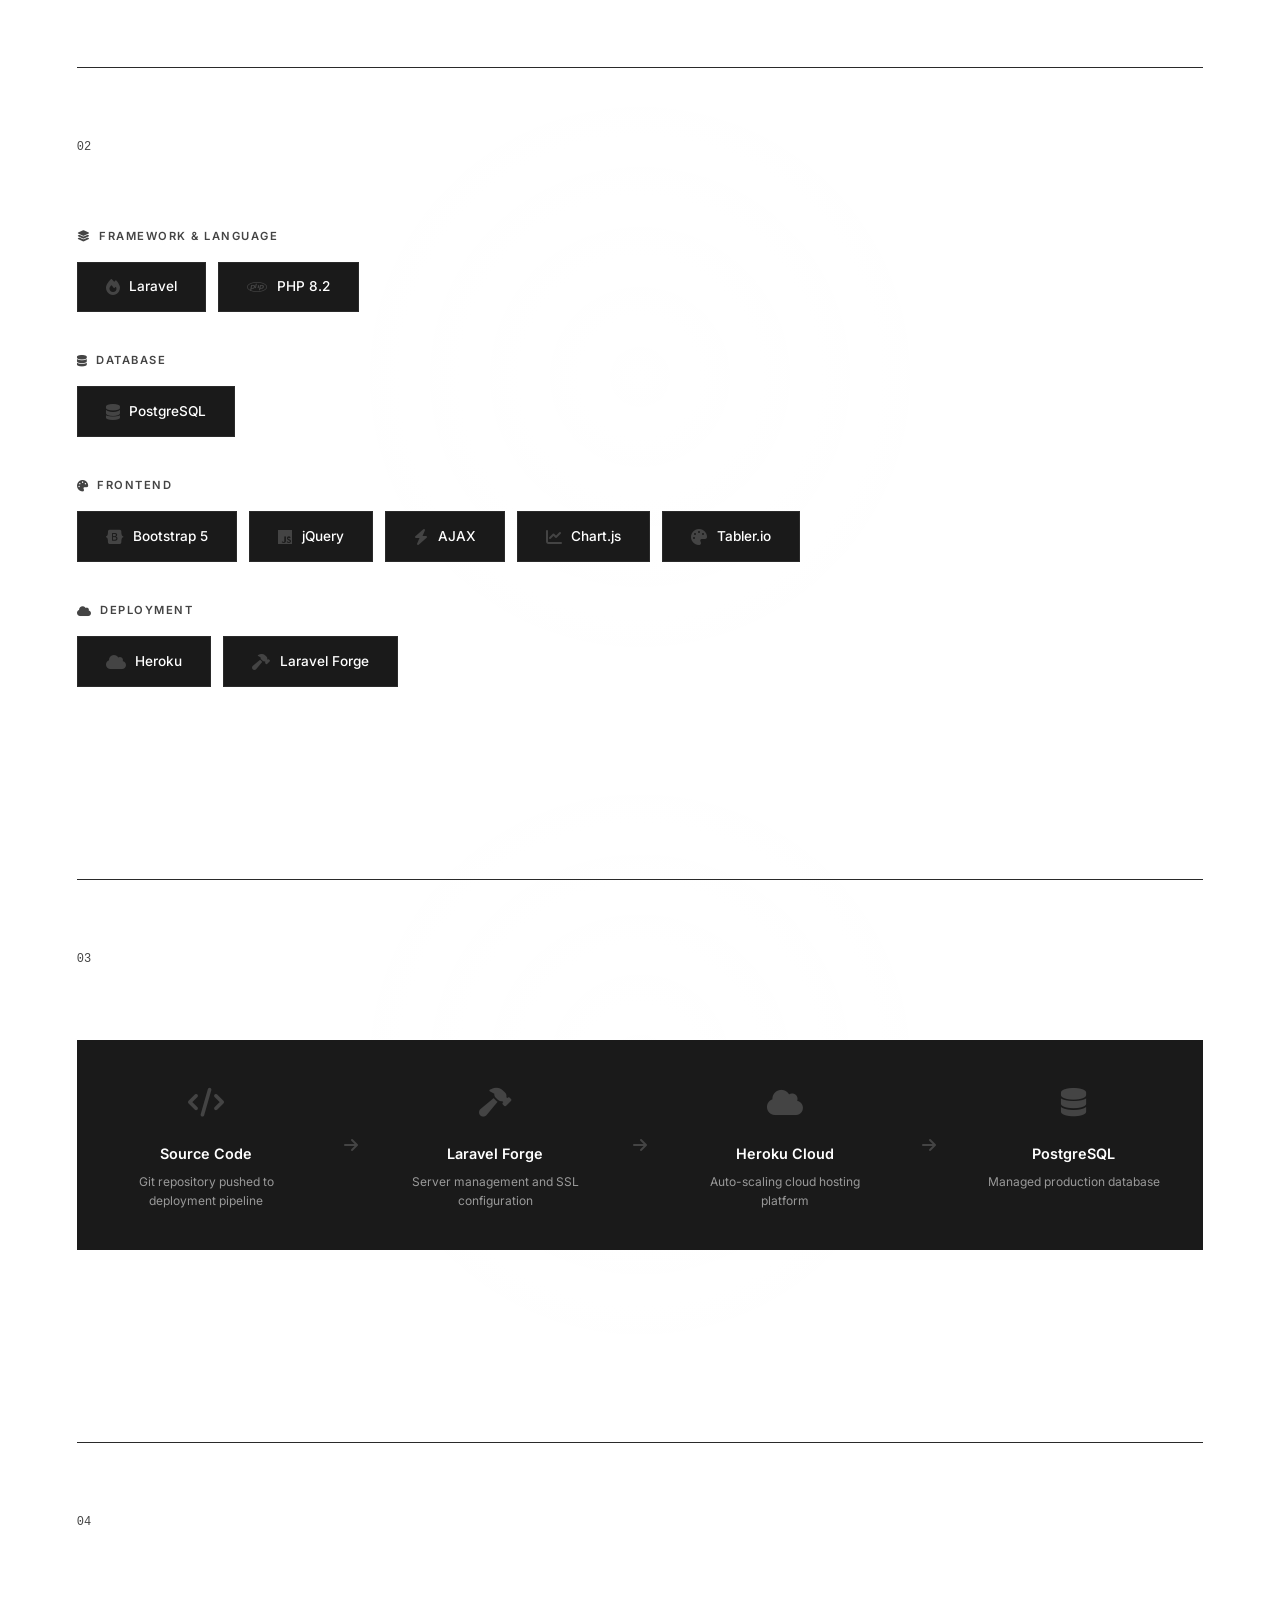
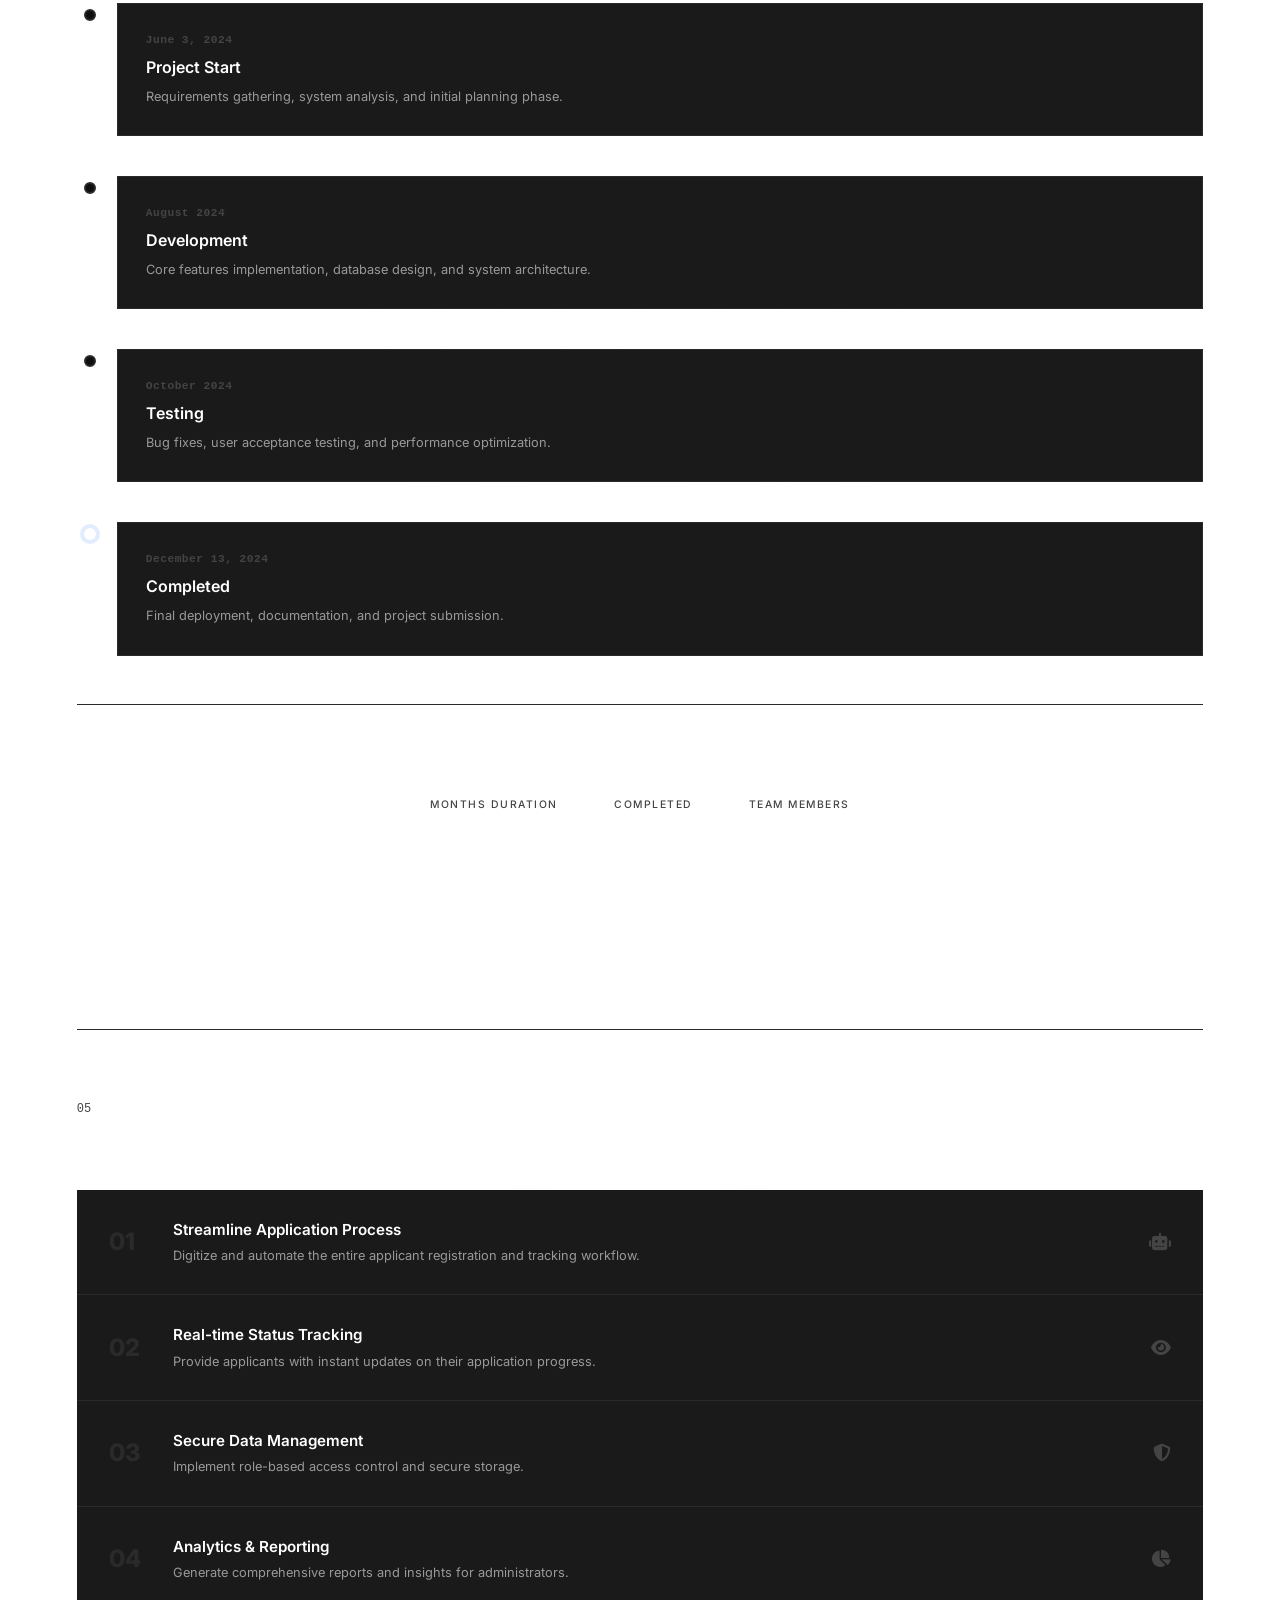
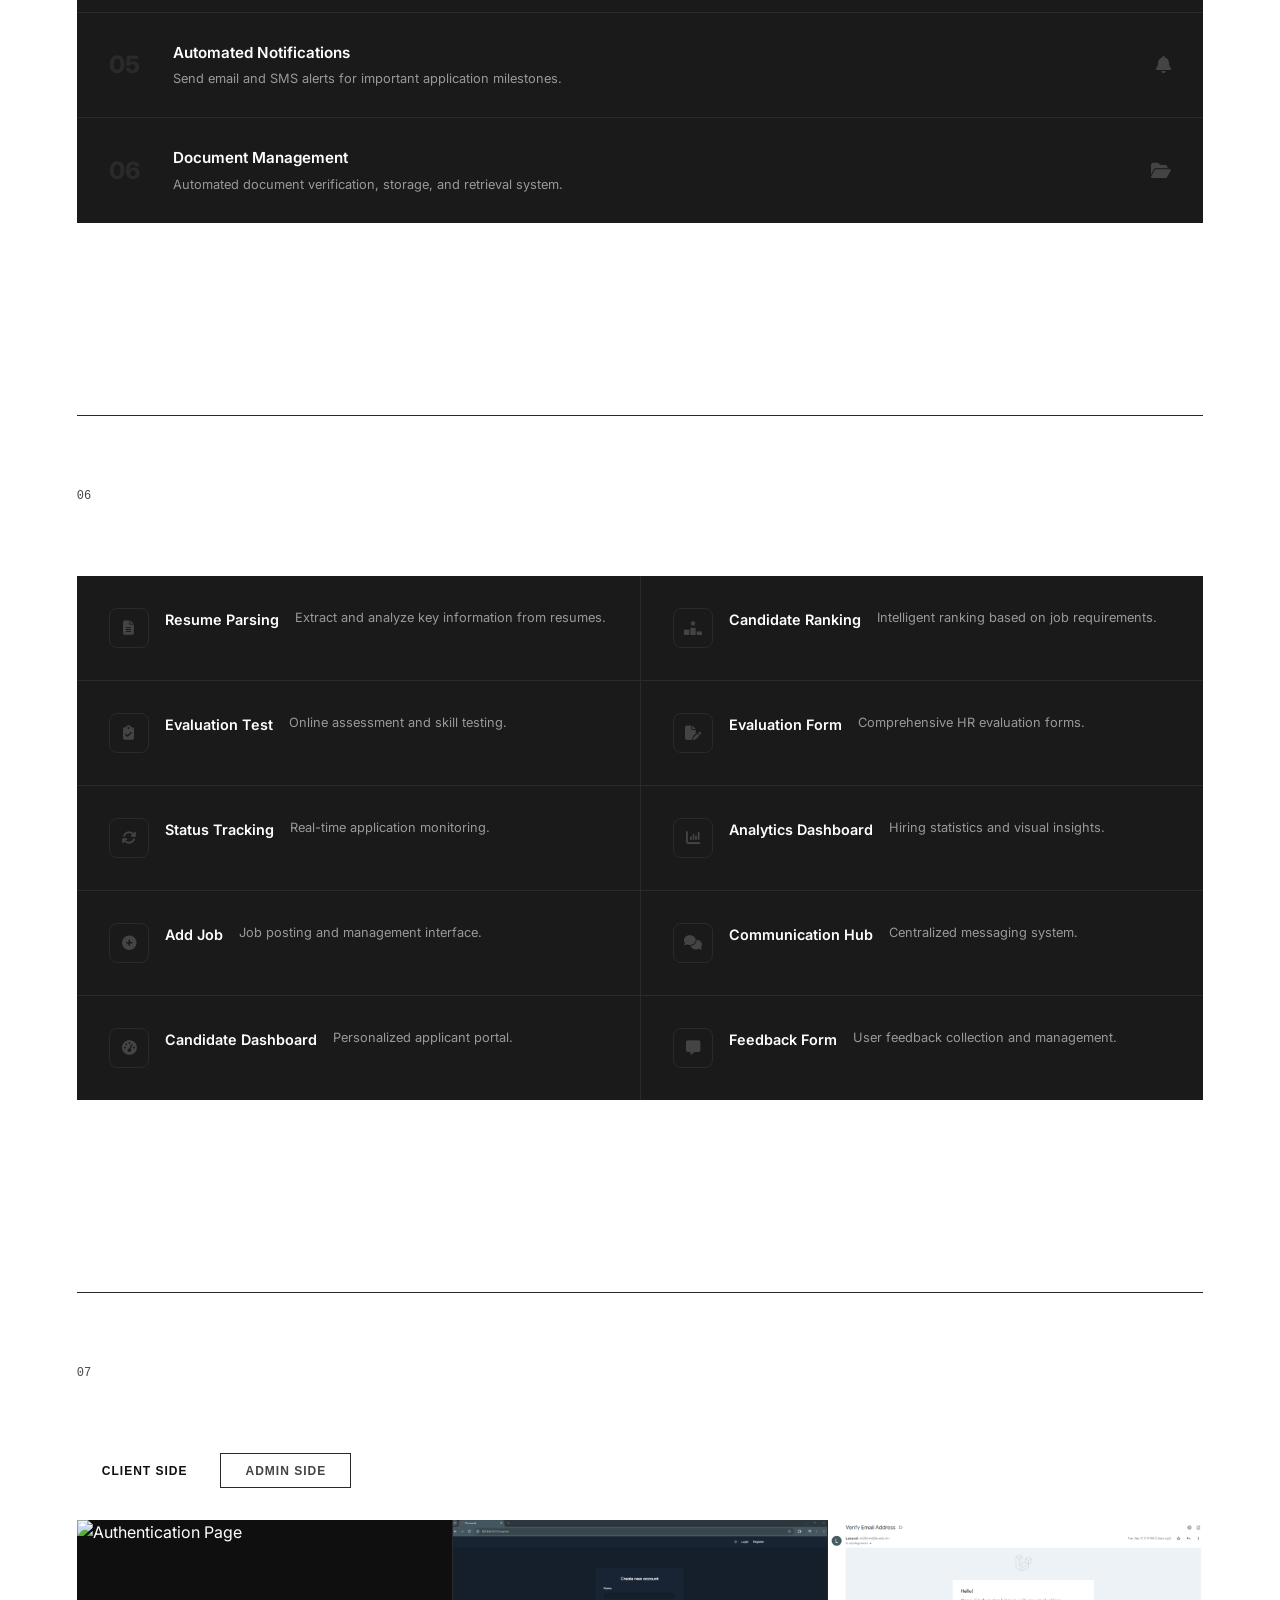
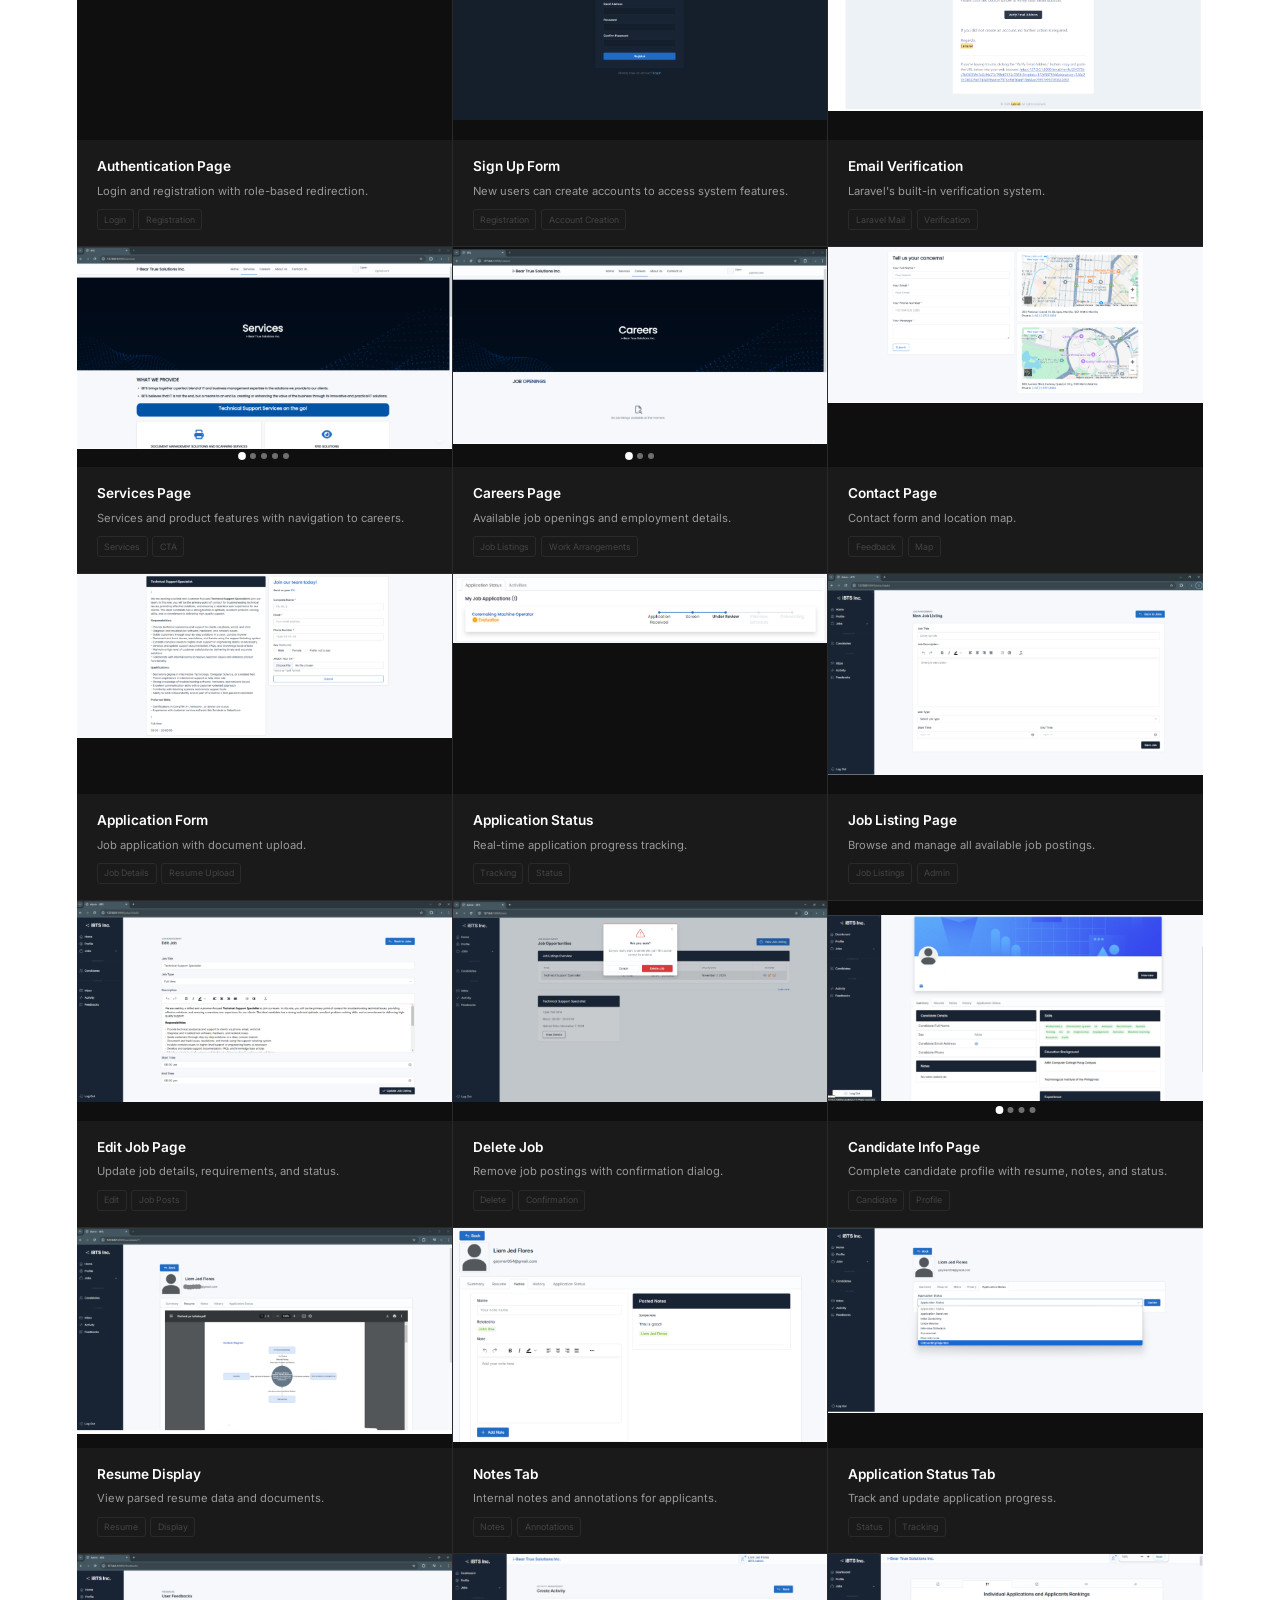
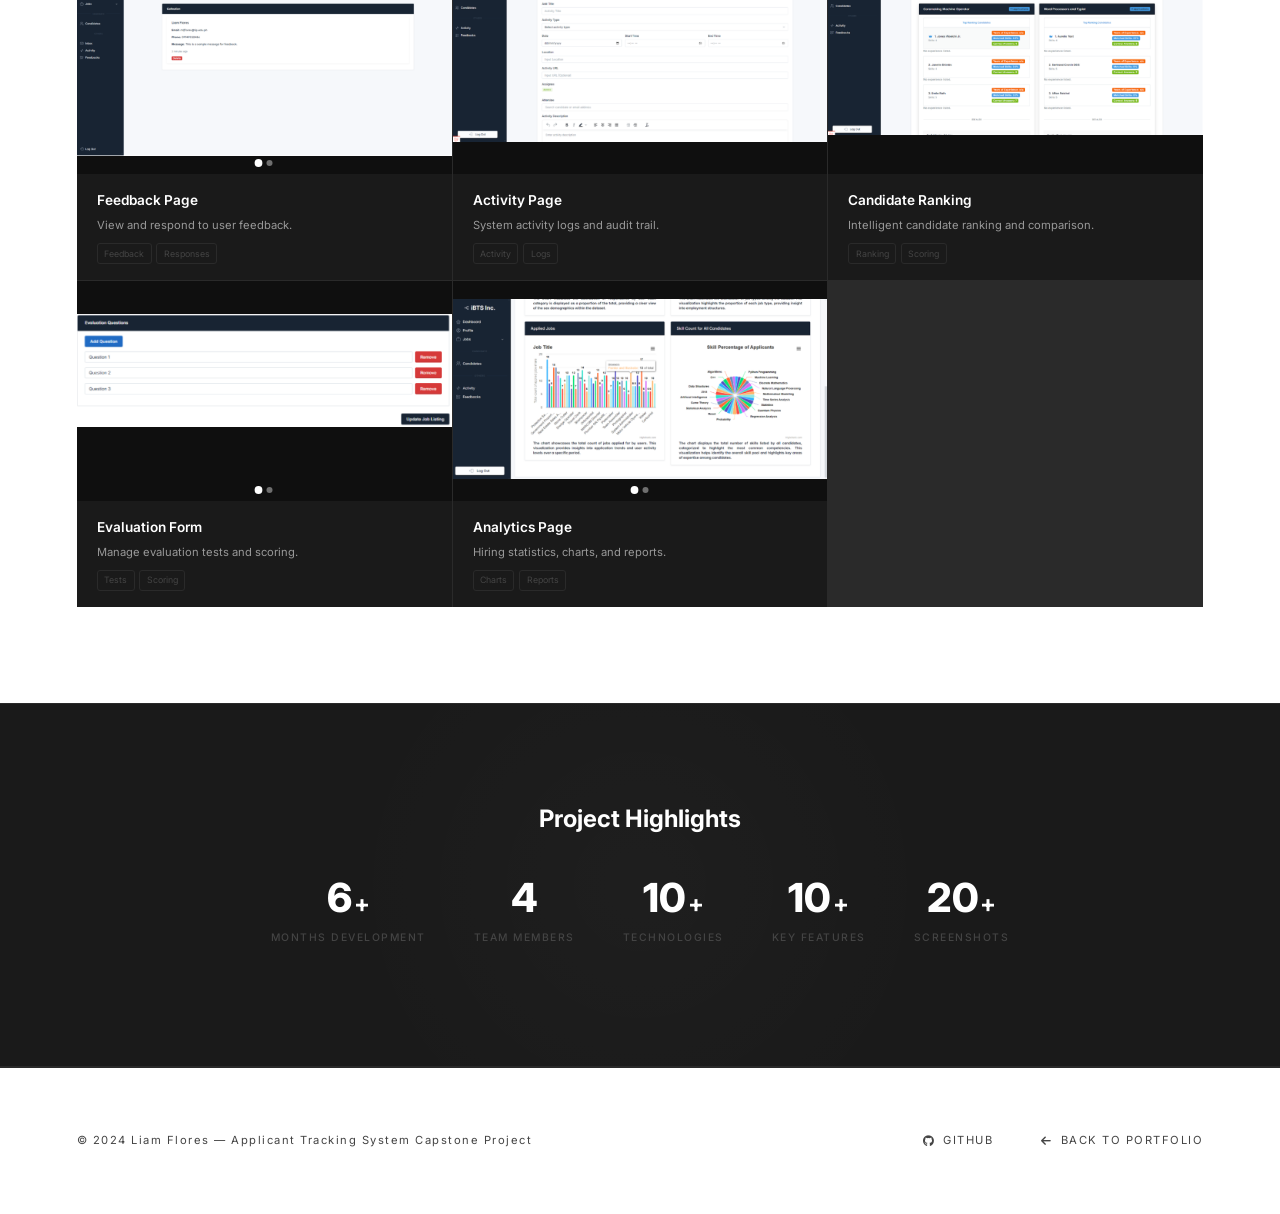
==== commit 183b46be: "Add page transition effect between index and ATS" ====
--- a/pages/ats-project.html
+++ b/pages/ats-project.html
@@ -12,6 +12,7 @@
     <link rel="icon" type="image/svg+xml" href="data:image/svg+xml,<svg xmlns='http://www.w3.org/2000/svg' viewBox='0 0 100 100'><rect width='100' height='100' rx='20' fill='%230f0f0f'/><text x='50' y='68' font-family='Inter,sans-serif' font-size='42' font-weight='800' fill='white' text-anchor='middle'>LF</text></svg>">
 </head>
 <body>
+    <div class="page-transition" id="pageTransition"></div>
     <canvas id="particleCanvas"></canvas>
     <div class="scroll-progress" id="scrollProgress"></div>
     <div class="cursor-trail" id="cursorTrail"></div>
--- a/css/style.css
+++ b/css/style.css
@@ -13,6 +13,17 @@
     z-index: -1;
     pointer-events: none;
 }
+
+/* Page Transition */
+.page-transition {
+    position: fixed; inset: 0; z-index: 99999;
+    background: #0f0f0f;
+    transform: scaleY(0); transform-origin: bottom;
+    transition: transform 0.35s cubic-bezier(0.7, 0, 0.3, 1);
+    pointer-events: none;
+}
+.page-transition.active { transform: scaleY(1); transform-origin: top; }
+.page-transition.exit { transform: scaleY(1); transform-origin: bottom; transition: transform 0.35s cubic-bezier(0.7, 0, 0.3, 1); }
 
 :root {
     --white: #ffffff;
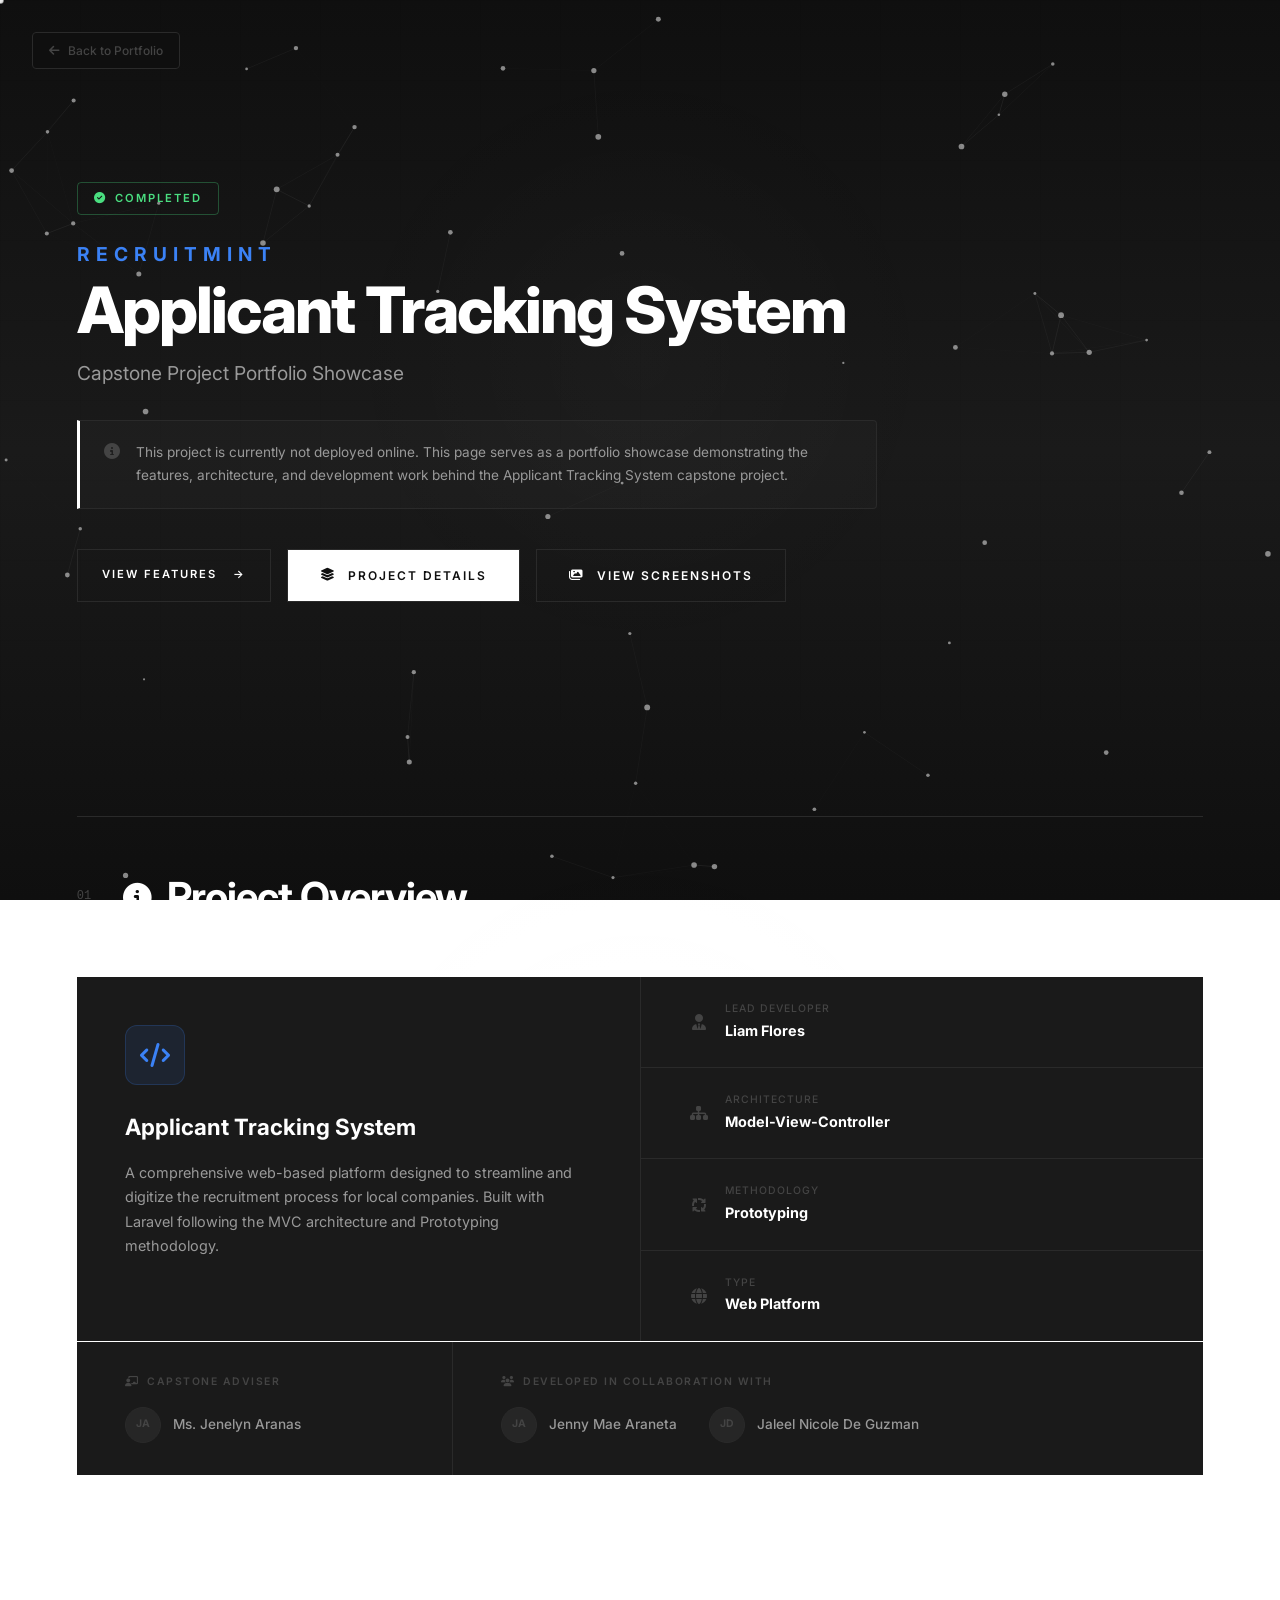
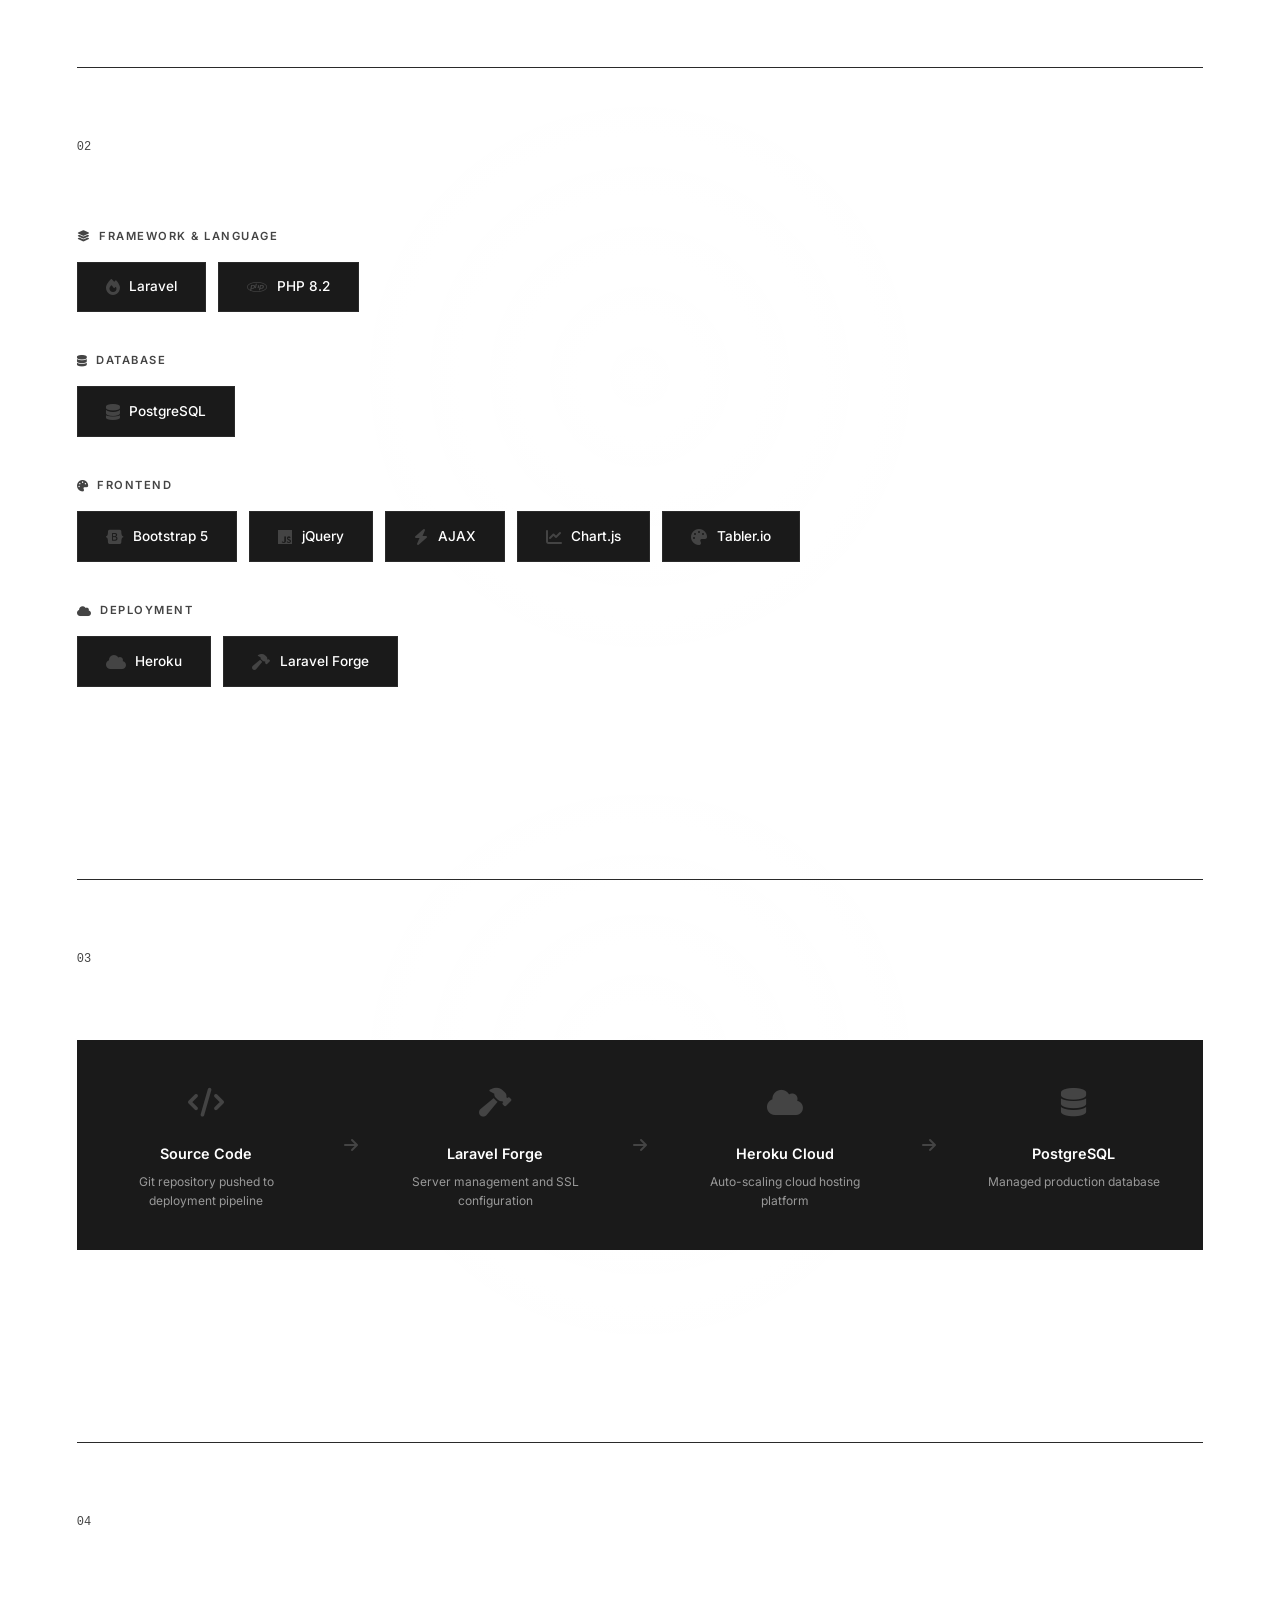
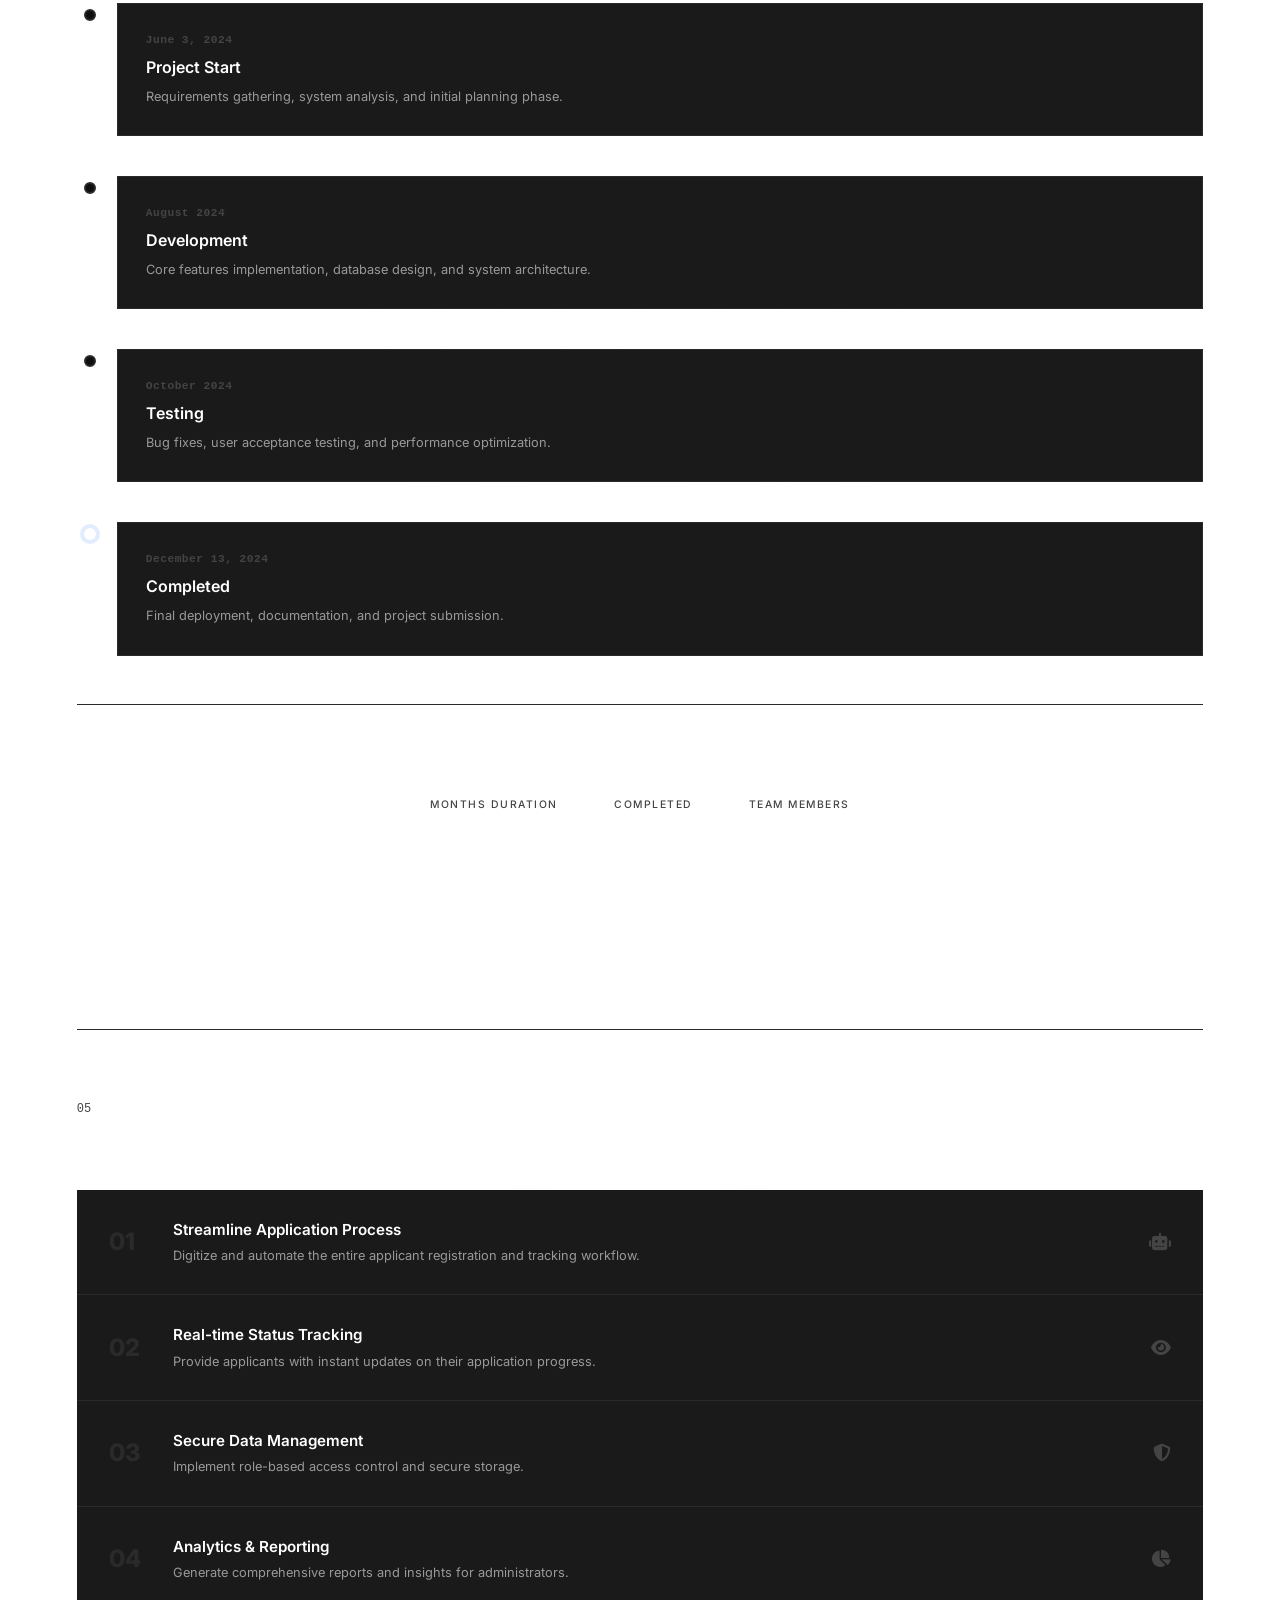
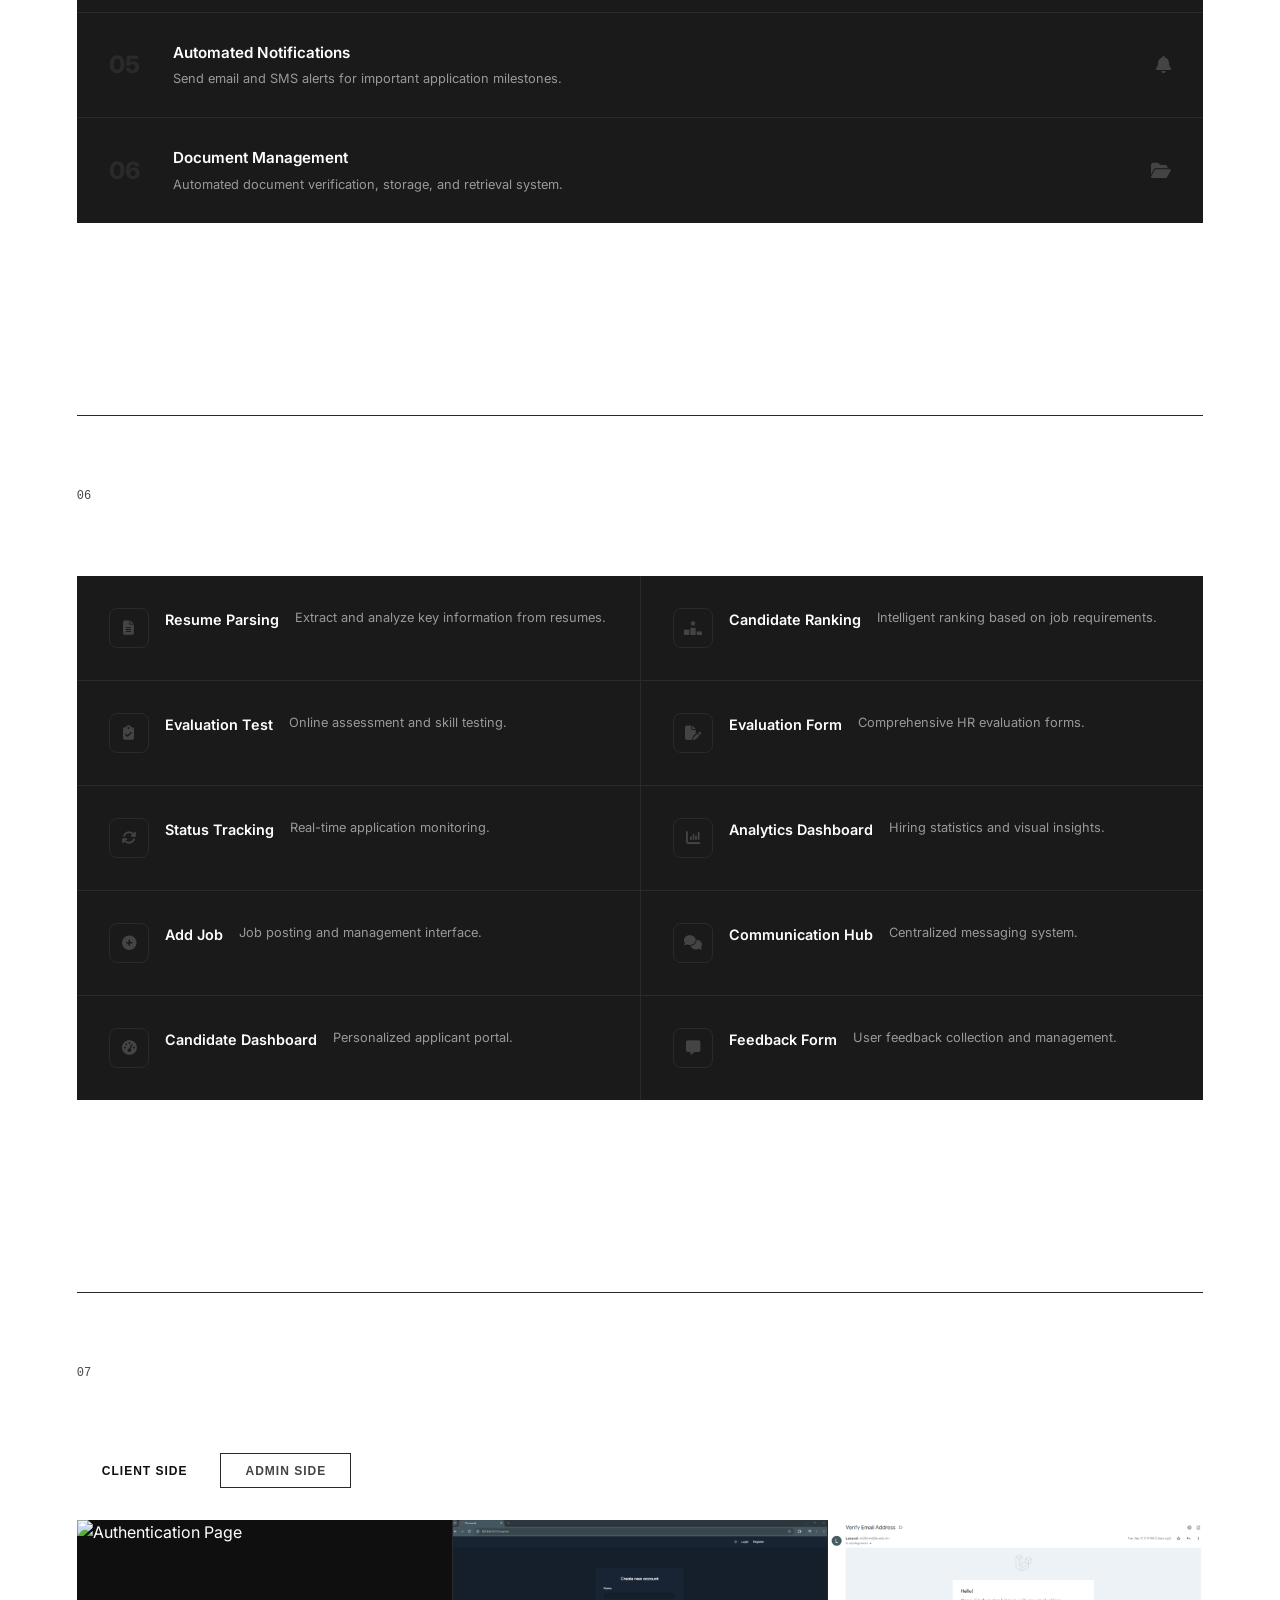
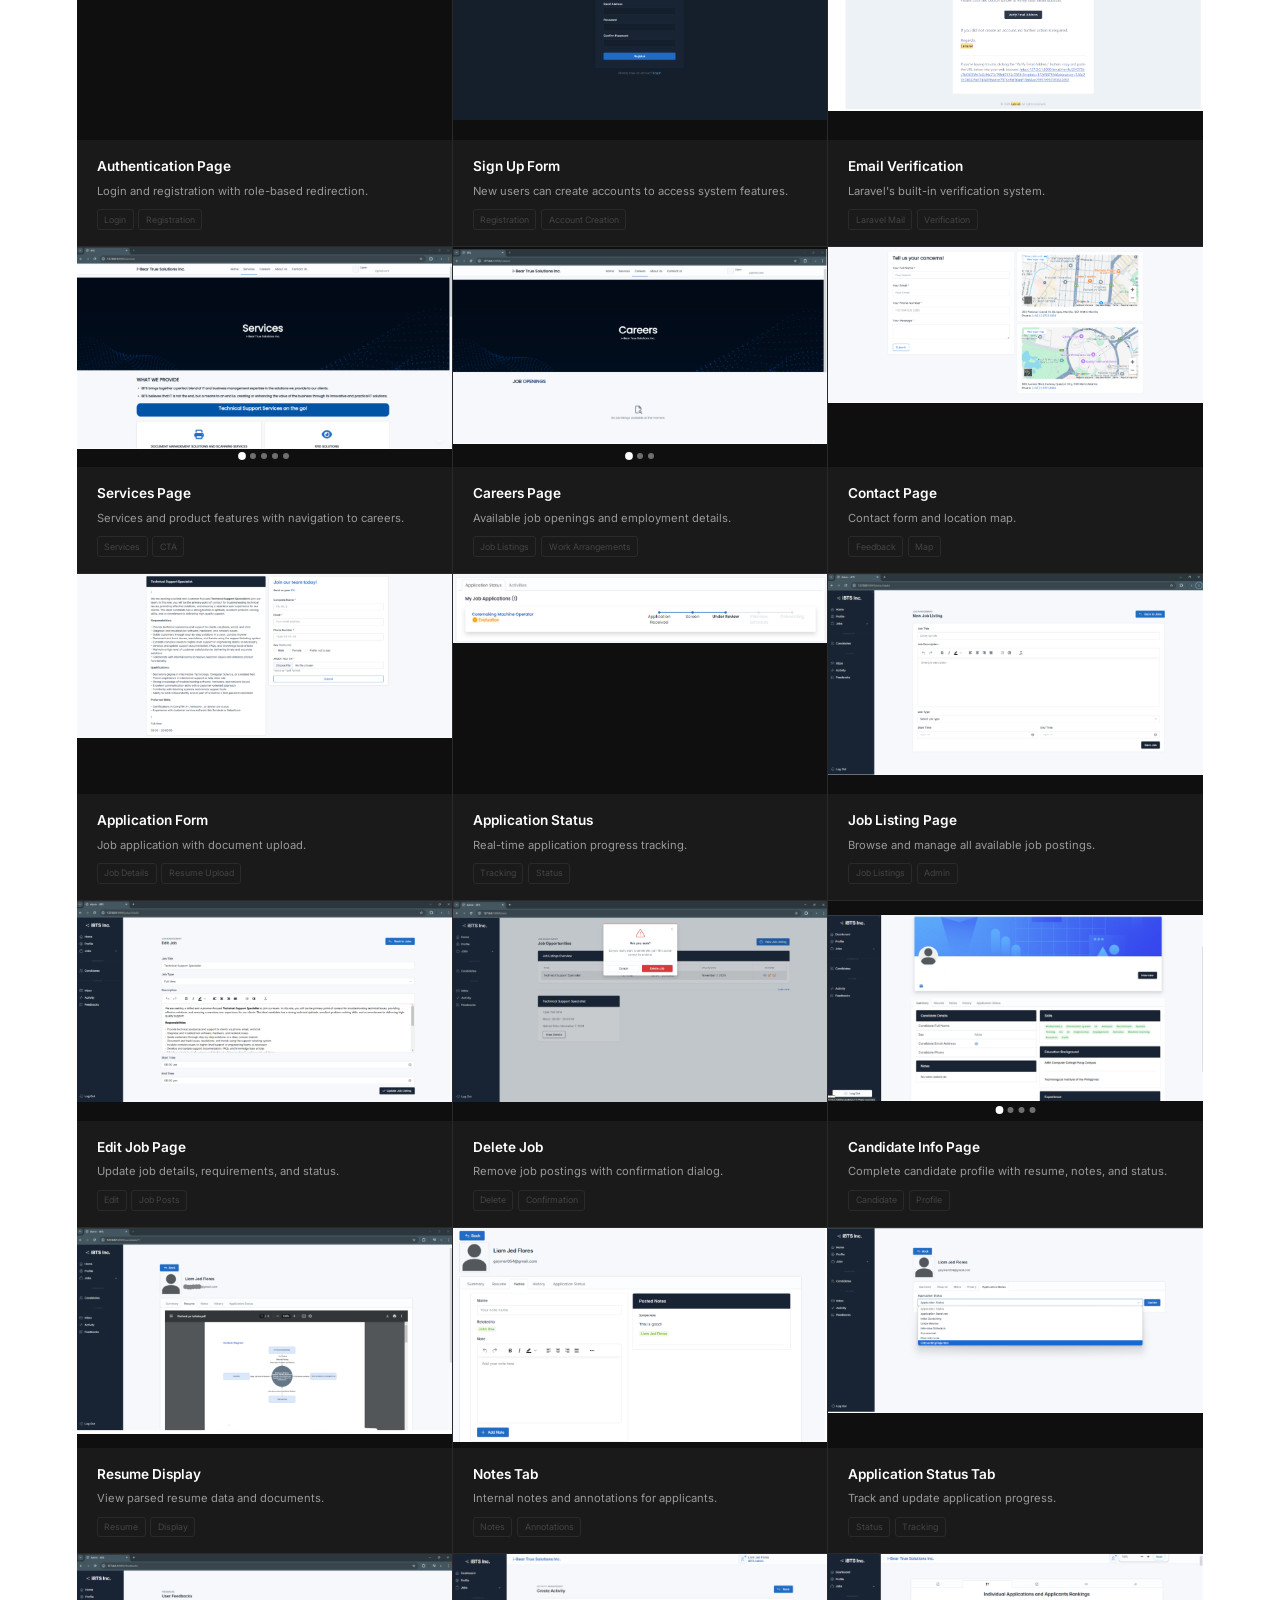
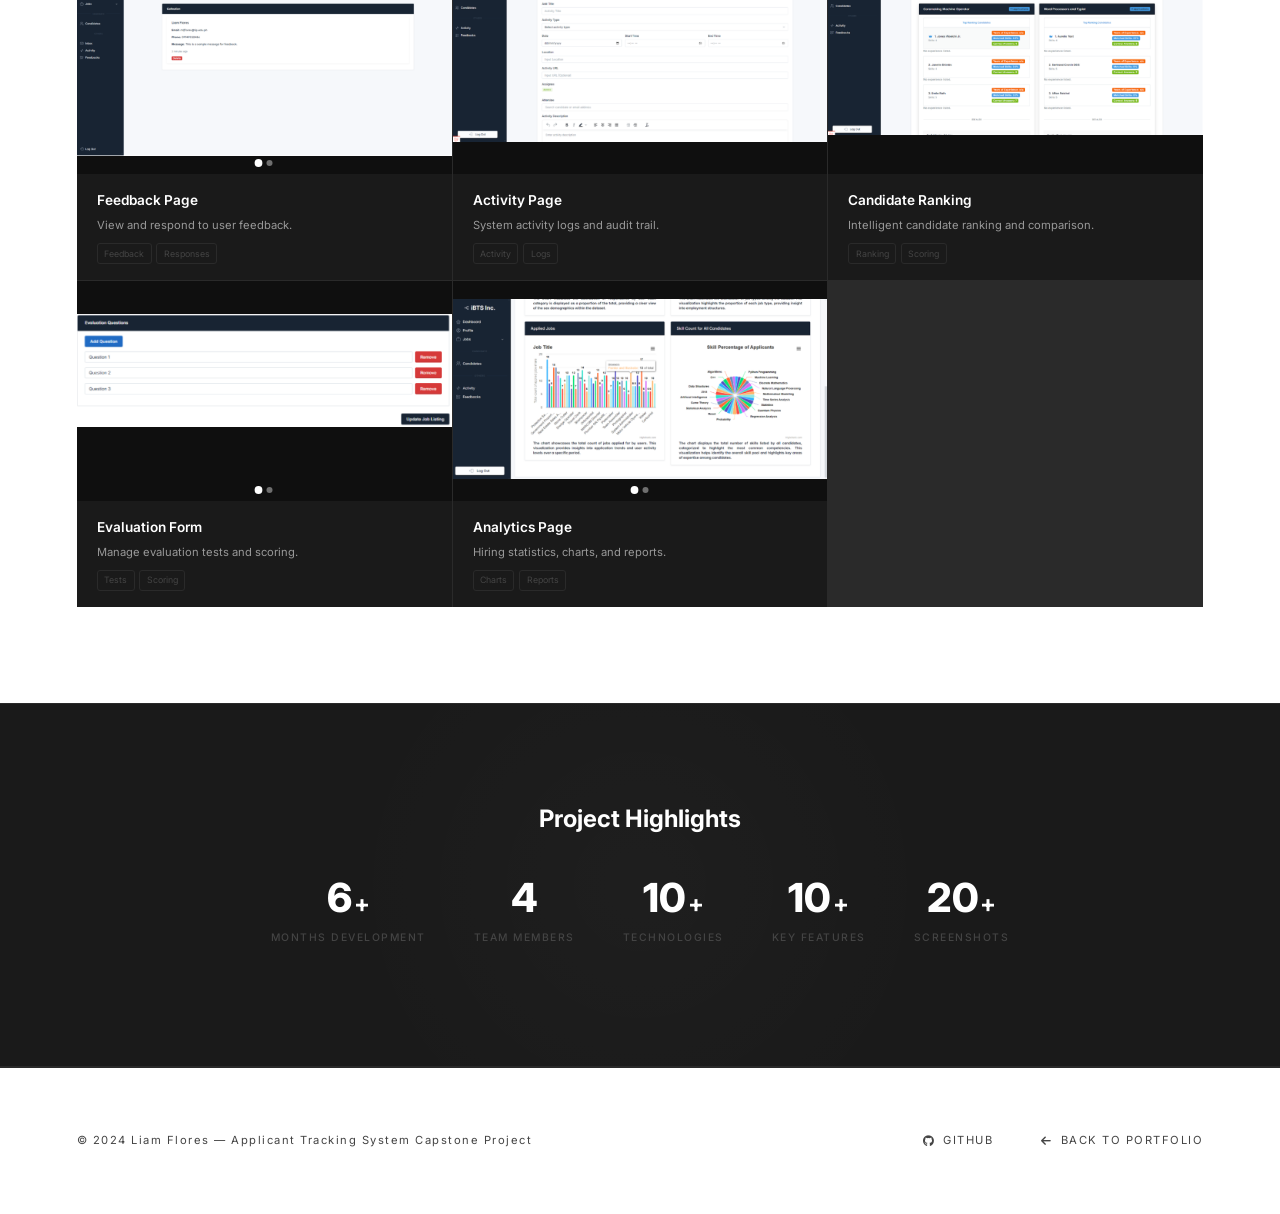
==== commit b699571f: "Blur dissolve transition Index to ATS, direct nav ATS to Index" ====
--- a/pages/ats-project.html
+++ b/pages/ats-project.html
@@ -12,7 +12,6 @@
     <link rel="icon" type="image/svg+xml" href="data:image/svg+xml,<svg xmlns='http://www.w3.org/2000/svg' viewBox='0 0 100 100'><rect width='100' height='100' rx='20' fill='%230f0f0f'/><text x='50' y='68' font-family='Inter,sans-serif' font-size='42' font-weight='800' fill='white' text-anchor='middle'>LF</text></svg>">
 </head>
 <body>
-    <div class="page-transition" id="pageTransition"></div>
     <canvas id="particleCanvas"></canvas>
     <div class="scroll-progress" id="scrollProgress"></div>
     <div class="cursor-trail" id="cursorTrail"></div>
--- a/css/style.css
+++ b/css/style.css
@@ -14,16 +14,14 @@
     pointer-events: none;
 }
 
-/* Page Transition */
+/* Page Transition — blur dissolve (Index → ATS only) */
 .page-transition {
     position: fixed; inset: 0; z-index: 99999;
-    background: #0f0f0f;
-    transform: scaleY(0); transform-origin: bottom;
-    transition: transform 0.35s cubic-bezier(0.7, 0, 0.3, 1);
-    pointer-events: none;
-}
-.page-transition.active { transform: scaleY(1); transform-origin: top; }
-.page-transition.exit { transform: scaleY(1); transform-origin: bottom; transition: transform 0.35s cubic-bezier(0.7, 0, 0.3, 1); }
+    background: var(--bg-start);
+    opacity: 0; pointer-events: none;
+    transition: opacity 0.35s ease;
+}
+.page-transition.active { opacity: 1; pointer-events: auto; }
 
 :root {
     --white: #ffffff;
